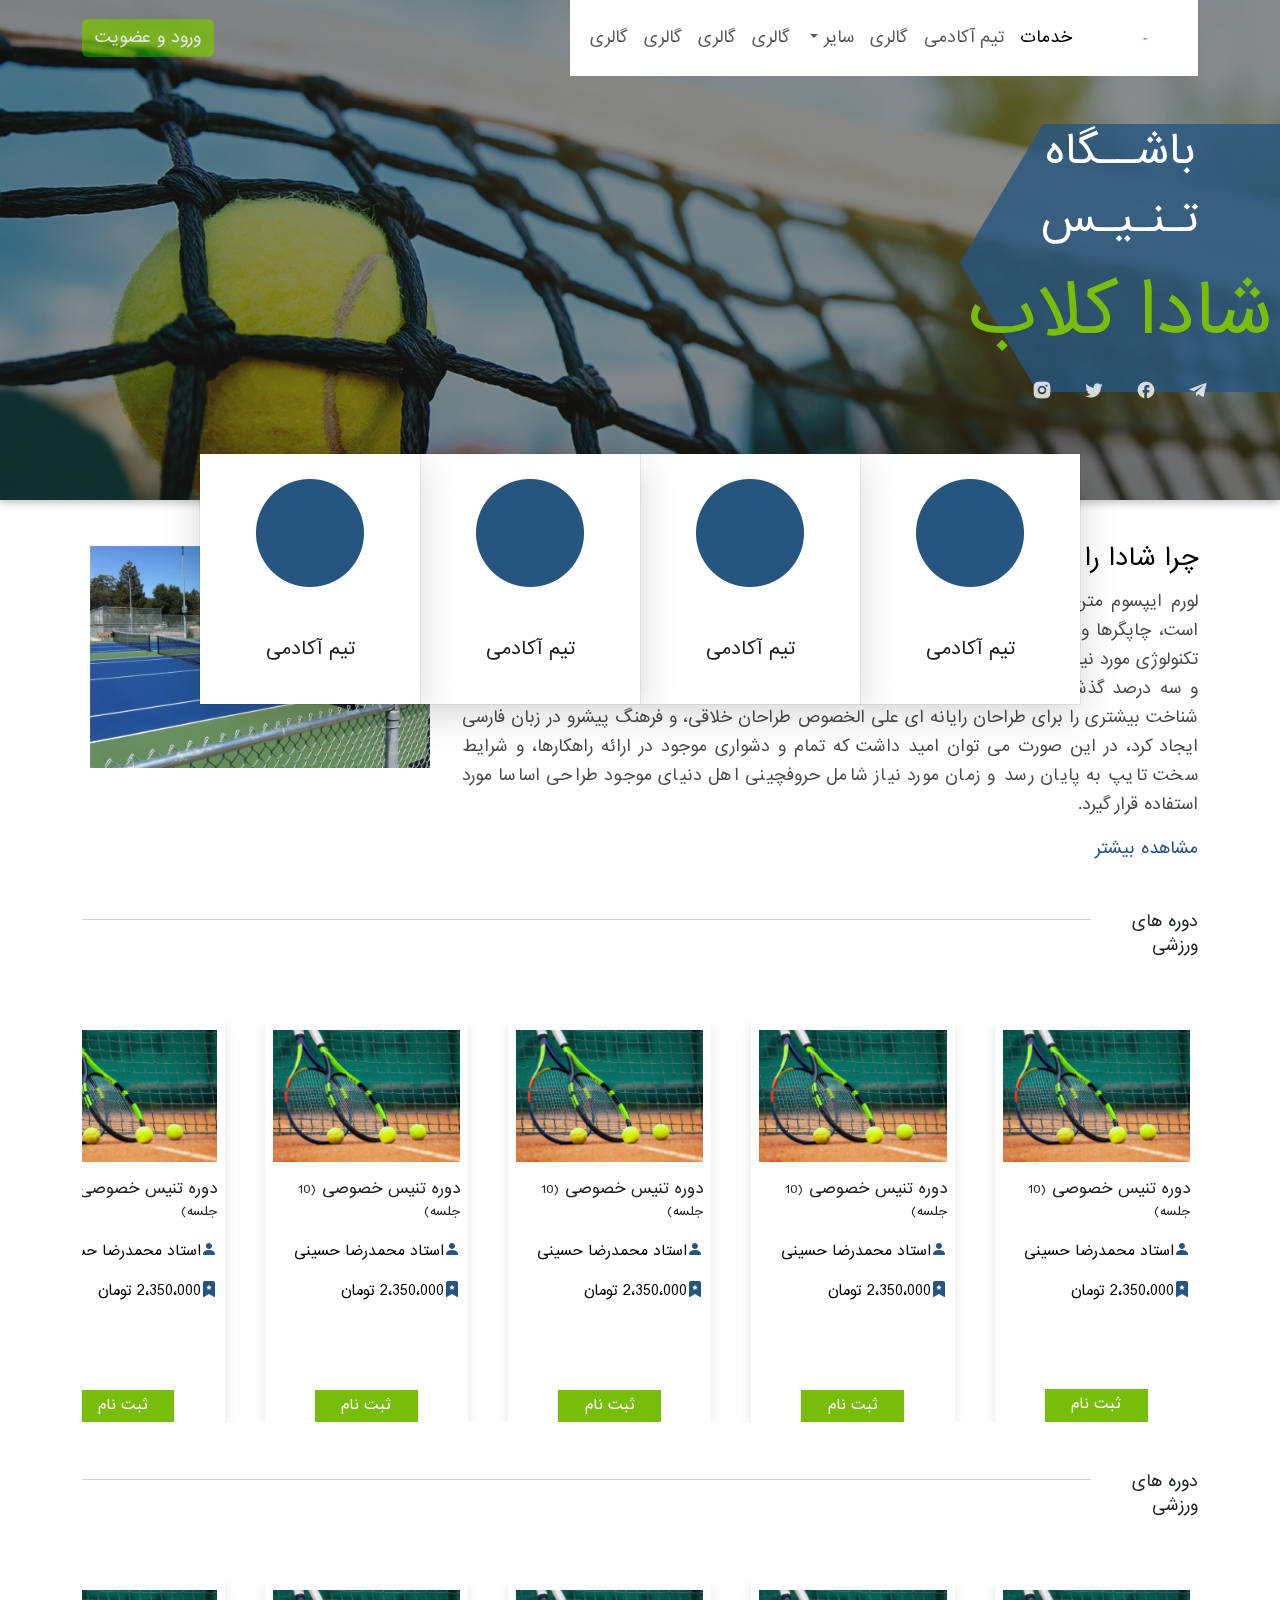
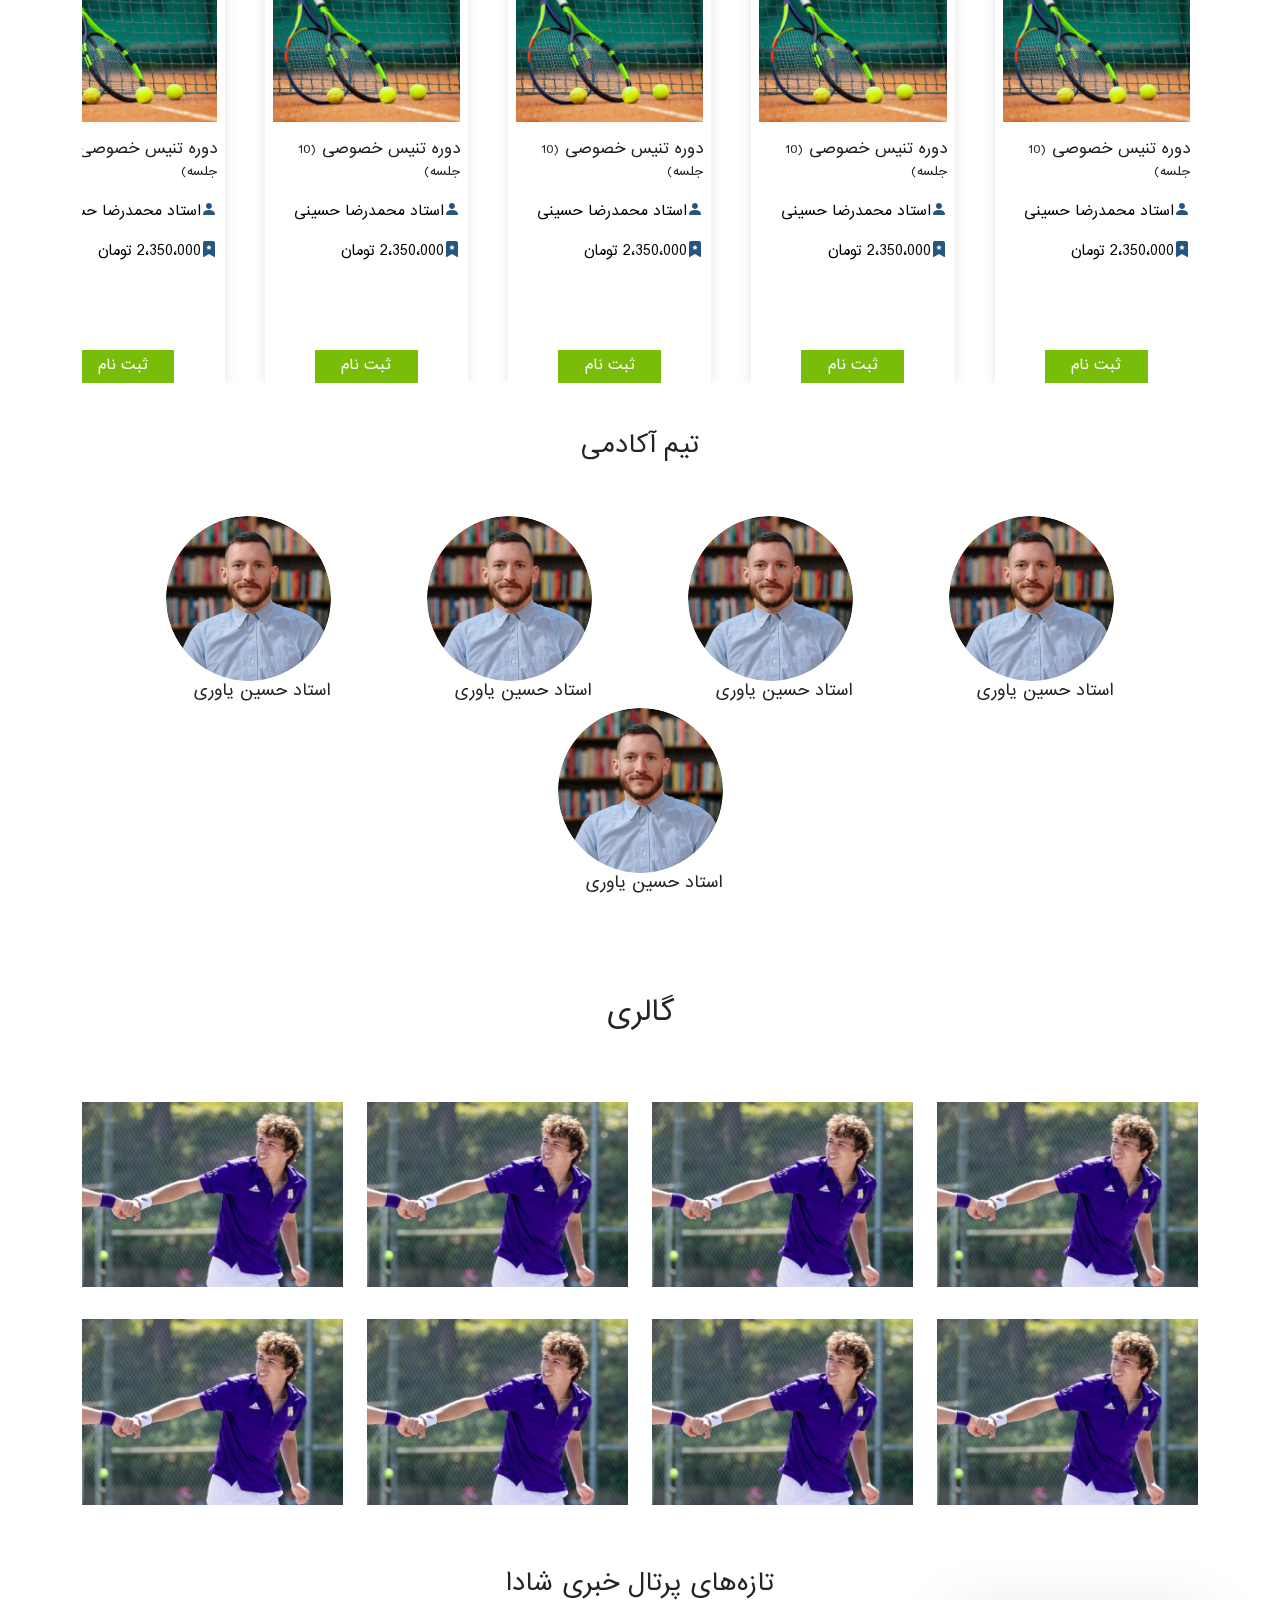
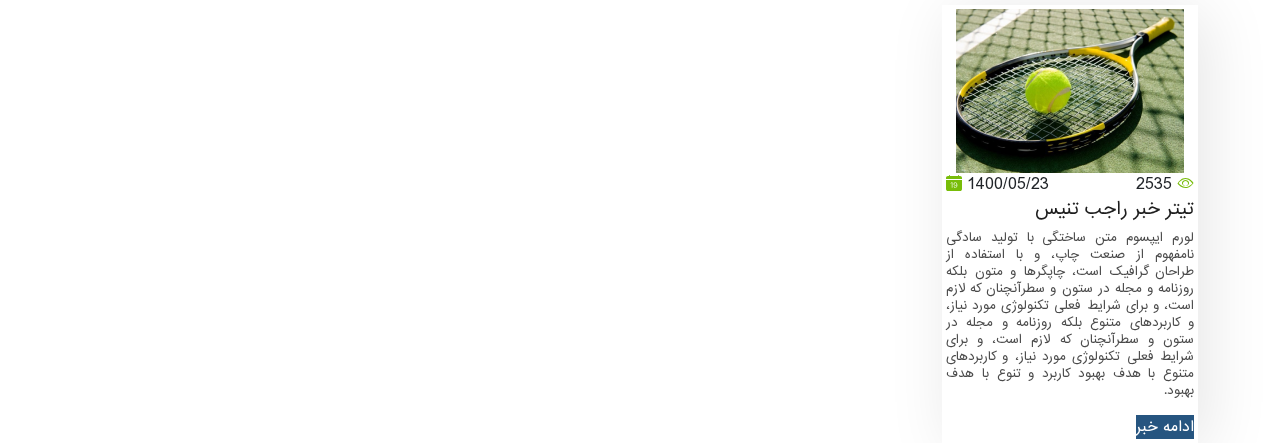
==== index.html @ c3fc20a5 "first page" ====
<!DOCTYPE html>
<html lang="en" dir="rtl">
  <head>
    <meta charset="UTF-8" />
    <meta http-equiv="X-UA-Compatible" content="IE=edge" />
    <meta name="viewport" content="width=device-width, initial-scale=1.0" />
    <title>تنیس</title>
    <link rel="stylesheet" href="./swiper-bundle.min.css" />
    <link rel="stylesheet" href="./bootstrap.min.css" />
    <link rel="stylesheet" href="style.css" />
    <script src="./bootstrap.bundle.min.js" defer></script>
    <script src="./swiper-bundle.min.js" defer></script>
    <link
      rel="stylesheet"
      href="https://cdn.jsdelivr.net/npm/bootstrap-icons@1.10.5/font/bootstrap-icons.css"
    />
  </head>
  <body style="position: relative">
    <!-- header  -->
    <header
      class="w-100"
      style="
        box-shadow: rgba(0, 0, 0, 0.24) 0px 3px 8px;
        background-image: url(./images/1.png);
        height: 500px;
      "
    >
      <div class="h-100">
        <div
          class="d-lg-flex d-none align-items-center container justify-content-between"
        >
          <nav class="navbar navbar-expand-lg navbar-light bg-white">
            <div class="container">
              <a class="navbar-brand" href="#">
                <img
                  src="./images/New_Project-removebg-preview.png"
                  style="width: 50px; height: 50px"
                  alt=""
                />
              </a>
              <button
                class="navbar-toggler"
                type="button"
                data-bs-toggle="collapse"
                data-bs-target="#navbarNavDropdown"
                aria-controls="navbarNavDropdown"
                aria-expanded="false"
                aria-label="Toggle navigation"
              >
                <span class="navbar-toggler-icon"></span>
              </button>
              <div class="collapse navbar-collapse" id="navbarNavDropdown">
                <ul class="navbar-nav">
                  <li class="nav-item">
                    <a class="nav-link active" aria-current="page" href="#"
                      >خدمات</a
                    >
                  </li>
                  <li class="nav-item">
                    <a class="nav-link" href="#">تیم آکادمی</a>
                  </li>
                  <li class="nav-item">
                    <a class="nav-link" href="#">گالری</a>
                  </li>
                  <li class="nav-item dropdown">
                    <a
                      class="nav-link dropdown-toggle"
                      href="#"
                      id="navbarDropdownMenuLink"
                      role="button"
                      data-bs-toggle="dropdown"
                      aria-expanded="false"
                    >
                      سایر
                    </a>
                    <ul
                      class="dropdown-menu"
                      aria-labelledby="navbarDropdownMenuLink"
                    >
                      <li>
                        <a class="dropdown-item" href="#">باشگاه مشتریان</a>
                      </li>
                      <li>
                        <a class="dropdown-item" href="#">تعرفه و تخفیف‌ها</a>
                      </li>
                      <li>
                        <a class="dropdown-item" href="#">تعرفه و تخفیف‌ها</a>
                      </li>
                    </ul>
                  </li>
                  <li class="nav-item">
                    <a class="nav-link" href="#">گالری</a>
                  </li>
                  <li class="nav-item">
                    <a class="nav-link" href="#">گالری</a>
                  </li>
                  <li class="nav-item">
                    <a class="nav-link" href="#">گالری</a>
                  </li>
                  <li class="nav-item">
                    <a class="nav-link" href="#">گالری</a>
                  </li>
                </ul>
              </div>
            </div>
          </nav>

          <div class="">
            <a href="#">
              <button
                class="btn h-100 text-black text-white"
                style="
                  background: #78bd09;
                  mix-blend-mode: hard-light;
                  opacity: 0.8;
                "
              >
                ورود و عضویت
              </button>
            </a>
          </div>
        </div>

        <div
          class="d-flex justify-content-center mt-5 flex-column mx-0"
          style="
            background-image: url(./images/Polygon\ 1.png);

            width: 25%;
            height: 268px;
          "
        >
          <h1
            style="
              font-style: normal;
              font-weight: 700;
              font-size: 40px;
              line-height: 68px;

              /* identical to box height */

              color: #ffffff;
              opacity: 1;
            "
            class="text-center"
          >
            باشــگاه تـنـیـس
            <span
              class="d-block"
              style="
                font-style: normal;
                font-weight: 700;
                font-size: 70px;
                line-height: 119px;

                /* identical to box height */

                color: #78bd09;
              "
              >شادا کلاب</span
            >
          </h1>
          <div class="d-flex justify-content-center" style="opacity: 1">
            <img src="./images/icon/bxl_telegram.png" class="mx-3" />
            <img src="./images/icon/ic_baseline-facebook.png" class="mx-3" />
            <img src="./images/icon/mdi_twitter.png" class="mx-3" />
            <img src="./images/icon/ri_instagram-fill.png" class="mx-3" />
          </div>
        </div>
      </div>
    </header>
    <div style="margin-top: -10px; height: auto">
      <div
        class="w-100 d-flex justify-content-center align-items-center"
        style="position: relative"
      >
        <div
          class="container d-flex justify-content-center align-items-center"
          style="position: absolute; top: -60px; z-index: 2000"
        >
          <div
            class="row w-100 justify-content-center align-items-center"
            style=""
          >
            <div
              class="col-lg-3 bg-white d-flex flex-column align-items-center justify-content-around my-4"
              style="
                box-shadow: rgba(0, 0, 0, 0.16) 0px 10px 36px 0px,
                  rgba(0, 0, 0, 0.06) 0px 0px 0px 1px;
                width: 220px;
                height: 250px;
              "
            >
              <img src="./images/21212121.png" alt="" />
              <p
                style="
                  font-style: normal;
                  font-weight: 500;
                  font-size: 18px;
                  text-align: center;
                  color: #1e1e1e;
                "
              >
                تیم آکادمی
              </p>
            </div>
            <div
              class="col-lg-3 bg-white d-flex flex-column align-items-center justify-content-around my-4"
              style="
                box-shadow: rgba(0, 0, 0, 0.16) 0px 10px 36px 0px,
                  rgba(0, 0, 0, 0.06) 0px 0px 0px 1px;
                width: 220px;
                height: 250px;
              "
            >
              <img src="./images/21212121.png" alt="" />
              <p
                style="
                  font-style: normal;
                  font-weight: 500;
                  font-size: 18px;
                  text-align: center;
                  color: #1e1e1e;
                "
              >
                تیم آکادمی
              </p>
            </div>
            <div
              class="col-lg-3 bg-white d-flex flex-column align-items-center justify-content-around my-4"
              style="
                box-shadow: rgba(0, 0, 0, 0.16) 0px 10px 36px 0px,
                  rgba(0, 0, 0, 0.06) 0px 0px 0px 1px;
                width: 220px;
                height: 250px;
              "
            >
              <img src="./images/21212121.png" alt="" />
              <p
                style="
                  font-style: normal;
                  font-weight: 500;
                  font-size: 18px;
                  text-align: center;
                  color: #1e1e1e;
                "
              >
                تیم آکادمی
              </p>
            </div>
            <div
              class="col-lg-3 bg-white d-flex flex-column align-items-center justify-content-around my-4"
              style="
                box-shadow: rgba(0, 0, 0, 0.16) 0px 10px 36px 0px,
                  rgba(0, 0, 0, 0.06) 0px 0px 0px 1px;
                width: 220px;
                height: 250px;
              "
            >
              <img src="./images/21212121.png" alt="" />
              <p
                style="
                  font-style: normal;
                  font-weight: 500;
                  font-size: 18px;
                  text-align: center;
                  color: #1e1e1e;
                "
              >
                تیم آکادمی
              </p>
            </div>
          </div>
        </div>
      </div>
    </div>

    <div class="container my-5">
      <div class="row">
        <div class="col-lg-8">
          <h2
            style="
              font-weight: 500;
              font-size: 24px;
              line-height: 41px;

              /* identical to box height */
              text-align: right;
              text-transform: uppercase;

              color: #000000;
            "
          >
            چرا شادا را انتخاب می‌کنیم؟
          </h2>
          <p
            style="
              font-weight: 400;
              font-size: 16px;
              line-height: 29px;
              text-align: justify;
              letter-spacing: 0.02em;

              color: #1e1e1e;

              opacity: 0.8;
            "
          >
            لورم ایپسوم متن ساختگی با تولید سادگی نامفهوم از صنعت چاپ، و با
            استفاده از طراحان گرافیک است، چاپگرها و متون بلکه روزنامه و مجله در
            ستون و سطرآنچنان که لازم است، و برای شرایط فعلی تکنولوژی مورد نیاز،
            و کاربردهای متنوع با هدف بهبود ابزارهای کاربردی می باشد، کتابهای
            زیادی در شصت و سه درصد گذشته حال و آینده، شناخت فراوان جامعه و
            متخصصان را می طلبد، تا با نرم افزارها شناخت بیشتری را برای طراحان
            رایانه ای علی الخصوص طراحان خلاقی، و فرهنگ پیشرو در زبان فارسی ایجاد
            کرد، در این صورت می توان امید داشت که تمام و دشواری موجود در ارائه
            راهکارها، و شرایط سخت تایپ به پایان رسد و زمان مورد نیاز شامل
            حروفچینی اهل دنیای موجود طراحی اساسا مورد استفاده قرار گیرد.
          </p>
          <div class="d-flex w-100 justify-content-end"></div>
          <a
            href="#"
            style="
              font-weight: 700;
              font-size: 16px;
              line-height: 27px;
              text-align: center;
              text-transform: uppercase;
              text-decoration: none;
              color: #265580;
            "
            >مشاهده بیشتر</a
          >
        </div>

        <div class="col-lg-4">
          <div class="">
            <img src="./images/Rectangle 20.png" class="img-fluid" alt="" />
          </div>
        </div>
      </div>
    </div>
    <div class="container my-5">
      <div class="d-flex">
        <div style="width: auto">
          <p>دوره های ورزشی</p>
        </div>
        <div style="width: fit-content">
          <img src="./images/Line 2.png" class="img-fluid w-100" alt="" />
        </div>
      </div>
    </div>
    <div class="container">
      <div class="swiper mySwiper" style="height: 400px">
        <div class="swiper-wrapper">
          <div class="swiper-slide">
            <div
              class="d-flex flex-column p-2"
              style="
                box-shadow: rgba(0, 0, 0, 0.1) 0px 4px 12px;
                height: 400px;
                position: relative;
              "
            >
              <img src="./images/Rectangle 12.png" class="img-fluid" alt="" />
              <h7
                class="my-3"
                style="
                  font-weight: 500;
                  font-size: 15px;

                  color: #1e1e1e;
                "
              >
                دوره‌ تنیس خصوصی
                <span style="font-size: 12px">(10 جلسه)</span>
              </h7>
              <div
                class="d-flex flex-column align-items-start justify-content-center"
              >
                <p>
                  <span class="bi bi-person-fill" style="color: #265580"
                    ><span
                      class="text-black"
                      style="
                        font-weight: 400;
                        font-size: 14px;
                        line-height: 20px;
                        text-align: right;

                        color: #1e1e1e;
                      "
                      >استاد محمدرضا حسینی</span
                    ></span
                  >
                </p>
                <p>
                  <span class="bi bi-bookmark-star-fill" style="color: #265580"
                    ><span
                      class="text-black"
                      style="
                        font-weight: 400;
                        font-size: 14px;
                        line-height: 20px;
                        text-align: right;

                        color: #1e1e1e;
                      "
                      >2،350،000 تومان</span
                    ></span
                  >
                </p>
              </div>
              <div
                class="w-100 h-100 my-5 d-flex justify-content-center"
                style=""
              >
                <a
                  href="#"
                  style="
                    background: #78bd09;
                    text-decoration: none;
                    width: 103px;
                    height: 33px;
                    text-align: center;
                    position: absolute;
                    bottom: 0;

                    font-size: 14px;
                    line-height: 31px;
                  "
                  class="text-white"
                >
                  ثبت نام
                </a>
              </div>
            </div>
          </div>
          <div class="swiper-slide">
            <div
              class="d-flex flex-column p-2"
              style="
                box-shadow: rgba(0, 0, 0, 0.1) 0px 4px 12px;

                position: relative;
              "
            >
              <img src="./images/Rectangle 12.png" class="img-fluid" alt="" />
              <h7
                class="my-3"
                style="
                  font-weight: 500;
                  font-size: 15px;

                  color: #1e1e1e;
                "
              >
                دوره‌ تنیس خصوصی
                <span style="font-size: 12px">(10 جلسه)</span>
              </h7>
              <div
                class="d-flex flex-column align-items-start justify-content-center"
              >
                <p>
                  <span class="bi bi-person-fill" style="color: #265580"
                    ><span
                      class="text-black"
                      style="
                        font-weight: 400;
                        font-size: 14px;
                        line-height: 20px;
                        text-align: right;

                        color: #1e1e1e;
                      "
                      >استاد محمدرضا حسینی</span
                    ></span
                  >
                </p>
                <p>
                  <span class="bi bi-bookmark-star-fill" style="color: #265580"
                    ><span
                      class="text-black"
                      style="
                        font-weight: 400;
                        font-size: 14px;
                        line-height: 20px;
                        text-align: right;

                        color: #1e1e1e;
                      "
                      >2،350،000 تومان</span
                    ></span
                  >
                </p>
              </div>
              <div
                class="w-100 h-100 my-5 d-flex justify-content-center"
                style=""
              >
                <a
                  href="#"
                  style="
                    background: #78bd09;
                    text-decoration: none;
                    width: 103px;
                    height: 33px;
                    text-align: center;
                    position: absolute;
                    bottom: 0;

                    font-size: 14px;
                    line-height: 31px;
                  "
                  class="text-white"
                >
                  ثبت نام
                </a>
              </div>
            </div>
          </div>
          <div class="swiper-slide">
            <div
              class="d-flex flex-column p-2"
              style="
                box-shadow: rgba(0, 0, 0, 0.1) 0px 4px 12px;

                position: relative;
              "
            >
              <img src="./images/Rectangle 12.png" class="img-fluid" alt="" />
              <h7
                class="my-3"
                style="
                  font-weight: 500;
                  font-size: 15px;

                  color: #1e1e1e;
                "
              >
                دوره‌ تنیس خصوصی
                <span style="font-size: 12px">(10 جلسه)</span>
              </h7>
              <div
                class="d-flex flex-column align-items-start justify-content-center"
              >
                <p>
                  <span class="bi bi-person-fill" style="color: #265580"
                    ><span
                      class="text-black"
                      style="
                        font-weight: 400;
                        font-size: 14px;
                        line-height: 20px;
                        text-align: right;

                        color: #1e1e1e;
                      "
                      >استاد محمدرضا حسینی</span
                    ></span
                  >
                </p>
                <p>
                  <span class="bi bi-bookmark-star-fill" style="color: #265580"
                    ><span
                      class="text-black"
                      style="
                        font-weight: 400;
                        font-size: 14px;
                        line-height: 20px;
                        text-align: right;

                        color: #1e1e1e;
                      "
                      >2،350،000 تومان</span
                    ></span
                  >
                </p>
              </div>
              <div
                class="w-100 h-100 my-5 d-flex justify-content-center"
                style=""
              >
                <a
                  href="#"
                  style="
                    background: #78bd09;
                    text-decoration: none;
                    width: 103px;
                    height: 33px;
                    text-align: center;
                    position: absolute;
                    bottom: 0;

                    font-size: 14px;
                    line-height: 31px;
                  "
                  class="text-white"
                >
                  ثبت نام
                </a>
              </div>
            </div>
          </div>
          <div class="swiper-slide">
            <div
              class="d-flex flex-column p-2"
              style="
                box-shadow: rgba(0, 0, 0, 0.1) 0px 4px 12px;

                position: relative;
              "
            >
              <img src="./images/Rectangle 12.png" class="img-fluid" alt="" />
              <h7
                class="my-3"
                style="
                  font-weight: 500;
                  font-size: 15px;

                  color: #1e1e1e;
                "
              >
                دوره‌ تنیس خصوصی
                <span style="font-size: 12px">(10 جلسه)</span>
              </h7>
              <div
                class="d-flex flex-column align-items-start justify-content-center"
              >
                <p>
                  <span class="bi bi-person-fill" style="color: #265580"
                    ><span
                      class="text-black"
                      style="
                        font-weight: 400;
                        font-size: 14px;
                        line-height: 20px;
                        text-align: right;

                        color: #1e1e1e;
                      "
                      >استاد محمدرضا حسینی</span
                    ></span
                  >
                </p>
                <p>
                  <span class="bi bi-bookmark-star-fill" style="color: #265580"
                    ><span
                      class="text-black"
                      style="
                        font-weight: 400;
                        font-size: 14px;
                        line-height: 20px;
                        text-align: right;

                        color: #1e1e1e;
                      "
                      >2،350،000 تومان</span
                    ></span
                  >
                </p>
              </div>
              <div
                class="w-100 h-100 my-5 d-flex justify-content-center"
                style=""
              >
                <a
                  href="#"
                  style="
                    background: #78bd09;
                    text-decoration: none;
                    width: 103px;
                    height: 33px;
                    text-align: center;
                    position: absolute;
                    bottom: 0;

                    font-size: 14px;
                    line-height: 31px;
                  "
                  class="text-white"
                >
                  ثبت نام
                </a>
              </div>
            </div>
          </div>
          <div class="swiper-slide">
            <div
              class="d-flex flex-column p-2"
              style="
                box-shadow: rgba(0, 0, 0, 0.1) 0px 4px 12px;

                position: relative;
              "
            >
              <img src="./images/Rectangle 12.png" class="img-fluid" alt="" />
              <h7
                class="my-3"
                style="
                  font-weight: 500;
                  font-size: 15px;

                  color: #1e1e1e;
                "
              >
                دوره‌ تنیس خصوصی
                <span style="font-size: 12px">(10 جلسه)</span>
              </h7>
              <div
                class="d-flex flex-column align-items-start justify-content-center"
              >
                <p>
                  <span class="bi bi-person-fill" style="color: #265580"
                    ><span
                      class="text-black"
                      style="
                        font-weight: 400;
                        font-size: 14px;
                        line-height: 20px;
                        text-align: right;

                        color: #1e1e1e;
                      "
                      >استاد محمدرضا حسینی</span
                    ></span
                  >
                </p>
                <p>
                  <span class="bi bi-bookmark-star-fill" style="color: #265580"
                    ><span
                      class="text-black"
                      style="
                        font-weight: 400;
                        font-size: 14px;
                        line-height: 20px;
                        text-align: right;

                        color: #1e1e1e;
                      "
                      >2،350،000 تومان</span
                    ></span
                  >
                </p>
              </div>
              <div
                class="w-100 h-100 my-5 d-flex justify-content-center"
                style=""
              >
                <a
                  href="#"
                  style="
                    background: #78bd09;
                    text-decoration: none;
                    width: 103px;
                    height: 33px;
                    text-align: center;
                    position: absolute;
                    bottom: 0;

                    font-size: 14px;
                    line-height: 31px;
                  "
                  class="text-white"
                >
                  ثبت نام
                </a>
              </div>
            </div>
          </div>
        </div>
      </div>
    </div>

    <div class="container my-5">
      <div class="d-flex">
        <div style="width: auto">
          <p>دوره های ورزشی</p>
        </div>
        <div style="width: fit-content">
          <img src="./images/Line 2.png" class="img-fluid w-100" alt="" />
        </div>
      </div>
    </div>
    <div class="container">
      <div class="swiper mySwiper1">
        <div class="swiper-wrapper">
          <div class="swiper-slide">
            <div
              class="d-flex flex-column p-2"
              style="
                box-shadow: rgba(0, 0, 0, 0.1) 0px 4px 12px;

                position: relative;
              "
            >
              <img src="./images/Rectangle 12.png" class="img-fluid" alt="" />
              <h7
                class="my-3"
                style="
                  font-weight: 500;
                  font-size: 15px;

                  color: #1e1e1e;
                "
              >
                دوره‌ تنیس خصوصی
                <span style="font-size: 12px">(10 جلسه)</span>
              </h7>
              <div
                class="d-flex flex-column align-items-start justify-content-center"
              >
                <p>
                  <span class="bi bi-person-fill" style="color: #265580"
                    ><span
                      class="text-black"
                      style="
                        font-weight: 400;
                        font-size: 14px;
                        line-height: 20px;
                        text-align: right;

                        color: #1e1e1e;
                      "
                      >استاد محمدرضا حسینی</span
                    ></span
                  >
                </p>
                <p>
                  <span class="bi bi-bookmark-star-fill" style="color: #265580"
                    ><span
                      class="text-black"
                      style="
                        font-weight: 400;
                        font-size: 14px;
                        line-height: 20px;
                        text-align: right;

                        color: #1e1e1e;
                      "
                      >2،350،000 تومان</span
                    ></span
                  >
                </p>
              </div>
              <div
                class="w-100 h-100 my-5 d-flex justify-content-center"
                style=""
              >
                <a
                  href="#"
                  style="
                    background: #78bd09;
                    text-decoration: none;
                    width: 103px;
                    height: 33px;
                    text-align: center;
                    position: absolute;
                    bottom: 0;

                    font-size: 14px;
                    line-height: 31px;
                  "
                  class="text-white"
                >
                  ثبت نام
                </a>
              </div>
            </div>
          </div>
          <div class="swiper-slide">
            <div
              class="d-flex flex-column p-2"
              style="
                box-shadow: rgba(0, 0, 0, 0.1) 0px 4px 12px;

                position: relative;
              "
            >
              <img src="./images/Rectangle 12.png" class="img-fluid" alt="" />
              <h7
                class="my-3"
                style="
                  font-weight: 500;
                  font-size: 15px;

                  color: #1e1e1e;
                "
              >
                دوره‌ تنیس خصوصی
                <span style="font-size: 12px">(10 جلسه)</span>
              </h7>
              <div
                class="d-flex flex-column align-items-start justify-content-center"
              >
                <p>
                  <span class="bi bi-person-fill" style="color: #265580"
                    ><span
                      class="text-black"
                      style="
                        font-weight: 400;
                        font-size: 14px;
                        line-height: 20px;
                        text-align: right;

                        color: #1e1e1e;
                      "
                      >استاد محمدرضا حسینی</span
                    ></span
                  >
                </p>
                <p>
                  <span class="bi bi-bookmark-star-fill" style="color: #265580"
                    ><span
                      class="text-black"
                      style="
                        font-weight: 400;
                        font-size: 14px;
                        line-height: 20px;
                        text-align: right;

                        color: #1e1e1e;
                      "
                      >2،350،000 تومان</span
                    ></span
                  >
                </p>
              </div>
              <div
                class="w-100 h-100 my-5 d-flex justify-content-center"
                style=""
              >
                <a
                  href="#"
                  style="
                    background: #78bd09;
                    text-decoration: none;
                    width: 103px;
                    height: 33px;
                    text-align: center;
                    position: absolute;
                    bottom: 0;

                    font-size: 14px;
                    line-height: 31px;
                  "
                  class="text-white"
                >
                  ثبت نام
                </a>
              </div>
            </div>
          </div>
          <div class="swiper-slide">
            <div
              class="d-flex flex-column p-2"
              style="
                box-shadow: rgba(0, 0, 0, 0.1) 0px 4px 12px;

                position: relative;
              "
            >
              <img src="./images/Rectangle 12.png" class="img-fluid" alt="" />
              <h7
                class="my-3"
                style="
                  font-weight: 500;
                  font-size: 15px;

                  color: #1e1e1e;
                "
              >
                دوره‌ تنیس خصوصی
                <span style="font-size: 12px">(10 جلسه)</span>
              </h7>
              <div
                class="d-flex flex-column align-items-start justify-content-center"
              >
                <p>
                  <span class="bi bi-person-fill" style="color: #265580"
                    ><span
                      class="text-black"
                      style="
                        font-weight: 400;
                        font-size: 14px;
                        line-height: 20px;
                        text-align: right;

                        color: #1e1e1e;
                      "
                      >استاد محمدرضا حسینی</span
                    ></span
                  >
                </p>
                <p>
                  <span class="bi bi-bookmark-star-fill" style="color: #265580"
                    ><span
                      class="text-black"
                      style="
                        font-weight: 400;
                        font-size: 14px;
                        line-height: 20px;
                        text-align: right;

                        color: #1e1e1e;
                      "
                      >2،350،000 تومان</span
                    ></span
                  >
                </p>
              </div>
              <div
                class="w-100 h-100 my-5 d-flex justify-content-center"
                style=""
              >
                <a
                  href="#"
                  style="
                    background: #78bd09;
                    text-decoration: none;
                    width: 103px;
                    height: 33px;
                    text-align: center;
                    position: absolute;
                    bottom: 0;

                    font-size: 14px;
                    line-height: 31px;
                  "
                  class="text-white"
                >
                  ثبت نام
                </a>
              </div>
            </div>
          </div>
          <div class="swiper-slide">
            <div
              class="d-flex flex-column p-2"
              style="
                box-shadow: rgba(0, 0, 0, 0.1) 0px 4px 12px;

                position: relative;
              "
            >
              <img src="./images/Rectangle 12.png" class="img-fluid" alt="" />
              <h7
                class="my-3"
                style="
                  font-weight: 500;
                  font-size: 15px;

                  color: #1e1e1e;
                "
              >
                دوره‌ تنیس خصوصی
                <span style="font-size: 12px">(10 جلسه)</span>
              </h7>
              <div
                class="d-flex flex-column align-items-start justify-content-center"
              >
                <p>
                  <span class="bi bi-person-fill" style="color: #265580"
                    ><span
                      class="text-black"
                      style="
                        font-weight: 400;
                        font-size: 14px;
                        line-height: 20px;
                        text-align: right;

                        color: #1e1e1e;
                      "
                      >استاد محمدرضا حسینی</span
                    ></span
                  >
                </p>
                <p>
                  <span class="bi bi-bookmark-star-fill" style="color: #265580"
                    ><span
                      class="text-black"
                      style="
                        font-weight: 400;
                        font-size: 14px;
                        line-height: 20px;
                        text-align: right;

                        color: #1e1e1e;
                      "
                      >2،350،000 تومان</span
                    ></span
                  >
                </p>
              </div>
              <div
                class="w-100 h-100 my-5 d-flex justify-content-center"
                style=""
              >
                <a
                  href="#"
                  style="
                    background: #78bd09;
                    text-decoration: none;
                    width: 103px;
                    height: 33px;
                    text-align: center;
                    position: absolute;
                    bottom: 0;

                    font-size: 14px;
                    line-height: 31px;
                  "
                  class="text-white"
                >
                  ثبت نام
                </a>
              </div>
            </div>
          </div>
          <div class="swiper-slide">
            <div
              class="d-flex flex-column p-2"
              style="
                box-shadow: rgba(0, 0, 0, 0.1) 0px 4px 12px;

                position: relative;
              "
            >
              <img src="./images/Rectangle 12.png" class="img-fluid" alt="" />
              <h7
                class="my-3"
                style="
                  font-weight: 500;
                  font-size: 15px;

                  color: #1e1e1e;
                "
              >
                دوره‌ تنیس خصوصی
                <span style="font-size: 12px">(10 جلسه)</span>
              </h7>
              <div
                class="d-flex flex-column align-items-start justify-content-center"
              >
                <p>
                  <span class="bi bi-person-fill" style="color: #265580"
                    ><span
                      class="text-black"
                      style="
                        font-weight: 400;
                        font-size: 14px;
                        line-height: 20px;
                        text-align: right;

                        color: #1e1e1e;
                      "
                      >استاد محمدرضا حسینی</span
                    ></span
                  >
                </p>
                <p>
                  <span class="bi bi-bookmark-star-fill" style="color: #265580"
                    ><span
                      class="text-black"
                      style="
                        font-weight: 400;
                        font-size: 14px;
                        line-height: 20px;
                        text-align: right;

                        color: #1e1e1e;
                      "
                      >2،350،000 تومان</span
                    ></span
                  >
                </p>
              </div>
              <div
                class="w-100 h-100 my-5 d-flex justify-content-center"
                style=""
              >
                <a
                  href="#"
                  style="
                    background: #78bd09;
                    text-decoration: none;
                    width: 103px;
                    height: 33px;
                    text-align: center;
                    position: absolute;
                    bottom: 0;

                    font-size: 14px;
                    line-height: 31px;
                  "
                  class="text-white"
                >
                  ثبت نام
                </a>
              </div>
            </div>
          </div>
        </div>
      </div>
    </div>

    <div class="container mt-5" style="max-width: 1900px; margin-top: 80px">
      <div
        class="d-flex flex-column my-5 align-items-center w-100 justify-content-center"
      >
        <h4>تیم آکادمی</h4>
        <div
          class="d-flex justify-content-center align-items-center flex-wrap my-5"
        >
          <div class="d-flex mx-5 flex-column justify-content-between">
            <img
              src="./images/Ellipse 4.png"
              class="img-fluid"
              style="border-radius: 50%"
              alt=""
            />
            <h6>استاد حسین یاوری</h6>
          </div>
          <div
            class="d-flex align-items-between mx-5 flex-column justify-content-between"
          >
            <img
              src="./images/Ellipse 4.png"
              class="img-fluid"
              style="border-radius: 50%"
              alt=""
            />
            <h6>استاد حسین یاوری</h6>
          </div>
          <div class="d-flex mx-5 flex-column justify-content-between">
            <img
              src="./images/Ellipse 4.png"
              class="img-fluid"
              style="border-radius: 50%"
              alt=""
            />
            <h6>استاد حسین یاوری</h6>
          </div>
          <div class="d-flex mx-5 flex-column justify-content-between">
            <img
              src="./images/Ellipse 4.png"
              class="img-fluid"
              style="border-radius: 50%"
              alt=""
            />
            <h6>استاد حسین یاوری</h6>
          </div>
          <div class="d-flex mx-5 flex-column justify-content-between">
            <img
              src="./images/Ellipse 4.png"
              class="img-fluid"
              style="border-radius: 50%"
              alt=""
            />
            <h6>استاد حسین یاوری</h6>
          </div>
        </div>
      </div>
    </div>

    <div class="container">
      <div class="d-flex flex-column align-items-center justify-content-center">
        <h3>گالری</h3>
        <div class="row my-5">
          <div
            class="col-lg-3 d-flex justify-content-center col-md-6 col-12 my-3"
          >
            <img src="./images/Rectangle 102.png" class="img-fluid" alt="" />
          </div>
          <div
            class="col-lg-3 d-flex justify-content-center col-md-6 col-12 my-3"
          >
            <img src="./images/Rectangle 102.png" class="img-fluid" alt="" />
          </div>
          <div
            class="col-lg-3 d-flex justify-content-center col-md-6 col-12 my-3"
          >
            <img src="./images/Rectangle 102.png" class="img-fluid" alt="" />
          </div>
          <div
            class="col-lg-3 d-flex justify-content-center col-md-6 col-12 my-3"
          >
            <img src="./images/Rectangle 102.png" class="img-fluid" alt="" />
          </div>
          <div
            class="col-lg-3 d-flex justify-content-center col-md-6 col-12 my-3"
          >
            <img src="./images/Rectangle 102.png" class="img-fluid" alt="" />
          </div>
          <div
            class="col-lg-3 d-flex justify-content-center col-md-6 col-12 my-3"
          >
            <img src="./images/Rectangle 102.png" class="img-fluid" alt="" />
          </div>
          <div
            class="col-lg-3 d-flex justify-content-center col-md-6 col-12 my-3"
          >
            <img src="./images/Rectangle 102.png" class="img-fluid" alt="" />
          </div>
          <div
            class="col-lg-3 d-flex justify-content-center col-md-6 col-12 my-3"
          >
            <img src="./images/Rectangle 102.png" class="img-fluid" alt="" />
          </div>
        </div>
      </div>
    </div>

    <div class="container">
      <h4 class="text-center">تازه‌های پرتال خبری شادا</h4>

      <div
        class="d-flex flex-column justify-content-center align-items-center p-1"
        style="box-shadow: 9px 7px 60px rgba(0, 0, 0, 0.1); width: 256px"
      >
        <img src="./images/212111.png" class="img-fluid" alt="" />
        <div class="d-flex justify-content-between w-100">
          <div class="">
            <span class="bi bi-eye" style="color: #78bd09"></span> 2535
          </div>
          <div class="">
            1400/05/23
            <span
              class="bi bi-calendar-date-fill"
              style="color: #78bd09"
            ></span>
          </div>
        </div>

        <h5
          class="w-100"
          style="
            font-weight: 500;
            font-size: 17px;
            line-height: 24px;

            text-align: right;

            color: #1e1e1e;
          "
        >
          تیتر خبر راجب تنیس
        </h5>
        <p
          style="
            font-weight: 400;
            font-size: 12px;
            line-height: 17px;
            text-align: justify;
            letter-spacing: 0.0168em;
            font-feature-settings: 'tnum' on, 'lnum' on;

            color: #1e1e1e;

            opacity: 0.8;
          "
        >
          لورم ایپسوم متن ساختگی با تولید سادگی نامفهوم از صنعت چاپ، و با
          استفاده از طراحان گرافیک است، چاپگرها و متون بلکه روزنامه و مجله در
          ستون و سطرآنچنان که لازم است، و برای شرایط فعلی تکنولوژی مورد نیاز، و
          کاربردهای متنوع بلکه روزنامه و مجله در ستون و سطرآنچنان که لازم است، و
          برای شرایط فعلی تکنولوژی مورد نیاز، و کاربردهای متنوع با هدف بهبود
          کاربرد و تنوع با هدف بهبود.
        </p>

        <div class="w-100">
          <a
            href="#"
            class="text-decoration-none text-white"
            style="background-color: #265580; font-size: 14px; color: #ffffff"
          >
            ادامه خبر
          </a>
        </div>
      </div>
    </div>

    <script src="./swiper-bundle.min.js"></script>
    <script>
      var swiper = new Swiper(".mySwiper", {
        breakpoints: {
          // when window width is >= 320px
          320: {
            slidesPerView: 1,
            spaceBetween: 20,
          },
          // when window width is >= 480px
          480: {
            slidesPerView: 1.5,
            spaceBetween: 30,
          },
          // when window width is >= 640px
          640: {
            slidesPerView: 2,
            spaceBetween: 40,
          },
          800: {
            slidesPerView: 3,
            spaceBetween: 40,
          },
          1100: {
            slidesPerView: 4.75,
            spaceBetween: 40,
          },
        },
      });
    </script>
    <script>
      var swiper1 = new Swiper(".mySwiper1", {
        breakpoints: {
          // when window width is >= 320px
          320: {
            slidesPerView: 1,
            spaceBetween: 20,
          },
          // when window width is >= 480px
          480: {
            slidesPerView: 1.5,
            spaceBetween: 30,
          },
          // when window width is >= 640px
          640: {
            slidesPerView: 2,
            spaceBetween: 40,
          },
          800: {
            slidesPerView: 2.75,
            spaceBetween: 40,
          },
          1100: {
            slidesPerView: 4.75,
            spaceBetween: 40,
          },
        },
        pagination: {
          el: ".swiper-pagination",
          clickable: true,
        },
      });
    </script>
  </body>
</html>
---- style.css ----
@font-face {
  font-family: "iransanss";
  src: url("./fonts/ir_sans.ttf");
  font-weight: bold;
}
@font-face {
  font-family: "iransanss-light";
  src: url("./fonts/ir_sans_light.ttf");
  font-weight: lighter;
}

html {
  direction: rtl;
}
body {
  font-family: iransanss;
}
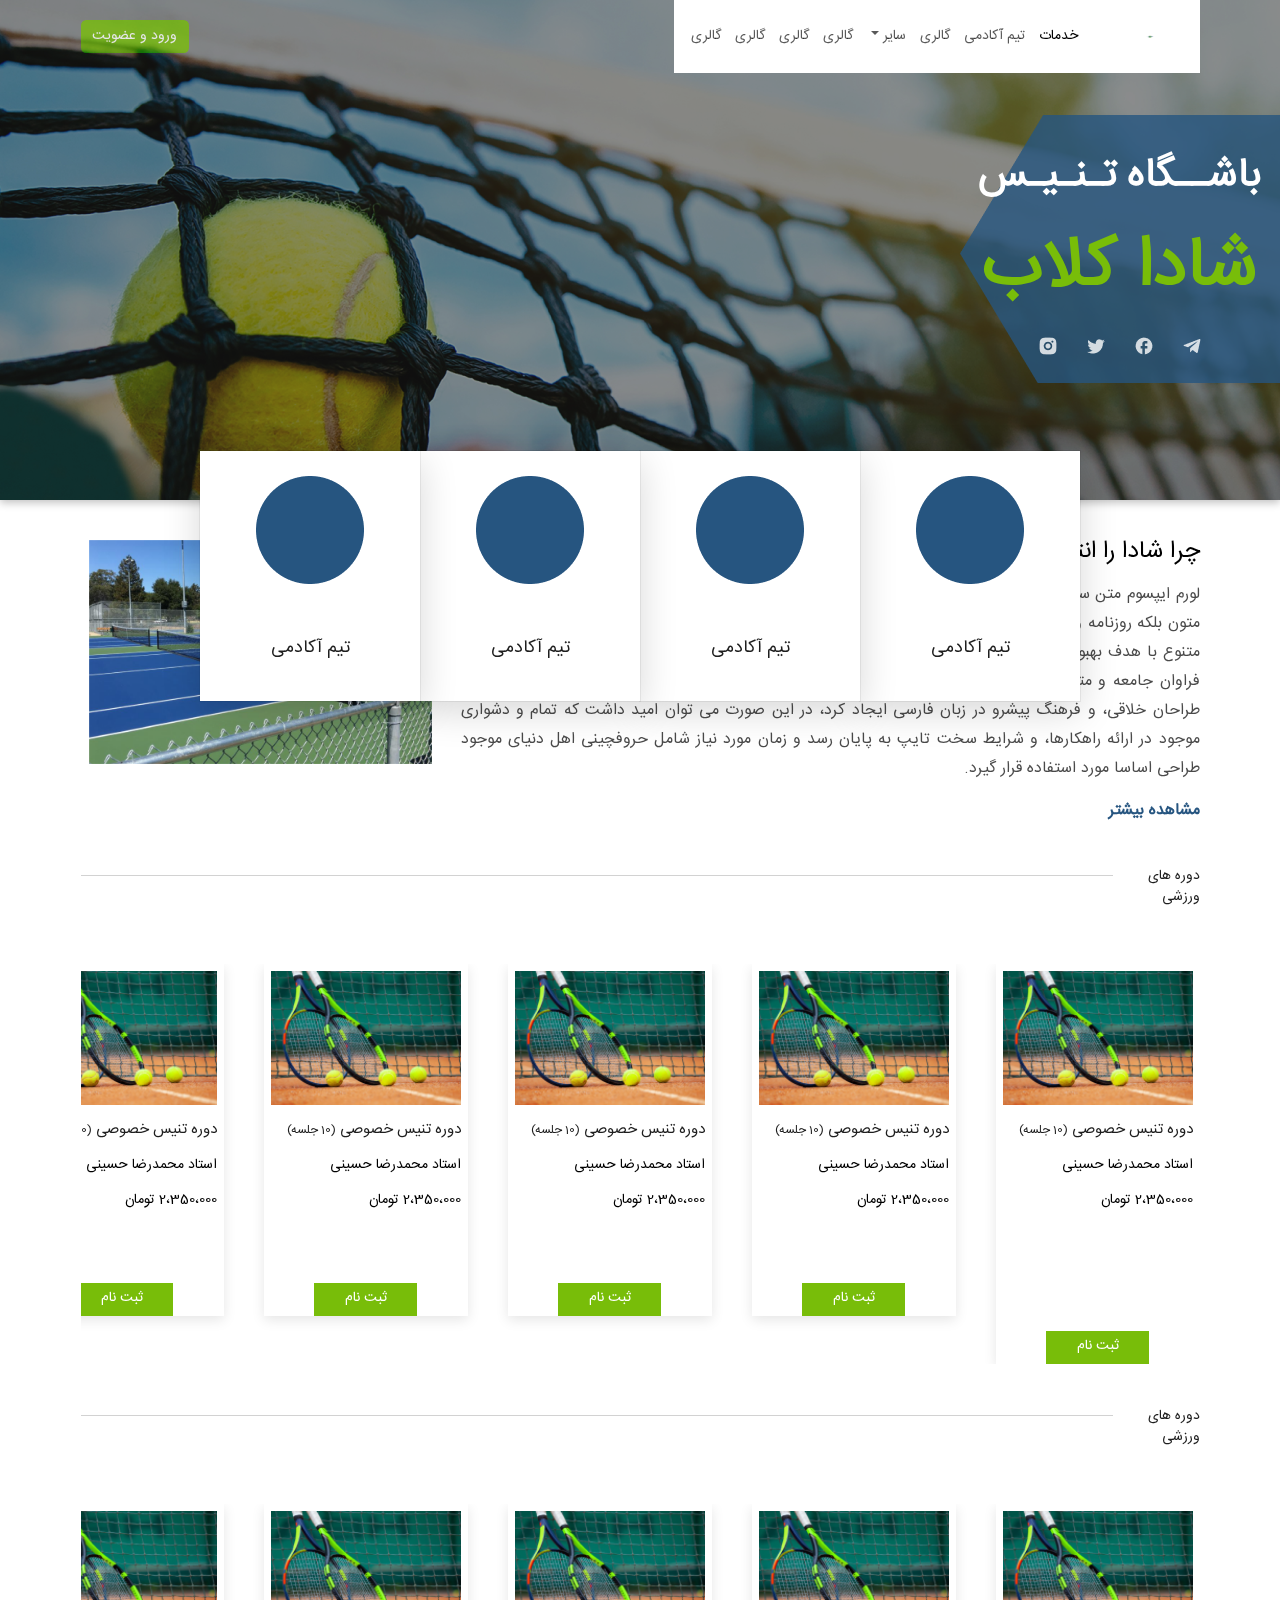
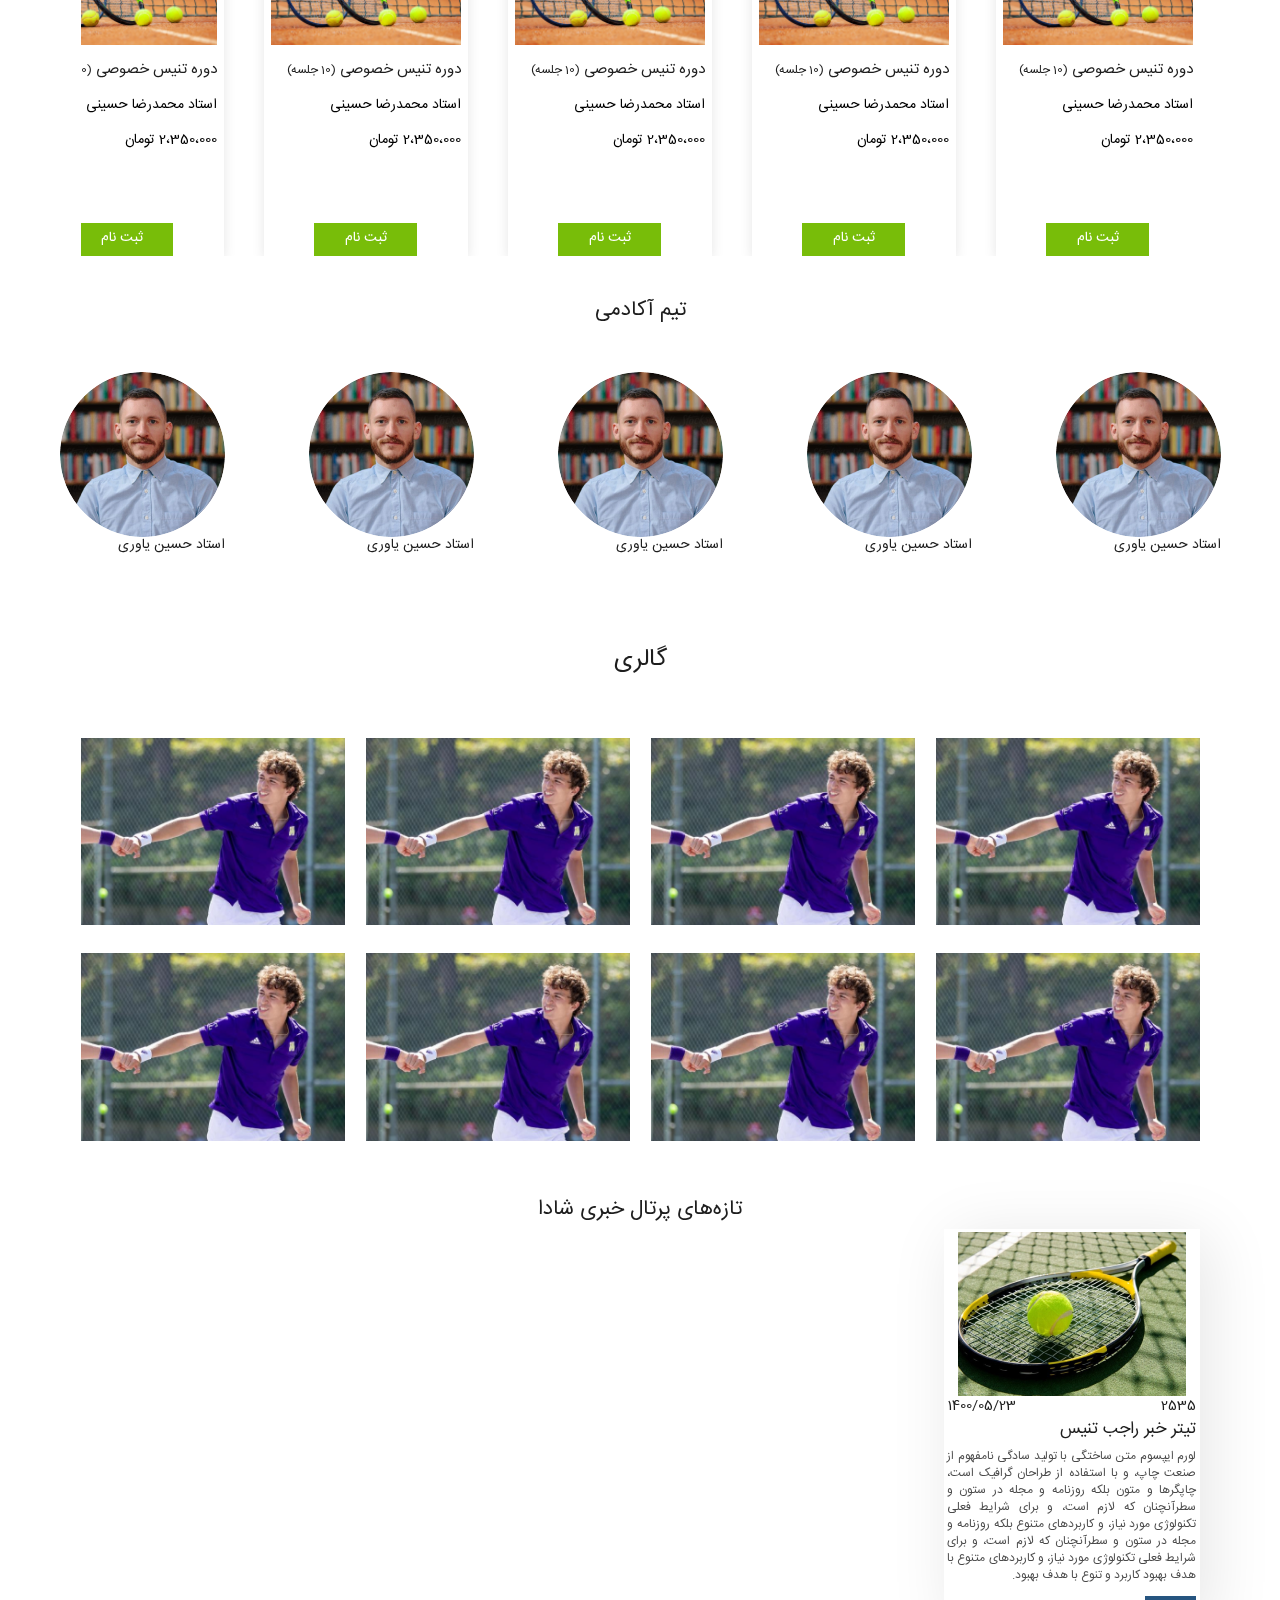
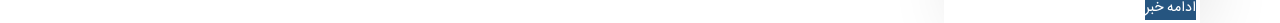
==== commit 0fb823e7: "first page changed" ====
--- a/index.html
+++ b/index.html
@@ -5,15 +5,9 @@
     <meta http-equiv="X-UA-Compatible" content="IE=edge" />
     <meta name="viewport" content="width=device-width, initial-scale=1.0" />
     <title>تنیس</title>
-    <link rel="stylesheet" href="./swiper-bundle.min.css" />
-    <link rel="stylesheet" href="./bootstrap.min.css" />
-    <link rel="stylesheet" href="style.css" />
-    <script src="./bootstrap.bundle.min.js" defer></script>
-    <script src="./swiper-bundle.min.js" defer></script>
-    <link
-      rel="stylesheet"
-      href="https://cdn.jsdelivr.net/npm/bootstrap-icons@1.10.5/font/bootstrap-icons.css"
-    />
+    <link rel="stylesheet" href="./css/swiper-bundle.min.css" />
+    <link rel="stylesheet" href="./css/bootstrap.min.css" />
+    <link rel="stylesheet" href="./css/style.css" />
   </head>
   <body style="position: relative">
     <!-- header  -->
@@ -169,137 +163,1215 @@
         </div>
       </div>
     </header>
-    <div style="margin-top: -10px; height: auto">
-      <div
-        class="w-100 d-flex justify-content-center align-items-center"
-        style="position: relative"
-      >
+    <main>
+      <div style="margin-top: -10px; height: auto">
         <div
-          class="container d-flex justify-content-center align-items-center"
-          style="position: absolute; top: -60px; z-index: 2000"
+          class="w-100 d-flex justify-content-center align-items-center"
+          style="position: relative"
         >
           <div
-            class="row w-100 justify-content-center align-items-center"
-            style=""
+            class="container d-flex justify-content-center align-items-center"
+            style="position: absolute; top: -60px; z-index: 2000"
           >
             <div
-              class="col-lg-3 bg-white d-flex flex-column align-items-center justify-content-around my-4"
-              style="
-                box-shadow: rgba(0, 0, 0, 0.16) 0px 10px 36px 0px,
-                  rgba(0, 0, 0, 0.06) 0px 0px 0px 1px;
-                width: 220px;
-                height: 250px;
-              "
+              class="row w-100 justify-content-center align-items-center"
+              style=""
             >
-              <img src="./images/21212121.png" alt="" />
-              <p
+              <div
+                class="col-lg-3 bg-white d-flex flex-column align-items-center justify-content-around my-4"
                 style="
-                  font-style: normal;
-                  font-weight: 500;
-                  font-size: 18px;
-                  text-align: center;
-                  color: #1e1e1e;
+                  box-shadow: rgba(0, 0, 0, 0.16) 0px 10px 36px 0px,
+                    rgba(0, 0, 0, 0.06) 0px 0px 0px 1px;
+                  width: 220px;
+                  height: 250px;
                 "
               >
-                تیم آکادمی
-              </p>
-            </div>
-            <div
-              class="col-lg-3 bg-white d-flex flex-column align-items-center justify-content-around my-4"
-              style="
-                box-shadow: rgba(0, 0, 0, 0.16) 0px 10px 36px 0px,
-                  rgba(0, 0, 0, 0.06) 0px 0px 0px 1px;
-                width: 220px;
-                height: 250px;
-              "
-            >
-              <img src="./images/21212121.png" alt="" />
-              <p
+                <img src="./images/21212121.png" alt="" />
+                <p
+                  style="
+                    font-style: normal;
+                    font-weight: 500;
+                    font-size: 18px;
+                    text-align: center;
+                    color: #1e1e1e;
+                  "
+                >
+                  تیم آکادمی
+                </p>
+              </div>
+              <div
+                class="col-lg-3 bg-white d-flex flex-column align-items-center justify-content-around my-4"
                 style="
-                  font-style: normal;
-                  font-weight: 500;
-                  font-size: 18px;
-                  text-align: center;
-                  color: #1e1e1e;
+                  box-shadow: rgba(0, 0, 0, 0.16) 0px 10px 36px 0px,
+                    rgba(0, 0, 0, 0.06) 0px 0px 0px 1px;
+                  width: 220px;
+                  height: 250px;
                 "
               >
-                تیم آکادمی
-              </p>
-            </div>
-            <div
-              class="col-lg-3 bg-white d-flex flex-column align-items-center justify-content-around my-4"
-              style="
-                box-shadow: rgba(0, 0, 0, 0.16) 0px 10px 36px 0px,
-                  rgba(0, 0, 0, 0.06) 0px 0px 0px 1px;
-                width: 220px;
-                height: 250px;
-              "
-            >
-              <img src="./images/21212121.png" alt="" />
-              <p
+                <img src="./images/21212121.png" alt="" />
+                <p
+                  style="
+                    font-style: normal;
+                    font-weight: 500;
+                    font-size: 18px;
+                    text-align: center;
+                    color: #1e1e1e;
+                  "
+                >
+                  تیم آکادمی
+                </p>
+              </div>
+              <div
+                class="col-lg-3 bg-white d-flex flex-column align-items-center justify-content-around my-4"
                 style="
-                  font-style: normal;
-                  font-weight: 500;
-                  font-size: 18px;
-                  text-align: center;
-                  color: #1e1e1e;
+                  box-shadow: rgba(0, 0, 0, 0.16) 0px 10px 36px 0px,
+                    rgba(0, 0, 0, 0.06) 0px 0px 0px 1px;
+                  width: 220px;
+                  height: 250px;
                 "
               >
-                تیم آکادمی
-              </p>
-            </div>
-            <div
-              class="col-lg-3 bg-white d-flex flex-column align-items-center justify-content-around my-4"
-              style="
-                box-shadow: rgba(0, 0, 0, 0.16) 0px 10px 36px 0px,
-                  rgba(0, 0, 0, 0.06) 0px 0px 0px 1px;
-                width: 220px;
-                height: 250px;
-              "
-            >
-              <img src="./images/21212121.png" alt="" />
-              <p
+                <img src="./images/21212121.png" alt="" />
+                <p
+                  style="
+                    font-style: normal;
+                    font-weight: 500;
+                    font-size: 18px;
+                    text-align: center;
+                    color: #1e1e1e;
+                  "
+                >
+                  تیم آکادمی
+                </p>
+              </div>
+              <div
+                class="col-lg-3 bg-white d-flex flex-column align-items-center justify-content-around my-4"
                 style="
-                  font-style: normal;
-                  font-weight: 500;
-                  font-size: 18px;
-                  text-align: center;
-                  color: #1e1e1e;
+                  box-shadow: rgba(0, 0, 0, 0.16) 0px 10px 36px 0px,
+                    rgba(0, 0, 0, 0.06) 0px 0px 0px 1px;
+                  width: 220px;
+                  height: 250px;
                 "
               >
-                تیم آکادمی
-              </p>
+                <img src="./images/21212121.png" alt="" />
+                <p
+                  style="
+                    font-style: normal;
+                    font-weight: 500;
+                    font-size: 18px;
+                    text-align: center;
+                    color: #1e1e1e;
+                  "
+                >
+                  تیم آکادمی
+                </p>
+              </div>
             </div>
           </div>
         </div>
       </div>
-    </div>
-
-    <div class="container my-5">
-      <div class="row">
-        <div class="col-lg-8">
-          <h2
+
+      <div class="container my-5">
+        <div class="row">
+          <div class="col-lg-8">
+            <h2
+              style="
+                font-weight: 500;
+                font-size: 24px;
+                line-height: 41px;
+
+                /* identical to box height */
+                text-align: right;
+                text-transform: uppercase;
+
+                color: #000000;
+              "
+            >
+              چرا شادا را انتخاب می‌کنیم؟
+            </h2>
+            <p
+              style="
+                font-weight: 400;
+                font-size: 16px;
+                line-height: 29px;
+                text-align: justify;
+                letter-spacing: 0.02em;
+
+                color: #1e1e1e;
+
+                opacity: 0.8;
+              "
+            >
+              لورم ایپسوم متن ساختگی با تولید سادگی نامفهوم از صنعت چاپ، و با
+              استفاده از طراحان گرافیک است، چاپگرها و متون بلکه روزنامه و مجله
+              در ستون و سطرآنچنان که لازم است، و برای شرایط فعلی تکنولوژی مورد
+              نیاز، و کاربردهای متنوع با هدف بهبود ابزارهای کاربردی می باشد،
+              کتابهای زیادی در شصت و سه درصد گذشته حال و آینده، شناخت فراوان
+              جامعه و متخصصان را می طلبد، تا با نرم افزارها شناخت بیشتری را برای
+              طراحان رایانه ای علی الخصوص طراحان خلاقی، و فرهنگ پیشرو در زبان
+              فارسی ایجاد کرد، در این صورت می توان امید داشت که تمام و دشواری
+              موجود در ارائه راهکارها، و شرایط سخت تایپ به پایان رسد و زمان مورد
+              نیاز شامل حروفچینی اهل دنیای موجود طراحی اساسا مورد استفاده قرار
+              گیرد.
+            </p>
+            <div class="d-flex w-100 justify-content-end"></div>
+            <a
+              href="#"
+              style="
+                font-weight: 700;
+                font-size: 16px;
+                line-height: 27px;
+                text-align: center;
+                text-transform: uppercase;
+                text-decoration: none;
+                color: #265580;
+              "
+              >مشاهده بیشتر</a
+            >
+          </div>
+
+          <div class="col-lg-4">
+            <div class="">
+              <img src="./images/Rectangle 20.png" class="img-fluid" alt="" />
+            </div>
+          </div>
+        </div>
+      </div>
+      <div class="container my-5">
+        <div class="d-flex">
+          <div style="width: auto">
+            <p>دوره های ورزشی</p>
+          </div>
+          <div style="width: fit-content">
+            <img src="./images/Line 2.png" class="img-fluid w-100" alt="" />
+          </div>
+        </div>
+      </div>
+      <div class="container">
+        <div class="swiper mySwiper" style="height: 400px">
+          <div class="swiper-wrapper">
+            <div class="swiper-slide">
+              <div
+                class="d-flex flex-column p-2"
+                style="
+                  box-shadow: rgba(0, 0, 0, 0.1) 0px 4px 12px;
+                  height: 400px;
+                  position: relative;
+                "
+              >
+                <img src="./images/Rectangle 12.png" class="img-fluid" alt="" />
+                <h7
+                  class="my-3"
+                  style="
+                    font-weight: 500;
+                    font-size: 15px;
+
+                    color: #1e1e1e;
+                  "
+                >
+                  دوره‌ تنیس خصوصی
+                  <span style="font-size: 12px">(10 جلسه)</span>
+                </h7>
+                <div
+                  class="d-flex flex-column align-items-start justify-content-center"
+                >
+                  <p>
+                    <span class="bi bi-person-fill" style="color: #265580"
+                      ><span
+                        class="text-black"
+                        style="
+                          font-weight: 400;
+                          font-size: 14px;
+                          line-height: 20px;
+                          text-align: right;
+
+                          color: #1e1e1e;
+                        "
+                        >استاد محمدرضا حسینی</span
+                      ></span
+                    >
+                  </p>
+                  <p>
+                    <span
+                      class="bi bi-bookmark-star-fill"
+                      style="color: #265580"
+                      ><span
+                        class="text-black"
+                        style="
+                          font-weight: 400;
+                          font-size: 14px;
+                          line-height: 20px;
+                          text-align: right;
+
+                          color: #1e1e1e;
+                        "
+                        >2،350،000 تومان</span
+                      ></span
+                    >
+                  </p>
+                </div>
+                <div
+                  class="w-100 h-100 my-5 d-flex justify-content-center"
+                  style=""
+                >
+                  <a
+                    href="#"
+                    style="
+                      background: #78bd09;
+                      text-decoration: none;
+                      width: 103px;
+                      height: 33px;
+                      text-align: center;
+                      position: absolute;
+                      bottom: 0;
+
+                      font-size: 14px;
+                      line-height: 31px;
+                    "
+                    class="text-white"
+                  >
+                    ثبت نام
+                  </a>
+                </div>
+              </div>
+            </div>
+            <div class="swiper-slide">
+              <div
+                class="d-flex flex-column p-2"
+                style="
+                  box-shadow: rgba(0, 0, 0, 0.1) 0px 4px 12px;
+
+                  position: relative;
+                "
+              >
+                <img src="./images/Rectangle 12.png" class="img-fluid" alt="" />
+                <h7
+                  class="my-3"
+                  style="
+                    font-weight: 500;
+                    font-size: 15px;
+
+                    color: #1e1e1e;
+                  "
+                >
+                  دوره‌ تنیس خصوصی
+                  <span style="font-size: 12px">(10 جلسه)</span>
+                </h7>
+                <div
+                  class="d-flex flex-column align-items-start justify-content-center"
+                >
+                  <p>
+                    <span class="bi bi-person-fill" style="color: #265580"
+                      ><span
+                        class="text-black"
+                        style="
+                          font-weight: 400;
+                          font-size: 14px;
+                          line-height: 20px;
+                          text-align: right;
+
+                          color: #1e1e1e;
+                        "
+                        >استاد محمدرضا حسینی</span
+                      ></span
+                    >
+                  </p>
+                  <p>
+                    <span
+                      class="bi bi-bookmark-star-fill"
+                      style="color: #265580"
+                      ><span
+                        class="text-black"
+                        style="
+                          font-weight: 400;
+                          font-size: 14px;
+                          line-height: 20px;
+                          text-align: right;
+
+                          color: #1e1e1e;
+                        "
+                        >2،350،000 تومان</span
+                      ></span
+                    >
+                  </p>
+                </div>
+                <div
+                  class="w-100 h-100 my-5 d-flex justify-content-center"
+                  style=""
+                >
+                  <a
+                    href="#"
+                    style="
+                      background: #78bd09;
+                      text-decoration: none;
+                      width: 103px;
+                      height: 33px;
+                      text-align: center;
+                      position: absolute;
+                      bottom: 0;
+
+                      font-size: 14px;
+                      line-height: 31px;
+                    "
+                    class="text-white"
+                  >
+                    ثبت نام
+                  </a>
+                </div>
+              </div>
+            </div>
+            <div class="swiper-slide">
+              <div
+                class="d-flex flex-column p-2"
+                style="
+                  box-shadow: rgba(0, 0, 0, 0.1) 0px 4px 12px;
+
+                  position: relative;
+                "
+              >
+                <img src="./images/Rectangle 12.png" class="img-fluid" alt="" />
+                <h7
+                  class="my-3"
+                  style="
+                    font-weight: 500;
+                    font-size: 15px;
+
+                    color: #1e1e1e;
+                  "
+                >
+                  دوره‌ تنیس خصوصی
+                  <span style="font-size: 12px">(10 جلسه)</span>
+                </h7>
+                <div
+                  class="d-flex flex-column align-items-start justify-content-center"
+                >
+                  <p>
+                    <span class="bi bi-person-fill" style="color: #265580"
+                      ><span
+                        class="text-black"
+                        style="
+                          font-weight: 400;
+                          font-size: 14px;
+                          line-height: 20px;
+                          text-align: right;
+
+                          color: #1e1e1e;
+                        "
+                        >استاد محمدرضا حسینی</span
+                      ></span
+                    >
+                  </p>
+                  <p>
+                    <span
+                      class="bi bi-bookmark-star-fill"
+                      style="color: #265580"
+                      ><span
+                        class="text-black"
+                        style="
+                          font-weight: 400;
+                          font-size: 14px;
+                          line-height: 20px;
+                          text-align: right;
+
+                          color: #1e1e1e;
+                        "
+                        >2،350،000 تومان</span
+                      ></span
+                    >
+                  </p>
+                </div>
+                <div
+                  class="w-100 h-100 my-5 d-flex justify-content-center"
+                  style=""
+                >
+                  <a
+                    href="#"
+                    style="
+                      background: #78bd09;
+                      text-decoration: none;
+                      width: 103px;
+                      height: 33px;
+                      text-align: center;
+                      position: absolute;
+                      bottom: 0;
+
+                      font-size: 14px;
+                      line-height: 31px;
+                    "
+                    class="text-white"
+                  >
+                    ثبت نام
+                  </a>
+                </div>
+              </div>
+            </div>
+            <div class="swiper-slide">
+              <div
+                class="d-flex flex-column p-2"
+                style="
+                  box-shadow: rgba(0, 0, 0, 0.1) 0px 4px 12px;
+
+                  position: relative;
+                "
+              >
+                <img src="./images/Rectangle 12.png" class="img-fluid" alt="" />
+                <h7
+                  class="my-3"
+                  style="
+                    font-weight: 500;
+                    font-size: 15px;
+
+                    color: #1e1e1e;
+                  "
+                >
+                  دوره‌ تنیس خصوصی
+                  <span style="font-size: 12px">(10 جلسه)</span>
+                </h7>
+                <div
+                  class="d-flex flex-column align-items-start justify-content-center"
+                >
+                  <p>
+                    <span class="bi bi-person-fill" style="color: #265580"
+                      ><span
+                        class="text-black"
+                        style="
+                          font-weight: 400;
+                          font-size: 14px;
+                          line-height: 20px;
+                          text-align: right;
+
+                          color: #1e1e1e;
+                        "
+                        >استاد محمدرضا حسینی</span
+                      ></span
+                    >
+                  </p>
+                  <p>
+                    <span
+                      class="bi bi-bookmark-star-fill"
+                      style="color: #265580"
+                      ><span
+                        class="text-black"
+                        style="
+                          font-weight: 400;
+                          font-size: 14px;
+                          line-height: 20px;
+                          text-align: right;
+
+                          color: #1e1e1e;
+                        "
+                        >2،350،000 تومان</span
+                      ></span
+                    >
+                  </p>
+                </div>
+                <div
+                  class="w-100 h-100 my-5 d-flex justify-content-center"
+                  style=""
+                >
+                  <a
+                    href="#"
+                    style="
+                      background: #78bd09;
+                      text-decoration: none;
+                      width: 103px;
+                      height: 33px;
+                      text-align: center;
+                      position: absolute;
+                      bottom: 0;
+
+                      font-size: 14px;
+                      line-height: 31px;
+                    "
+                    class="text-white"
+                  >
+                    ثبت نام
+                  </a>
+                </div>
+              </div>
+            </div>
+            <div class="swiper-slide">
+              <div
+                class="d-flex flex-column p-2"
+                style="
+                  box-shadow: rgba(0, 0, 0, 0.1) 0px 4px 12px;
+
+                  position: relative;
+                "
+              >
+                <img src="./images/Rectangle 12.png" class="img-fluid" alt="" />
+                <h7
+                  class="my-3"
+                  style="
+                    font-weight: 500;
+                    font-size: 15px;
+
+                    color: #1e1e1e;
+                  "
+                >
+                  دوره‌ تنیس خصوصی
+                  <span style="font-size: 12px">(10 جلسه)</span>
+                </h7>
+                <div
+                  class="d-flex flex-column align-items-start justify-content-center"
+                >
+                  <p>
+                    <span class="bi bi-person-fill" style="color: #265580"
+                      ><span
+                        class="text-black"
+                        style="
+                          font-weight: 400;
+                          font-size: 14px;
+                          line-height: 20px;
+                          text-align: right;
+
+                          color: #1e1e1e;
+                        "
+                        >استاد محمدرضا حسینی</span
+                      ></span
+                    >
+                  </p>
+                  <p>
+                    <span
+                      class="bi bi-bookmark-star-fill"
+                      style="color: #265580"
+                      ><span
+                        class="text-black"
+                        style="
+                          font-weight: 400;
+                          font-size: 14px;
+                          line-height: 20px;
+                          text-align: right;
+
+                          color: #1e1e1e;
+                        "
+                        >2،350،000 تومان</span
+                      ></span
+                    >
+                  </p>
+                </div>
+                <div
+                  class="w-100 h-100 my-5 d-flex justify-content-center"
+                  style=""
+                >
+                  <a
+                    href="#"
+                    style="
+                      background: #78bd09;
+                      text-decoration: none;
+                      width: 103px;
+                      height: 33px;
+                      text-align: center;
+                      position: absolute;
+                      bottom: 0;
+
+                      font-size: 14px;
+                      line-height: 31px;
+                    "
+                    class="text-white"
+                  >
+                    ثبت نام
+                  </a>
+                </div>
+              </div>
+            </div>
+          </div>
+        </div>
+      </div>
+
+      <div class="container my-5">
+        <div class="d-flex">
+          <div style="width: auto">
+            <p>دوره های ورزشی</p>
+          </div>
+          <div style="width: fit-content">
+            <img src="./images/Line 2.png" class="img-fluid w-100" alt="" />
+          </div>
+        </div>
+      </div>
+      <div class="container">
+        <div class="swiper mySwiper1">
+          <div class="swiper-wrapper">
+            <div class="swiper-slide">
+              <div
+                class="d-flex flex-column p-2"
+                style="
+                  box-shadow: rgba(0, 0, 0, 0.1) 0px 4px 12px;
+
+                  position: relative;
+                "
+              >
+                <img src="./images/Rectangle 12.png" class="img-fluid" alt="" />
+                <h7
+                  class="my-3"
+                  style="
+                    font-weight: 500;
+                    font-size: 15px;
+
+                    color: #1e1e1e;
+                  "
+                >
+                  دوره‌ تنیس خصوصی
+                  <span style="font-size: 12px">(10 جلسه)</span>
+                </h7>
+                <div
+                  class="d-flex flex-column align-items-start justify-content-center"
+                >
+                  <p>
+                    <span class="bi bi-person-fill" style="color: #265580"
+                      ><span
+                        class="text-black"
+                        style="
+                          font-weight: 400;
+                          font-size: 14px;
+                          line-height: 20px;
+                          text-align: right;
+
+                          color: #1e1e1e;
+                        "
+                        >استاد محمدرضا حسینی</span
+                      ></span
+                    >
+                  </p>
+                  <p>
+                    <span
+                      class="bi bi-bookmark-star-fill"
+                      style="color: #265580"
+                      ><span
+                        class="text-black"
+                        style="
+                          font-weight: 400;
+                          font-size: 14px;
+                          line-height: 20px;
+                          text-align: right;
+
+                          color: #1e1e1e;
+                        "
+                        >2،350،000 تومان</span
+                      ></span
+                    >
+                  </p>
+                </div>
+                <div
+                  class="w-100 h-100 my-5 d-flex justify-content-center"
+                  style=""
+                >
+                  <a
+                    href="#"
+                    style="
+                      background: #78bd09;
+                      text-decoration: none;
+                      width: 103px;
+                      height: 33px;
+                      text-align: center;
+                      position: absolute;
+                      bottom: 0;
+
+                      font-size: 14px;
+                      line-height: 31px;
+                    "
+                    class="text-white"
+                  >
+                    ثبت نام
+                  </a>
+                </div>
+              </div>
+            </div>
+            <div class="swiper-slide">
+              <div
+                class="d-flex flex-column p-2"
+                style="
+                  box-shadow: rgba(0, 0, 0, 0.1) 0px 4px 12px;
+
+                  position: relative;
+                "
+              >
+                <img src="./images/Rectangle 12.png" class="img-fluid" alt="" />
+                <h7
+                  class="my-3"
+                  style="
+                    font-weight: 500;
+                    font-size: 15px;
+
+                    color: #1e1e1e;
+                  "
+                >
+                  دوره‌ تنیس خصوصی
+                  <span style="font-size: 12px">(10 جلسه)</span>
+                </h7>
+                <div
+                  class="d-flex flex-column align-items-start justify-content-center"
+                >
+                  <p>
+                    <span class="bi bi-person-fill" style="color: #265580"
+                      ><span
+                        class="text-black"
+                        style="
+                          font-weight: 400;
+                          font-size: 14px;
+                          line-height: 20px;
+                          text-align: right;
+
+                          color: #1e1e1e;
+                        "
+                        >استاد محمدرضا حسینی</span
+                      ></span
+                    >
+                  </p>
+                  <p>
+                    <span
+                      class="bi bi-bookmark-star-fill"
+                      style="color: #265580"
+                      ><span
+                        class="text-black"
+                        style="
+                          font-weight: 400;
+                          font-size: 14px;
+                          line-height: 20px;
+                          text-align: right;
+
+                          color: #1e1e1e;
+                        "
+                        >2،350،000 تومان</span
+                      ></span
+                    >
+                  </p>
+                </div>
+                <div
+                  class="w-100 h-100 my-5 d-flex justify-content-center"
+                  style=""
+                >
+                  <a
+                    href="#"
+                    style="
+                      background: #78bd09;
+                      text-decoration: none;
+                      width: 103px;
+                      height: 33px;
+                      text-align: center;
+                      position: absolute;
+                      bottom: 0;
+
+                      font-size: 14px;
+                      line-height: 31px;
+                    "
+                    class="text-white"
+                  >
+                    ثبت نام
+                  </a>
+                </div>
+              </div>
+            </div>
+            <div class="swiper-slide">
+              <div
+                class="d-flex flex-column p-2"
+                style="
+                  box-shadow: rgba(0, 0, 0, 0.1) 0px 4px 12px;
+
+                  position: relative;
+                "
+              >
+                <img src="./images/Rectangle 12.png" class="img-fluid" alt="" />
+                <h7
+                  class="my-3"
+                  style="
+                    font-weight: 500;
+                    font-size: 15px;
+
+                    color: #1e1e1e;
+                  "
+                >
+                  دوره‌ تنیس خصوصی
+                  <span style="font-size: 12px">(10 جلسه)</span>
+                </h7>
+                <div
+                  class="d-flex flex-column align-items-start justify-content-center"
+                >
+                  <p>
+                    <span class="bi bi-person-fill" style="color: #265580"
+                      ><span
+                        class="text-black"
+                        style="
+                          font-weight: 400;
+                          font-size: 14px;
+                          line-height: 20px;
+                          text-align: right;
+
+                          color: #1e1e1e;
+                        "
+                        >استاد محمدرضا حسینی</span
+                      ></span
+                    >
+                  </p>
+                  <p>
+                    <span
+                      class="bi bi-bookmark-star-fill"
+                      style="color: #265580"
+                      ><span
+                        class="text-black"
+                        style="
+                          font-weight: 400;
+                          font-size: 14px;
+                          line-height: 20px;
+                          text-align: right;
+
+                          color: #1e1e1e;
+                        "
+                        >2،350،000 تومان</span
+                      ></span
+                    >
+                  </p>
+                </div>
+                <div
+                  class="w-100 h-100 my-5 d-flex justify-content-center"
+                  style=""
+                >
+                  <a
+                    href="#"
+                    style="
+                      background: #78bd09;
+                      text-decoration: none;
+                      width: 103px;
+                      height: 33px;
+                      text-align: center;
+                      position: absolute;
+                      bottom: 0;
+
+                      font-size: 14px;
+                      line-height: 31px;
+                    "
+                    class="text-white"
+                  >
+                    ثبت نام
+                  </a>
+                </div>
+              </div>
+            </div>
+            <div class="swiper-slide">
+              <div
+                class="d-flex flex-column p-2"
+                style="
+                  box-shadow: rgba(0, 0, 0, 0.1) 0px 4px 12px;
+
+                  position: relative;
+                "
+              >
+                <img src="./images/Rectangle 12.png" class="img-fluid" alt="" />
+                <h7
+                  class="my-3"
+                  style="
+                    font-weight: 500;
+                    font-size: 15px;
+
+                    color: #1e1e1e;
+                  "
+                >
+                  دوره‌ تنیس خصوصی
+                  <span style="font-size: 12px">(10 جلسه)</span>
+                </h7>
+                <div
+                  class="d-flex flex-column align-items-start justify-content-center"
+                >
+                  <p>
+                    <span class="bi bi-person-fill" style="color: #265580"
+                      ><span
+                        class="text-black"
+                        style="
+                          font-weight: 400;
+                          font-size: 14px;
+                          line-height: 20px;
+                          text-align: right;
+
+                          color: #1e1e1e;
+                        "
+                        >استاد محمدرضا حسینی</span
+                      ></span
+                    >
+                  </p>
+                  <p>
+                    <span
+                      class="bi bi-bookmark-star-fill"
+                      style="color: #265580"
+                      ><span
+                        class="text-black"
+                        style="
+                          font-weight: 400;
+                          font-size: 14px;
+                          line-height: 20px;
+                          text-align: right;
+
+                          color: #1e1e1e;
+                        "
+                        >2،350،000 تومان</span
+                      ></span
+                    >
+                  </p>
+                </div>
+                <div
+                  class="w-100 h-100 my-5 d-flex justify-content-center"
+                  style=""
+                >
+                  <a
+                    href="#"
+                    style="
+                      background: #78bd09;
+                      text-decoration: none;
+                      width: 103px;
+                      height: 33px;
+                      text-align: center;
+                      position: absolute;
+                      bottom: 0;
+
+                      font-size: 14px;
+                      line-height: 31px;
+                    "
+                    class="text-white"
+                  >
+                    ثبت نام
+                  </a>
+                </div>
+              </div>
+            </div>
+            <div class="swiper-slide">
+              <div
+                class="d-flex flex-column p-2"
+                style="
+                  box-shadow: rgba(0, 0, 0, 0.1) 0px 4px 12px;
+
+                  position: relative;
+                "
+              >
+                <img src="./images/Rectangle 12.png" class="img-fluid" alt="" />
+                <h7
+                  class="my-3"
+                  style="
+                    font-weight: 500;
+                    font-size: 15px;
+
+                    color: #1e1e1e;
+                  "
+                >
+                  دوره‌ تنیس خصوصی
+                  <span style="font-size: 12px">(10 جلسه)</span>
+                </h7>
+                <div
+                  class="d-flex flex-column align-items-start justify-content-center"
+                >
+                  <p>
+                    <span class="bi bi-person-fill" style="color: #265580"
+                      ><span
+                        class="text-black"
+                        style="
+                          font-weight: 400;
+                          font-size: 14px;
+                          line-height: 20px;
+                          text-align: right;
+
+                          color: #1e1e1e;
+                        "
+                        >استاد محمدرضا حسینی</span
+                      ></span
+                    >
+                  </p>
+                  <p>
+                    <span
+                      class="bi bi-bookmark-star-fill"
+                      style="color: #265580"
+                      ><span
+                        class="text-black"
+                        style="
+                          font-weight: 400;
+                          font-size: 14px;
+                          line-height: 20px;
+                          text-align: right;
+
+                          color: #1e1e1e;
+                        "
+                        >2،350،000 تومان</span
+                      ></span
+                    >
+                  </p>
+                </div>
+                <div
+                  class="w-100 h-100 my-5 d-flex justify-content-center"
+                  style=""
+                >
+                  <a
+                    href="#"
+                    style="
+                      background: #78bd09;
+                      text-decoration: none;
+                      width: 103px;
+                      height: 33px;
+                      text-align: center;
+                      position: absolute;
+                      bottom: 0;
+
+                      font-size: 14px;
+                      line-height: 31px;
+                    "
+                    class="text-white"
+                  >
+                    ثبت نام
+                  </a>
+                </div>
+              </div>
+            </div>
+          </div>
+        </div>
+      </div>
+
+      <div class="container mt-5" style="max-width: 1900px; margin-top: 80px">
+        <div
+          class="d-flex flex-column my-5 align-items-center w-100 justify-content-center"
+        >
+          <h4>تیم آکادمی</h4>
+          <div
+            class="d-flex justify-content-center align-items-center flex-wrap my-5"
+          >
+            <div class="d-flex mx-5 flex-column justify-content-between">
+              <img
+                src="./images/Ellipse 4.png"
+                class="img-fluid"
+                style="border-radius: 50%"
+                alt=""
+              />
+              <h6>استاد حسین یاوری</h6>
+            </div>
+            <div
+              class="d-flex align-items-between mx-5 flex-column justify-content-between"
+            >
+              <img
+                src="./images/Ellipse 4.png"
+                class="img-fluid"
+                style="border-radius: 50%"
+                alt=""
+              />
+              <h6>استاد حسین یاوری</h6>
+            </div>
+            <div class="d-flex mx-5 flex-column justify-content-between">
+              <img
+                src="./images/Ellipse 4.png"
+                class="img-fluid"
+                style="border-radius: 50%"
+                alt=""
+              />
+              <h6>استاد حسین یاوری</h6>
+            </div>
+            <div class="d-flex mx-5 flex-column justify-content-between">
+              <img
+                src="./images/Ellipse 4.png"
+                class="img-fluid"
+                style="border-radius: 50%"
+                alt=""
+              />
+              <h6>استاد حسین یاوری</h6>
+            </div>
+            <div class="d-flex mx-5 flex-column justify-content-between">
+              <img
+                src="./images/Ellipse 4.png"
+                class="img-fluid"
+                style="border-radius: 50%"
+                alt=""
+              />
+              <h6>استاد حسین یاوری</h6>
+            </div>
+          </div>
+        </div>
+      </div>
+
+      <div class="container">
+        <div
+          class="d-flex flex-column align-items-center justify-content-center"
+        >
+          <h3>گالری</h3>
+          <div class="row my-5">
+            <div
+              class="col-lg-3 d-flex justify-content-center col-md-6 col-12 my-3"
+            >
+              <img src="./images/Rectangle 102.png" class="img-fluid" alt="" />
+            </div>
+            <div
+              class="col-lg-3 d-flex justify-content-center col-md-6 col-12 my-3"
+            >
+              <img src="./images/Rectangle 102.png" class="img-fluid" alt="" />
+            </div>
+            <div
+              class="col-lg-3 d-flex justify-content-center col-md-6 col-12 my-3"
+            >
+              <img src="./images/Rectangle 102.png" class="img-fluid" alt="" />
+            </div>
+            <div
+              class="col-lg-3 d-flex justify-content-center col-md-6 col-12 my-3"
+            >
+              <img src="./images/Rectangle 102.png" class="img-fluid" alt="" />
+            </div>
+            <div
+              class="col-lg-3 d-flex justify-content-center col-md-6 col-12 my-3"
+            >
+              <img src="./images/Rectangle 102.png" class="img-fluid" alt="" />
+            </div>
+            <div
+              class="col-lg-3 d-flex justify-content-center col-md-6 col-12 my-3"
+            >
+              <img src="./images/Rectangle 102.png" class="img-fluid" alt="" />
+            </div>
+            <div
+              class="col-lg-3 d-flex justify-content-center col-md-6 col-12 my-3"
+            >
+              <img src="./images/Rectangle 102.png" class="img-fluid" alt="" />
+            </div>
+            <div
+              class="col-lg-3 d-flex justify-content-center col-md-6 col-12 my-3"
+            >
+              <img src="./images/Rectangle 102.png" class="img-fluid" alt="" />
+            </div>
+          </div>
+        </div>
+      </div>
+
+      <div class="container">
+        <h4 class="text-center">تازه‌های پرتال خبری شادا</h4>
+
+        <div
+          class="d-flex flex-column justify-content-center align-items-center p-1"
+          style="box-shadow: 9px 7px 60px rgba(0, 0, 0, 0.1); width: 256px"
+        >
+          <img src="./images/212111.png" class="img-fluid" alt="" />
+          <div class="d-flex justify-content-between w-100">
+            <div class="">
+              <span class="bi bi-eye" style="color: #78bd09"></span> 2535
+            </div>
+            <div class="">
+              1400/05/23
+              <span
+                class="bi bi-calendar-date-fill"
+                style="color: #78bd09"
+              ></span>
+            </div>
+          </div>
+
+          <h5
+            class="w-100"
             style="
               font-weight: 500;
-              font-size: 24px;
-              line-height: 41px;
-
-              /* identical to box height */
+              font-size: 17px;
+              line-height: 24px;
+
               text-align: right;
-              text-transform: uppercase;
-
-              color: #000000;
+
+              color: #1e1e1e;
             "
           >
-            چرا شادا را انتخاب می‌کنیم؟
-          </h2>
+            تیتر خبر راجب تنیس
+          </h5>
           <p
             style="
               font-weight: 400;
-              font-size: 16px;
-              line-height: 29px;
+              font-size: 12px;
+              line-height: 17px;
               text-align: justify;
-              letter-spacing: 0.02em;
+              letter-spacing: 0.0168em;
+              font-feature-settings: 'tnum' on, 'lnum' on;
 
               color: #1e1e1e;
 
@@ -309,1078 +1381,28 @@
             لورم ایپسوم متن ساختگی با تولید سادگی نامفهوم از صنعت چاپ، و با
             استفاده از طراحان گرافیک است، چاپگرها و متون بلکه روزنامه و مجله در
             ستون و سطرآنچنان که لازم است، و برای شرایط فعلی تکنولوژی مورد نیاز،
-            و کاربردهای متنوع با هدف بهبود ابزارهای کاربردی می باشد، کتابهای
-            زیادی در شصت و سه درصد گذشته حال و آینده، شناخت فراوان جامعه و
-            متخصصان را می طلبد، تا با نرم افزارها شناخت بیشتری را برای طراحان
-            رایانه ای علی الخصوص طراحان خلاقی، و فرهنگ پیشرو در زبان فارسی ایجاد
-            کرد، در این صورت می توان امید داشت که تمام و دشواری موجود در ارائه
-            راهکارها، و شرایط سخت تایپ به پایان رسد و زمان مورد نیاز شامل
-            حروفچینی اهل دنیای موجود طراحی اساسا مورد استفاده قرار گیرد.
+            و کاربردهای متنوع بلکه روزنامه و مجله در ستون و سطرآنچنان که لازم
+            است، و برای شرایط فعلی تکنولوژی مورد نیاز، و کاربردهای متنوع با هدف
+            بهبود کاربرد و تنوع با هدف بهبود.
           </p>
-          <div class="d-flex w-100 justify-content-end"></div>
-          <a
-            href="#"
-            style="
-              font-weight: 700;
-              font-size: 16px;
-              line-height: 27px;
-              text-align: center;
-              text-transform: uppercase;
-              text-decoration: none;
-              color: #265580;
-            "
-            >مشاهده بیشتر</a
-          >
-        </div>
-
-        <div class="col-lg-4">
-          <div class="">
-            <img src="./images/Rectangle 20.png" class="img-fluid" alt="" />
+
+          <div class="w-100">
+            <a
+              href="#"
+              class="text-decoration-none text-white"
+              style="background-color: #265580; font-size: 14px; color: #ffffff"
+            >
+              ادامه خبر
+            </a>
           </div>
         </div>
       </div>
-    </div>
-    <div class="container my-5">
-      <div class="d-flex">
-        <div style="width: auto">
-          <p>دوره های ورزشی</p>
-        </div>
-        <div style="width: fit-content">
-          <img src="./images/Line 2.png" class="img-fluid w-100" alt="" />
-        </div>
-      </div>
-    </div>
-    <div class="container">
-      <div class="swiper mySwiper" style="height: 400px">
-        <div class="swiper-wrapper">
-          <div class="swiper-slide">
-            <div
-              class="d-flex flex-column p-2"
-              style="
-                box-shadow: rgba(0, 0, 0, 0.1) 0px 4px 12px;
-                height: 400px;
-                position: relative;
-              "
-            >
-              <img src="./images/Rectangle 12.png" class="img-fluid" alt="" />
-              <h7
-                class="my-3"
-                style="
-                  font-weight: 500;
-                  font-size: 15px;
-
-                  color: #1e1e1e;
-                "
-              >
-                دوره‌ تنیس خصوصی
-                <span style="font-size: 12px">(10 جلسه)</span>
-              </h7>
-              <div
-                class="d-flex flex-column align-items-start justify-content-center"
-              >
-                <p>
-                  <span class="bi bi-person-fill" style="color: #265580"
-                    ><span
-                      class="text-black"
-                      style="
-                        font-weight: 400;
-                        font-size: 14px;
-                        line-height: 20px;
-                        text-align: right;
-
-                        color: #1e1e1e;
-                      "
-                      >استاد محمدرضا حسینی</span
-                    ></span
-                  >
-                </p>
-                <p>
-                  <span class="bi bi-bookmark-star-fill" style="color: #265580"
-                    ><span
-                      class="text-black"
-                      style="
-                        font-weight: 400;
-                        font-size: 14px;
-                        line-height: 20px;
-                        text-align: right;
-
-                        color: #1e1e1e;
-                      "
-                      >2،350،000 تومان</span
-                    ></span
-                  >
-                </p>
-              </div>
-              <div
-                class="w-100 h-100 my-5 d-flex justify-content-center"
-                style=""
-              >
-                <a
-                  href="#"
-                  style="
-                    background: #78bd09;
-                    text-decoration: none;
-                    width: 103px;
-                    height: 33px;
-                    text-align: center;
-                    position: absolute;
-                    bottom: 0;
-
-                    font-size: 14px;
-                    line-height: 31px;
-                  "
-                  class="text-white"
-                >
-                  ثبت نام
-                </a>
-              </div>
-            </div>
-          </div>
-          <div class="swiper-slide">
-            <div
-              class="d-flex flex-column p-2"
-              style="
-                box-shadow: rgba(0, 0, 0, 0.1) 0px 4px 12px;
-
-                position: relative;
-              "
-            >
-              <img src="./images/Rectangle 12.png" class="img-fluid" alt="" />
-              <h7
-                class="my-3"
-                style="
-                  font-weight: 500;
-                  font-size: 15px;
-
-                  color: #1e1e1e;
-                "
-              >
-                دوره‌ تنیس خصوصی
-                <span style="font-size: 12px">(10 جلسه)</span>
-              </h7>
-              <div
-                class="d-flex flex-column align-items-start justify-content-center"
-              >
-                <p>
-                  <span class="bi bi-person-fill" style="color: #265580"
-                    ><span
-                      class="text-black"
-                      style="
-                        font-weight: 400;
-                        font-size: 14px;
-                        line-height: 20px;
-                        text-align: right;
-
-                        color: #1e1e1e;
-                      "
-                      >استاد محمدرضا حسینی</span
-                    ></span
-                  >
-                </p>
-                <p>
-                  <span class="bi bi-bookmark-star-fill" style="color: #265580"
-                    ><span
-                      class="text-black"
-                      style="
-                        font-weight: 400;
-                        font-size: 14px;
-                        line-height: 20px;
-                        text-align: right;
-
-                        color: #1e1e1e;
-                      "
-                      >2،350،000 تومان</span
-                    ></span
-                  >
-                </p>
-              </div>
-              <div
-                class="w-100 h-100 my-5 d-flex justify-content-center"
-                style=""
-              >
-                <a
-                  href="#"
-                  style="
-                    background: #78bd09;
-                    text-decoration: none;
-                    width: 103px;
-                    height: 33px;
-                    text-align: center;
-                    position: absolute;
-                    bottom: 0;
-
-                    font-size: 14px;
-                    line-height: 31px;
-                  "
-                  class="text-white"
-                >
-                  ثبت نام
-                </a>
-              </div>
-            </div>
-          </div>
-          <div class="swiper-slide">
-            <div
-              class="d-flex flex-column p-2"
-              style="
-                box-shadow: rgba(0, 0, 0, 0.1) 0px 4px 12px;
-
-                position: relative;
-              "
-            >
-              <img src="./images/Rectangle 12.png" class="img-fluid" alt="" />
-              <h7
-                class="my-3"
-                style="
-                  font-weight: 500;
-                  font-size: 15px;
-
-                  color: #1e1e1e;
-                "
-              >
-                دوره‌ تنیس خصوصی
-                <span style="font-size: 12px">(10 جلسه)</span>
-              </h7>
-              <div
-                class="d-flex flex-column align-items-start justify-content-center"
-              >
-                <p>
-                  <span class="bi bi-person-fill" style="color: #265580"
-                    ><span
-                      class="text-black"
-                      style="
-                        font-weight: 400;
-                        font-size: 14px;
-                        line-height: 20px;
-                        text-align: right;
-
-                        color: #1e1e1e;
-                      "
-                      >استاد محمدرضا حسینی</span
-                    ></span
-                  >
-                </p>
-                <p>
-                  <span class="bi bi-bookmark-star-fill" style="color: #265580"
-                    ><span
-                      class="text-black"
-                      style="
-                        font-weight: 400;
-                        font-size: 14px;
-                        line-height: 20px;
-                        text-align: right;
-
-                        color: #1e1e1e;
-                      "
-                      >2،350،000 تومان</span
-                    ></span
-                  >
-                </p>
-              </div>
-              <div
-                class="w-100 h-100 my-5 d-flex justify-content-center"
-                style=""
-              >
-                <a
-                  href="#"
-                  style="
-                    background: #78bd09;
-                    text-decoration: none;
-                    width: 103px;
-                    height: 33px;
-                    text-align: center;
-                    position: absolute;
-                    bottom: 0;
-
-                    font-size: 14px;
-                    line-height: 31px;
-                  "
-                  class="text-white"
-                >
-                  ثبت نام
-                </a>
-              </div>
-            </div>
-          </div>
-          <div class="swiper-slide">
-            <div
-              class="d-flex flex-column p-2"
-              style="
-                box-shadow: rgba(0, 0, 0, 0.1) 0px 4px 12px;
-
-                position: relative;
-              "
-            >
-              <img src="./images/Rectangle 12.png" class="img-fluid" alt="" />
-              <h7
-                class="my-3"
-                style="
-                  font-weight: 500;
-                  font-size: 15px;
-
-                  color: #1e1e1e;
-                "
-              >
-                دوره‌ تنیس خصوصی
-                <span style="font-size: 12px">(10 جلسه)</span>
-              </h7>
-              <div
-                class="d-flex flex-column align-items-start justify-content-center"
-              >
-                <p>
-                  <span class="bi bi-person-fill" style="color: #265580"
-                    ><span
-                      class="text-black"
-                      style="
-                        font-weight: 400;
-                        font-size: 14px;
-                        line-height: 20px;
-                        text-align: right;
-
-                        color: #1e1e1e;
-                      "
-                      >استاد محمدرضا حسینی</span
-                    ></span
-                  >
-                </p>
-                <p>
-                  <span class="bi bi-bookmark-star-fill" style="color: #265580"
-                    ><span
-                      class="text-black"
-                      style="
-                        font-weight: 400;
-                        font-size: 14px;
-                        line-height: 20px;
-                        text-align: right;
-
-                        color: #1e1e1e;
-                      "
-                      >2،350،000 تومان</span
-                    ></span
-                  >
-                </p>
-              </div>
-              <div
-                class="w-100 h-100 my-5 d-flex justify-content-center"
-                style=""
-              >
-                <a
-                  href="#"
-                  style="
-                    background: #78bd09;
-                    text-decoration: none;
-                    width: 103px;
-                    height: 33px;
-                    text-align: center;
-                    position: absolute;
-                    bottom: 0;
-
-                    font-size: 14px;
-                    line-height: 31px;
-                  "
-                  class="text-white"
-                >
-                  ثبت نام
-                </a>
-              </div>
-            </div>
-          </div>
-          <div class="swiper-slide">
-            <div
-              class="d-flex flex-column p-2"
-              style="
-                box-shadow: rgba(0, 0, 0, 0.1) 0px 4px 12px;
-
-                position: relative;
-              "
-            >
-              <img src="./images/Rectangle 12.png" class="img-fluid" alt="" />
-              <h7
-                class="my-3"
-                style="
-                  font-weight: 500;
-                  font-size: 15px;
-
-                  color: #1e1e1e;
-                "
-              >
-                دوره‌ تنیس خصوصی
-                <span style="font-size: 12px">(10 جلسه)</span>
-              </h7>
-              <div
-                class="d-flex flex-column align-items-start justify-content-center"
-              >
-                <p>
-                  <span class="bi bi-person-fill" style="color: #265580"
-                    ><span
-                      class="text-black"
-                      style="
-                        font-weight: 400;
-                        font-size: 14px;
-                        line-height: 20px;
-                        text-align: right;
-
-                        color: #1e1e1e;
-                      "
-                      >استاد محمدرضا حسینی</span
-                    ></span
-                  >
-                </p>
-                <p>
-                  <span class="bi bi-bookmark-star-fill" style="color: #265580"
-                    ><span
-                      class="text-black"
-                      style="
-                        font-weight: 400;
-                        font-size: 14px;
-                        line-height: 20px;
-                        text-align: right;
-
-                        color: #1e1e1e;
-                      "
-                      >2،350،000 تومان</span
-                    ></span
-                  >
-                </p>
-              </div>
-              <div
-                class="w-100 h-100 my-5 d-flex justify-content-center"
-                style=""
-              >
-                <a
-                  href="#"
-                  style="
-                    background: #78bd09;
-                    text-decoration: none;
-                    width: 103px;
-                    height: 33px;
-                    text-align: center;
-                    position: absolute;
-                    bottom: 0;
-
-                    font-size: 14px;
-                    line-height: 31px;
-                  "
-                  class="text-white"
-                >
-                  ثبت نام
-                </a>
-              </div>
-            </div>
-          </div>
-        </div>
-      </div>
-    </div>
-
-    <div class="container my-5">
-      <div class="d-flex">
-        <div style="width: auto">
-          <p>دوره های ورزشی</p>
-        </div>
-        <div style="width: fit-content">
-          <img src="./images/Line 2.png" class="img-fluid w-100" alt="" />
-        </div>
-      </div>
-    </div>
-    <div class="container">
-      <div class="swiper mySwiper1">
-        <div class="swiper-wrapper">
-          <div class="swiper-slide">
-            <div
-              class="d-flex flex-column p-2"
-              style="
-                box-shadow: rgba(0, 0, 0, 0.1) 0px 4px 12px;
-
-                position: relative;
-              "
-            >
-              <img src="./images/Rectangle 12.png" class="img-fluid" alt="" />
-              <h7
-                class="my-3"
-                style="
-                  font-weight: 500;
-                  font-size: 15px;
-
-                  color: #1e1e1e;
-                "
-              >
-                دوره‌ تنیس خصوصی
-                <span style="font-size: 12px">(10 جلسه)</span>
-              </h7>
-              <div
-                class="d-flex flex-column align-items-start justify-content-center"
-              >
-                <p>
-                  <span class="bi bi-person-fill" style="color: #265580"
-                    ><span
-                      class="text-black"
-                      style="
-                        font-weight: 400;
-                        font-size: 14px;
-                        line-height: 20px;
-                        text-align: right;
-
-                        color: #1e1e1e;
-                      "
-                      >استاد محمدرضا حسینی</span
-                    ></span
-                  >
-                </p>
-                <p>
-                  <span class="bi bi-bookmark-star-fill" style="color: #265580"
-                    ><span
-                      class="text-black"
-                      style="
-                        font-weight: 400;
-                        font-size: 14px;
-                        line-height: 20px;
-                        text-align: right;
-
-                        color: #1e1e1e;
-                      "
-                      >2،350،000 تومان</span
-                    ></span
-                  >
-                </p>
-              </div>
-              <div
-                class="w-100 h-100 my-5 d-flex justify-content-center"
-                style=""
-              >
-                <a
-                  href="#"
-                  style="
-                    background: #78bd09;
-                    text-decoration: none;
-                    width: 103px;
-                    height: 33px;
-                    text-align: center;
-                    position: absolute;
-                    bottom: 0;
-
-                    font-size: 14px;
-                    line-height: 31px;
-                  "
-                  class="text-white"
-                >
-                  ثبت نام
-                </a>
-              </div>
-            </div>
-          </div>
-          <div class="swiper-slide">
-            <div
-              class="d-flex flex-column p-2"
-              style="
-                box-shadow: rgba(0, 0, 0, 0.1) 0px 4px 12px;
-
-                position: relative;
-              "
-            >
-              <img src="./images/Rectangle 12.png" class="img-fluid" alt="" />
-              <h7
-                class="my-3"
-                style="
-                  font-weight: 500;
-                  font-size: 15px;
-
-                  color: #1e1e1e;
-                "
-              >
-                دوره‌ تنیس خصوصی
-                <span style="font-size: 12px">(10 جلسه)</span>
-              </h7>
-              <div
-                class="d-flex flex-column align-items-start justify-content-center"
-              >
-                <p>
-                  <span class="bi bi-person-fill" style="color: #265580"
-                    ><span
-                      class="text-black"
-                      style="
-                        font-weight: 400;
-                        font-size: 14px;
-                        line-height: 20px;
-                        text-align: right;
-
-                        color: #1e1e1e;
-                      "
-                      >استاد محمدرضا حسینی</span
-                    ></span
-                  >
-                </p>
-                <p>
-                  <span class="bi bi-bookmark-star-fill" style="color: #265580"
-                    ><span
-                      class="text-black"
-                      style="
-                        font-weight: 400;
-                        font-size: 14px;
-                        line-height: 20px;
-                        text-align: right;
-
-                        color: #1e1e1e;
-                      "
-                      >2،350،000 تومان</span
-                    ></span
-                  >
-                </p>
-              </div>
-              <div
-                class="w-100 h-100 my-5 d-flex justify-content-center"
-                style=""
-              >
-                <a
-                  href="#"
-                  style="
-                    background: #78bd09;
-                    text-decoration: none;
-                    width: 103px;
-                    height: 33px;
-                    text-align: center;
-                    position: absolute;
-                    bottom: 0;
-
-                    font-size: 14px;
-                    line-height: 31px;
-                  "
-                  class="text-white"
-                >
-                  ثبت نام
-                </a>
-              </div>
-            </div>
-          </div>
-          <div class="swiper-slide">
-            <div
-              class="d-flex flex-column p-2"
-              style="
-                box-shadow: rgba(0, 0, 0, 0.1) 0px 4px 12px;
-
-                position: relative;
-              "
-            >
-              <img src="./images/Rectangle 12.png" class="img-fluid" alt="" />
-              <h7
-                class="my-3"
-                style="
-                  font-weight: 500;
-                  font-size: 15px;
-
-                  color: #1e1e1e;
-                "
-              >
-                دوره‌ تنیس خصوصی
-                <span style="font-size: 12px">(10 جلسه)</span>
-              </h7>
-              <div
-                class="d-flex flex-column align-items-start justify-content-center"
-              >
-                <p>
-                  <span class="bi bi-person-fill" style="color: #265580"
-                    ><span
-                      class="text-black"
-                      style="
-                        font-weight: 400;
-                        font-size: 14px;
-                        line-height: 20px;
-                        text-align: right;
-
-                        color: #1e1e1e;
-                      "
-                      >استاد محمدرضا حسینی</span
-                    ></span
-                  >
-                </p>
-                <p>
-                  <span class="bi bi-bookmark-star-fill" style="color: #265580"
-                    ><span
-                      class="text-black"
-                      style="
-                        font-weight: 400;
-                        font-size: 14px;
-                        line-height: 20px;
-                        text-align: right;
-
-                        color: #1e1e1e;
-                      "
-                      >2،350،000 تومان</span
-                    ></span
-                  >
-                </p>
-              </div>
-              <div
-                class="w-100 h-100 my-5 d-flex justify-content-center"
-                style=""
-              >
-                <a
-                  href="#"
-                  style="
-                    background: #78bd09;
-                    text-decoration: none;
-                    width: 103px;
-                    height: 33px;
-                    text-align: center;
-                    position: absolute;
-                    bottom: 0;
-
-                    font-size: 14px;
-                    line-height: 31px;
-                  "
-                  class="text-white"
-                >
-                  ثبت نام
-                </a>
-              </div>
-            </div>
-          </div>
-          <div class="swiper-slide">
-            <div
-              class="d-flex flex-column p-2"
-              style="
-                box-shadow: rgba(0, 0, 0, 0.1) 0px 4px 12px;
-
-                position: relative;
-              "
-            >
-              <img src="./images/Rectangle 12.png" class="img-fluid" alt="" />
-              <h7
-                class="my-3"
-                style="
-                  font-weight: 500;
-                  font-size: 15px;
-
-                  color: #1e1e1e;
-                "
-              >
-                دوره‌ تنیس خصوصی
-                <span style="font-size: 12px">(10 جلسه)</span>
-              </h7>
-              <div
-                class="d-flex flex-column align-items-start justify-content-center"
-              >
-                <p>
-                  <span class="bi bi-person-fill" style="color: #265580"
-                    ><span
-                      class="text-black"
-                      style="
-                        font-weight: 400;
-                        font-size: 14px;
-                        line-height: 20px;
-                        text-align: right;
-
-                        color: #1e1e1e;
-                      "
-                      >استاد محمدرضا حسینی</span
-                    ></span
-                  >
-                </p>
-                <p>
-                  <span class="bi bi-bookmark-star-fill" style="color: #265580"
-                    ><span
-                      class="text-black"
-                      style="
-                        font-weight: 400;
-                        font-size: 14px;
-                        line-height: 20px;
-                        text-align: right;
-
-                        color: #1e1e1e;
-                      "
-                      >2،350،000 تومان</span
-                    ></span
-                  >
-                </p>
-              </div>
-              <div
-                class="w-100 h-100 my-5 d-flex justify-content-center"
-                style=""
-              >
-                <a
-                  href="#"
-                  style="
-                    background: #78bd09;
-                    text-decoration: none;
-                    width: 103px;
-                    height: 33px;
-                    text-align: center;
-                    position: absolute;
-                    bottom: 0;
-
-                    font-size: 14px;
-                    line-height: 31px;
-                  "
-                  class="text-white"
-                >
-                  ثبت نام
-                </a>
-              </div>
-            </div>
-          </div>
-          <div class="swiper-slide">
-            <div
-              class="d-flex flex-column p-2"
-              style="
-                box-shadow: rgba(0, 0, 0, 0.1) 0px 4px 12px;
-
-                position: relative;
-              "
-            >
-              <img src="./images/Rectangle 12.png" class="img-fluid" alt="" />
-              <h7
-                class="my-3"
-                style="
-                  font-weight: 500;
-                  font-size: 15px;
-
-                  color: #1e1e1e;
-                "
-              >
-                دوره‌ تنیس خصوصی
-                <span style="font-size: 12px">(10 جلسه)</span>
-              </h7>
-              <div
-                class="d-flex flex-column align-items-start justify-content-center"
-              >
-                <p>
-                  <span class="bi bi-person-fill" style="color: #265580"
-                    ><span
-                      class="text-black"
-                      style="
-                        font-weight: 400;
-                        font-size: 14px;
-                        line-height: 20px;
-                        text-align: right;
-
-                        color: #1e1e1e;
-                      "
-                      >استاد محمدرضا حسینی</span
-                    ></span
-                  >
-                </p>
-                <p>
-                  <span class="bi bi-bookmark-star-fill" style="color: #265580"
-                    ><span
-                      class="text-black"
-                      style="
-                        font-weight: 400;
-                        font-size: 14px;
-                        line-height: 20px;
-                        text-align: right;
-
-                        color: #1e1e1e;
-                      "
-                      >2،350،000 تومان</span
-                    ></span
-                  >
-                </p>
-              </div>
-              <div
-                class="w-100 h-100 my-5 d-flex justify-content-center"
-                style=""
-              >
-                <a
-                  href="#"
-                  style="
-                    background: #78bd09;
-                    text-decoration: none;
-                    width: 103px;
-                    height: 33px;
-                    text-align: center;
-                    position: absolute;
-                    bottom: 0;
-
-                    font-size: 14px;
-                    line-height: 31px;
-                  "
-                  class="text-white"
-                >
-                  ثبت نام
-                </a>
-              </div>
-            </div>
-          </div>
-        </div>
-      </div>
-    </div>
-
-    <div class="container mt-5" style="max-width: 1900px; margin-top: 80px">
-      <div
-        class="d-flex flex-column my-5 align-items-center w-100 justify-content-center"
-      >
-        <h4>تیم آکادمی</h4>
-        <div
-          class="d-flex justify-content-center align-items-center flex-wrap my-5"
-        >
-          <div class="d-flex mx-5 flex-column justify-content-between">
-            <img
-              src="./images/Ellipse 4.png"
-              class="img-fluid"
-              style="border-radius: 50%"
-              alt=""
-            />
-            <h6>استاد حسین یاوری</h6>
-          </div>
-          <div
-            class="d-flex align-items-between mx-5 flex-column justify-content-between"
-          >
-            <img
-              src="./images/Ellipse 4.png"
-              class="img-fluid"
-              style="border-radius: 50%"
-              alt=""
-            />
-            <h6>استاد حسین یاوری</h6>
-          </div>
-          <div class="d-flex mx-5 flex-column justify-content-between">
-            <img
-              src="./images/Ellipse 4.png"
-              class="img-fluid"
-              style="border-radius: 50%"
-              alt=""
-            />
-            <h6>استاد حسین یاوری</h6>
-          </div>
-          <div class="d-flex mx-5 flex-column justify-content-between">
-            <img
-              src="./images/Ellipse 4.png"
-              class="img-fluid"
-              style="border-radius: 50%"
-              alt=""
-            />
-            <h6>استاد حسین یاوری</h6>
-          </div>
-          <div class="d-flex mx-5 flex-column justify-content-between">
-            <img
-              src="./images/Ellipse 4.png"
-              class="img-fluid"
-              style="border-radius: 50%"
-              alt=""
-            />
-            <h6>استاد حسین یاوری</h6>
-          </div>
-        </div>
-      </div>
-    </div>
-
-    <div class="container">
-      <div class="d-flex flex-column align-items-center justify-content-center">
-        <h3>گالری</h3>
-        <div class="row my-5">
-          <div
-            class="col-lg-3 d-flex justify-content-center col-md-6 col-12 my-3"
-          >
-            <img src="./images/Rectangle 102.png" class="img-fluid" alt="" />
-          </div>
-          <div
-            class="col-lg-3 d-flex justify-content-center col-md-6 col-12 my-3"
-          >
-            <img src="./images/Rectangle 102.png" class="img-fluid" alt="" />
-          </div>
-          <div
-            class="col-lg-3 d-flex justify-content-center col-md-6 col-12 my-3"
-          >
-            <img src="./images/Rectangle 102.png" class="img-fluid" alt="" />
-          </div>
-          <div
-            class="col-lg-3 d-flex justify-content-center col-md-6 col-12 my-3"
-          >
-            <img src="./images/Rectangle 102.png" class="img-fluid" alt="" />
-          </div>
-          <div
-            class="col-lg-3 d-flex justify-content-center col-md-6 col-12 my-3"
-          >
-            <img src="./images/Rectangle 102.png" class="img-fluid" alt="" />
-          </div>
-          <div
-            class="col-lg-3 d-flex justify-content-center col-md-6 col-12 my-3"
-          >
-            <img src="./images/Rectangle 102.png" class="img-fluid" alt="" />
-          </div>
-          <div
-            class="col-lg-3 d-flex justify-content-center col-md-6 col-12 my-3"
-          >
-            <img src="./images/Rectangle 102.png" class="img-fluid" alt="" />
-          </div>
-          <div
-            class="col-lg-3 d-flex justify-content-center col-md-6 col-12 my-3"
-          >
-            <img src="./images/Rectangle 102.png" class="img-fluid" alt="" />
-          </div>
-        </div>
-      </div>
-    </div>
-
-    <div class="container">
-      <h4 class="text-center">تازه‌های پرتال خبری شادا</h4>
-
-      <div
-        class="d-flex flex-column justify-content-center align-items-center p-1"
-        style="box-shadow: 9px 7px 60px rgba(0, 0, 0, 0.1); width: 256px"
-      >
-        <img src="./images/212111.png" class="img-fluid" alt="" />
-        <div class="d-flex justify-content-between w-100">
-          <div class="">
-            <span class="bi bi-eye" style="color: #78bd09"></span> 2535
-          </div>
-          <div class="">
-            1400/05/23
-            <span
-              class="bi bi-calendar-date-fill"
-              style="color: #78bd09"
-            ></span>
-          </div>
-        </div>
-
-        <h5
-          class="w-100"
-          style="
-            font-weight: 500;
-            font-size: 17px;
-            line-height: 24px;
-
-            text-align: right;
-
-            color: #1e1e1e;
-          "
-        >
-          تیتر خبر راجب تنیس
-        </h5>
-        <p
-          style="
-            font-weight: 400;
-            font-size: 12px;
-            line-height: 17px;
-            text-align: justify;
-            letter-spacing: 0.0168em;
-            font-feature-settings: 'tnum' on, 'lnum' on;
-
-            color: #1e1e1e;
-
-            opacity: 0.8;
-          "
-        >
-          لورم ایپسوم متن ساختگی با تولید سادگی نامفهوم از صنعت چاپ، و با
-          استفاده از طراحان گرافیک است، چاپگرها و متون بلکه روزنامه و مجله در
-          ستون و سطرآنچنان که لازم است، و برای شرایط فعلی تکنولوژی مورد نیاز، و
-          کاربردهای متنوع بلکه روزنامه و مجله در ستون و سطرآنچنان که لازم است، و
-          برای شرایط فعلی تکنولوژی مورد نیاز، و کاربردهای متنوع با هدف بهبود
-          کاربرد و تنوع با هدف بهبود.
-        </p>
-
-        <div class="w-100">
-          <a
-            href="#"
-            class="text-decoration-none text-white"
-            style="background-color: #265580; font-size: 14px; color: #ffffff"
-          >
-            ادامه خبر
-          </a>
-        </div>
-      </div>
-    </div>
-
-    <script src="./swiper-bundle.min.js"></script>
+    </main>
+
+    <footer></footer>
+
+    <script src="./script/bootstrap.bundle.min.js"></script>
+    <script src="./script/swiper-bundle.min.js"></script>
     <script>
       var swiper = new Swiper(".mySwiper", {
         breakpoints: {
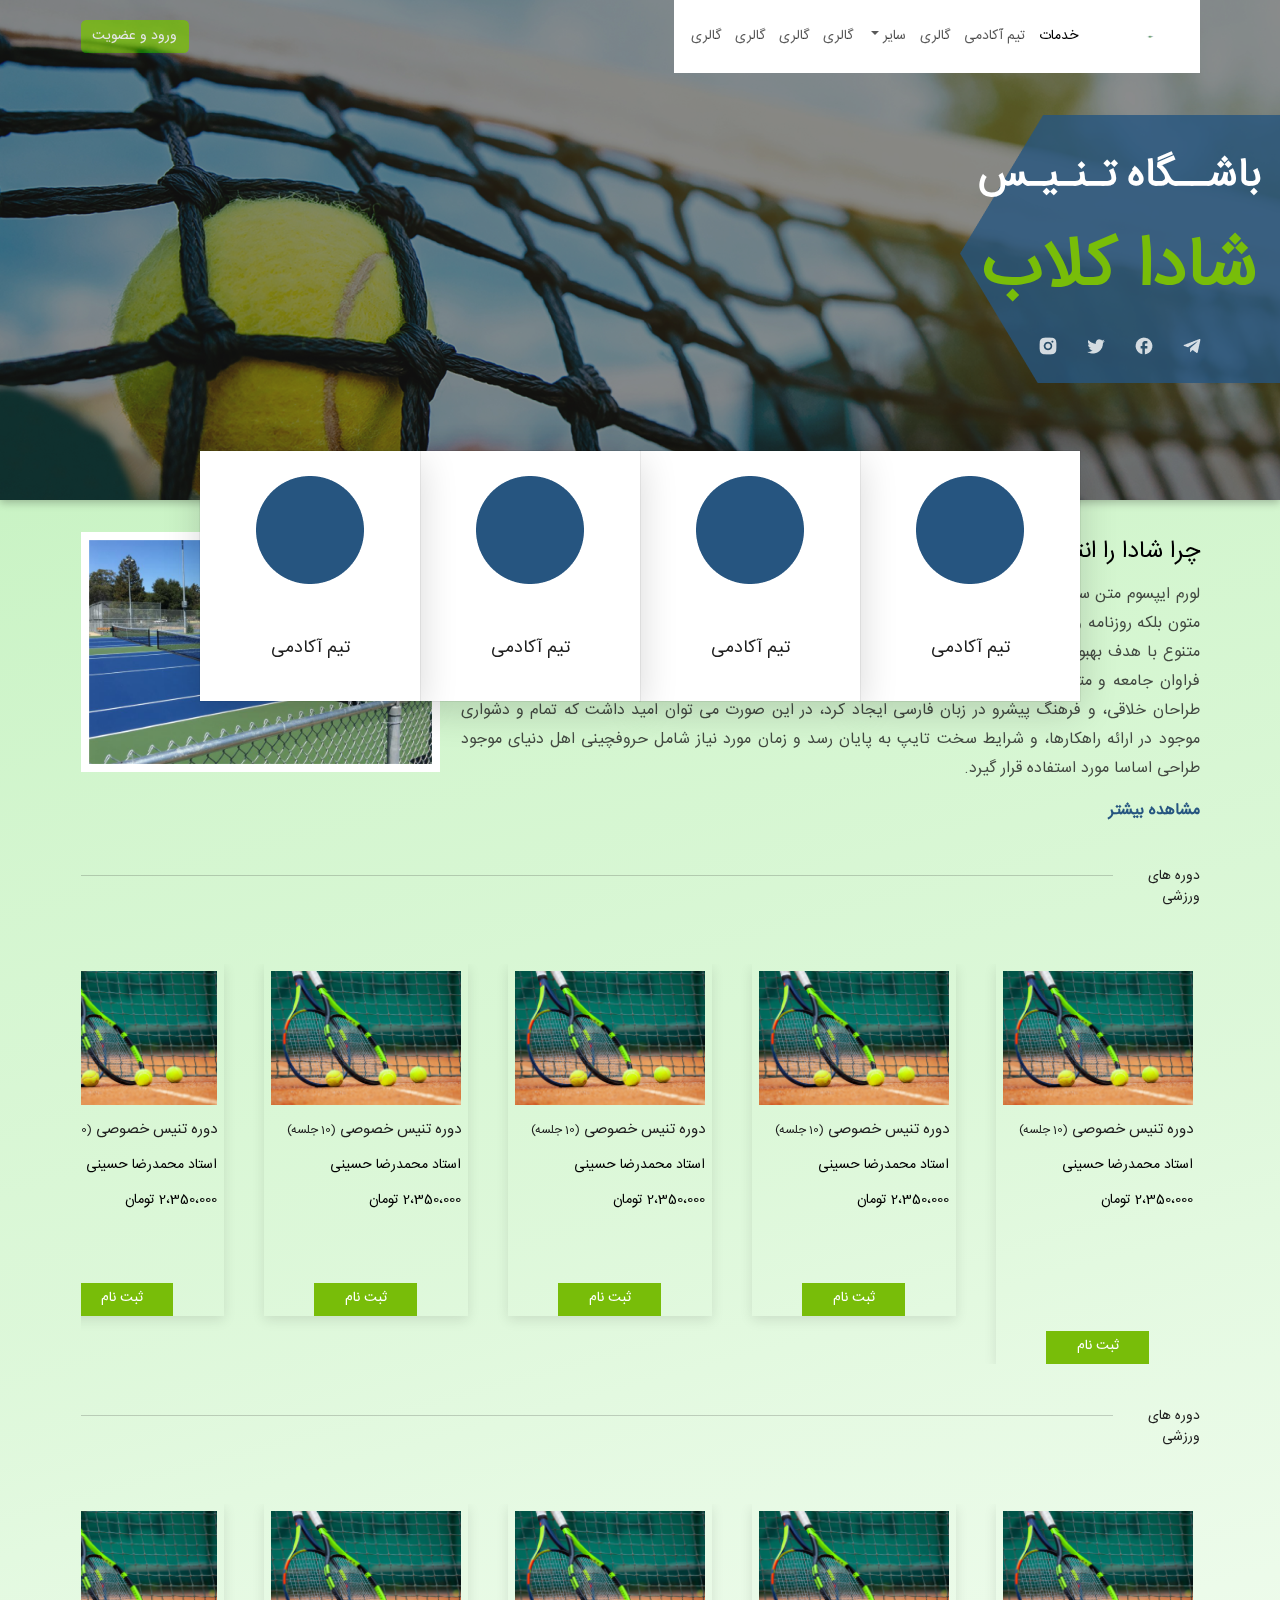
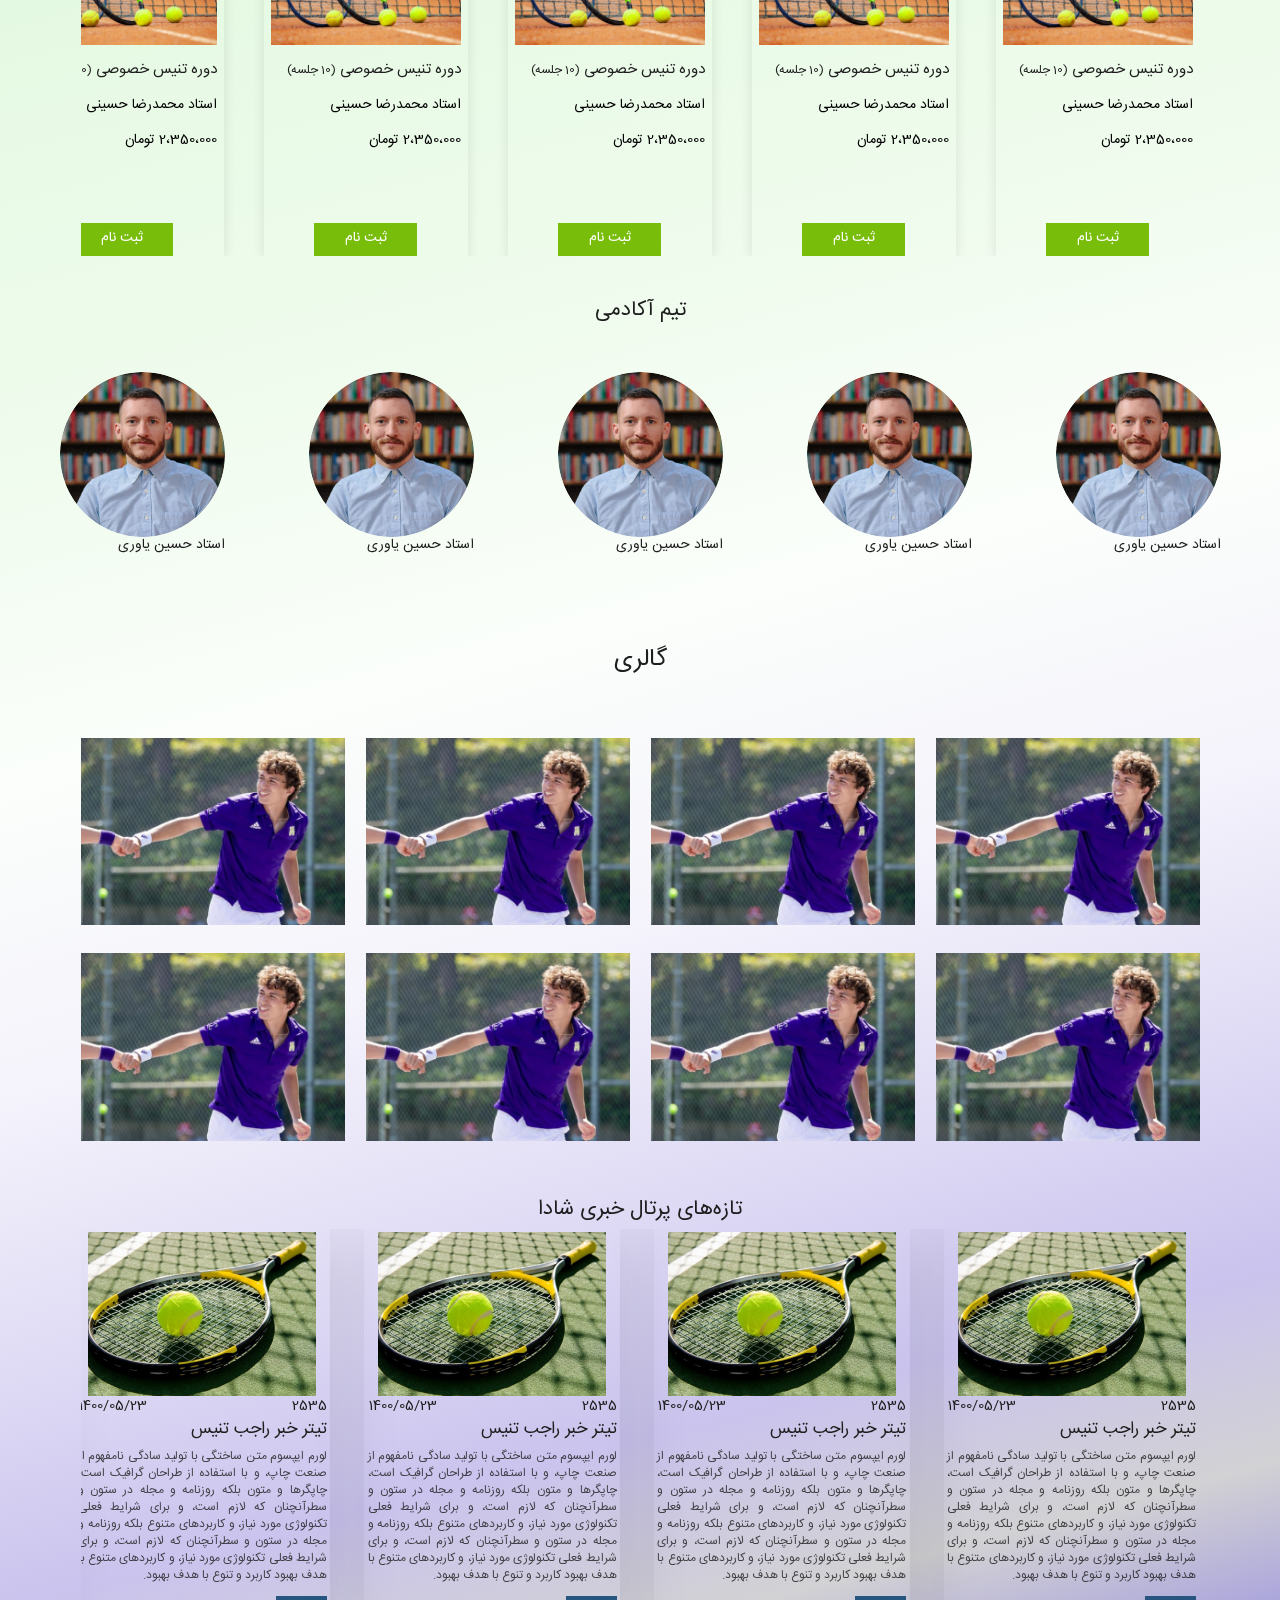
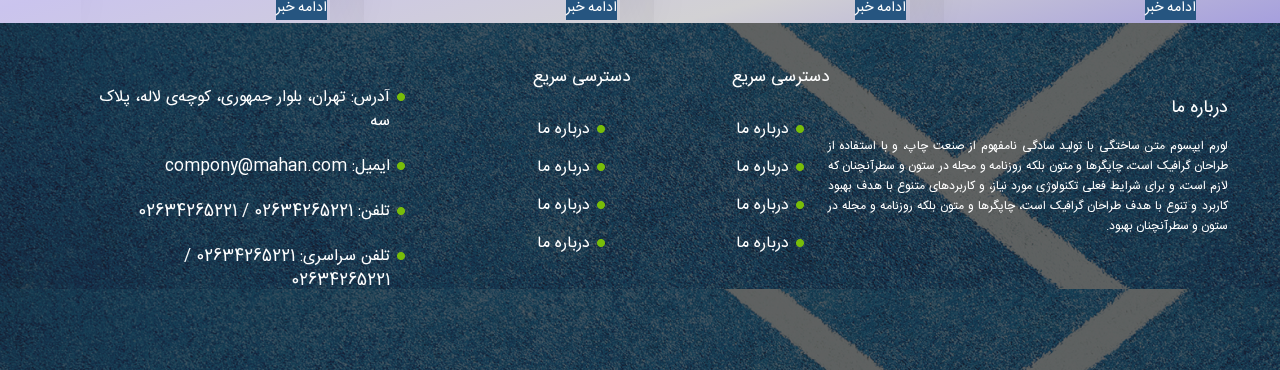
==== commit 347e5598: "chnage for footer main gradiant bg" ====
--- a/index.html
+++ b/index.html
@@ -9,7 +9,28 @@
     <link rel="stylesheet" href="./css/bootstrap.min.css" />
     <link rel="stylesheet" href="./css/style.css" />
   </head>
-  <body style="position: relative">
+  <body
+    style="
+      position: relative;
+      background-image: linear-gradient(
+        345deg,
+        hsl(240deg 52% 61%) 0%,
+        hsl(0, 0%, 75%) 4%,
+        hsl(246deg 54% 73%) 8%,
+        hwb(260 82% 17%) 13%,
+        hsl(249deg 55% 85%) 18%,
+        hsl(250deg 56% 91%) 24%,
+        hsl(251deg 57% 97%) 31%,
+        hsl(112deg 68% 99%) 39%,
+        hsl(112deg 68% 96%) 47%,
+        hsl(113deg 68% 94%) 56%,
+        hsl(113deg 67% 91%) 66%,
+        hsl(113deg 67% 89%) 77%,
+        hsl(114deg 66% 86%) 88%,
+        hsl(114deg 66% 84%) 100%
+      );
+    "
+  >
     <!-- header  -->
     <header
       class="w-100"
@@ -1331,75 +1352,559 @@
 
       <div class="container">
         <h4 class="text-center">تازه‌های پرتال خبری شادا</h4>
-
-        <div
-          class="d-flex flex-column justify-content-center align-items-center p-1"
-          style="box-shadow: 9px 7px 60px rgba(0, 0, 0, 0.1); width: 256px"
-        >
-          <img src="./images/212111.png" class="img-fluid" alt="" />
-          <div class="d-flex justify-content-between w-100">
-            <div class="">
-              <span class="bi bi-eye" style="color: #78bd09"></span> 2535
-            </div>
-            <div class="">
-              1400/05/23
-              <span
-                class="bi bi-calendar-date-fill"
-                style="color: #78bd09"
-              ></span>
-            </div>
-          </div>
-
-          <h5
-            class="w-100"
-            style="
-              font-weight: 500;
-              font-size: 17px;
-              line-height: 24px;
-
-              text-align: right;
-
-              color: #1e1e1e;
-            "
-          >
-            تیتر خبر راجب تنیس
-          </h5>
-          <p
-            style="
-              font-weight: 400;
-              font-size: 12px;
-              line-height: 17px;
-              text-align: justify;
-              letter-spacing: 0.0168em;
-              font-feature-settings: 'tnum' on, 'lnum' on;
-
-              color: #1e1e1e;
-
-              opacity: 0.8;
-            "
-          >
-            لورم ایپسوم متن ساختگی با تولید سادگی نامفهوم از صنعت چاپ، و با
-            استفاده از طراحان گرافیک است، چاپگرها و متون بلکه روزنامه و مجله در
-            ستون و سطرآنچنان که لازم است، و برای شرایط فعلی تکنولوژی مورد نیاز،
-            و کاربردهای متنوع بلکه روزنامه و مجله در ستون و سطرآنچنان که لازم
-            است، و برای شرایط فعلی تکنولوژی مورد نیاز، و کاربردهای متنوع با هدف
-            بهبود کاربرد و تنوع با هدف بهبود.
-          </p>
-
-          <div class="w-100">
-            <a
-              href="#"
-              class="text-decoration-none text-white"
-              style="background-color: #265580; font-size: 14px; color: #ffffff"
-            >
-              ادامه خبر
-            </a>
+        <div class="swiper mySwiper2">
+          <div class="swiper-wrapper">
+            <div class="swiper-slide">
+              <div
+                class="d-flex flex-column justify-content-center align-items-center p-1"
+                style="
+                  box-shadow: 9px 7px 60px rgba(0, 0, 0, 0.1);
+                  width: 256px;
+                "
+              >
+                <img src="./images/212111.png" class="img-fluid" alt="" />
+                <div class="d-flex justify-content-between w-100">
+                  <div class="">
+                    <span class="bi bi-eye" style="color: #78bd09"></span> 2535
+                  </div>
+                  <div class="">
+                    1400/05/23
+                    <span
+                      class="bi bi-calendar-date-fill"
+                      style="color: #78bd09"
+                    ></span>
+                  </div>
+                </div>
+
+                <h5
+                  class="w-100"
+                  style="
+                    font-weight: 500;
+                    font-size: 17px;
+                    line-height: 24px;
+
+                    text-align: right;
+
+                    color: #1e1e1e;
+                  "
+                >
+                  تیتر خبر راجب تنیس
+                </h5>
+                <p
+                  style="
+                    font-weight: 400;
+                    font-size: 12px;
+                    line-height: 17px;
+                    text-align: justify;
+                    letter-spacing: 0.0168em;
+                    font-feature-settings: 'tnum' on, 'lnum' on;
+
+                    color: #1e1e1e;
+
+                    opacity: 0.8;
+                  "
+                >
+                  لورم ایپسوم متن ساختگی با تولید سادگی نامفهوم از صنعت چاپ، و
+                  با استفاده از طراحان گرافیک است، چاپگرها و متون بلکه روزنامه و
+                  مجله در ستون و سطرآنچنان که لازم است، و برای شرایط فعلی
+                  تکنولوژی مورد نیاز، و کاربردهای متنوع بلکه روزنامه و مجله در
+                  ستون و سطرآنچنان که لازم است، و برای شرایط فعلی تکنولوژی مورد
+                  نیاز، و کاربردهای متنوع با هدف بهبود کاربرد و تنوع با هدف
+                  بهبود.
+                </p>
+
+                <div class="w-100">
+                  <a
+                    href="#"
+                    class="text-decoration-none text-white"
+                    style="
+                      background-color: #265580;
+                      font-size: 14px;
+                      color: #ffffff;
+                    "
+                  >
+                    ادامه خبر
+                  </a>
+                </div>
+              </div>
+            </div>
+            <div class="swiper-slide">
+              <div
+                class="d-flex flex-column justify-content-center align-items-center p-1"
+                style="
+                  box-shadow: 9px 7px 60px rgba(0, 0, 0, 0.1);
+                  width: 256px;
+                "
+              >
+                <img src="./images/212111.png" class="img-fluid" alt="" />
+                <div class="d-flex justify-content-between w-100">
+                  <div class="">
+                    <span class="bi bi-eye" style="color: #78bd09"></span> 2535
+                  </div>
+                  <div class="">
+                    1400/05/23
+                    <span
+                      class="bi bi-calendar-date-fill"
+                      style="color: #78bd09"
+                    ></span>
+                  </div>
+                </div>
+
+                <h5
+                  class="w-100"
+                  style="
+                    font-weight: 500;
+                    font-size: 17px;
+                    line-height: 24px;
+
+                    text-align: right;
+
+                    color: #1e1e1e;
+                  "
+                >
+                  تیتر خبر راجب تنیس
+                </h5>
+                <p
+                  style="
+                    font-weight: 400;
+                    font-size: 12px;
+                    line-height: 17px;
+                    text-align: justify;
+                    letter-spacing: 0.0168em;
+                    font-feature-settings: 'tnum' on, 'lnum' on;
+
+                    color: #1e1e1e;
+
+                    opacity: 0.8;
+                  "
+                >
+                  لورم ایپسوم متن ساختگی با تولید سادگی نامفهوم از صنعت چاپ، و
+                  با استفاده از طراحان گرافیک است، چاپگرها و متون بلکه روزنامه و
+                  مجله در ستون و سطرآنچنان که لازم است، و برای شرایط فعلی
+                  تکنولوژی مورد نیاز، و کاربردهای متنوع بلکه روزنامه و مجله در
+                  ستون و سطرآنچنان که لازم است، و برای شرایط فعلی تکنولوژی مورد
+                  نیاز، و کاربردهای متنوع با هدف بهبود کاربرد و تنوع با هدف
+                  بهبود.
+                </p>
+
+                <div class="w-100">
+                  <a
+                    href="#"
+                    class="text-decoration-none text-white"
+                    style="
+                      background-color: #265580;
+                      font-size: 14px;
+                      color: #ffffff;
+                    "
+                  >
+                    ادامه خبر
+                  </a>
+                </div>
+              </div>
+            </div>
+            <div class="swiper-slide">
+              <div
+                class="d-flex flex-column justify-content-center align-items-center p-1"
+                style="
+                  box-shadow: 9px 7px 60px rgba(0, 0, 0, 0.1);
+                  width: 256px;
+                "
+              >
+                <img src="./images/212111.png" class="img-fluid" alt="" />
+                <div class="d-flex justify-content-between w-100">
+                  <div class="">
+                    <span class="bi bi-eye" style="color: #78bd09"></span> 2535
+                  </div>
+                  <div class="">
+                    1400/05/23
+                    <span
+                      class="bi bi-calendar-date-fill"
+                      style="color: #78bd09"
+                    ></span>
+                  </div>
+                </div>
+
+                <h5
+                  class="w-100"
+                  style="
+                    font-weight: 500;
+                    font-size: 17px;
+                    line-height: 24px;
+
+                    text-align: right;
+
+                    color: #1e1e1e;
+                  "
+                >
+                  تیتر خبر راجب تنیس
+                </h5>
+                <p
+                  style="
+                    font-weight: 400;
+                    font-size: 12px;
+                    line-height: 17px;
+                    text-align: justify;
+                    letter-spacing: 0.0168em;
+                    font-feature-settings: 'tnum' on, 'lnum' on;
+
+                    color: #1e1e1e;
+
+                    opacity: 0.8;
+                  "
+                >
+                  لورم ایپسوم متن ساختگی با تولید سادگی نامفهوم از صنعت چاپ، و
+                  با استفاده از طراحان گرافیک است، چاپگرها و متون بلکه روزنامه و
+                  مجله در ستون و سطرآنچنان که لازم است، و برای شرایط فعلی
+                  تکنولوژی مورد نیاز، و کاربردهای متنوع بلکه روزنامه و مجله در
+                  ستون و سطرآنچنان که لازم است، و برای شرایط فعلی تکنولوژی مورد
+                  نیاز، و کاربردهای متنوع با هدف بهبود کاربرد و تنوع با هدف
+                  بهبود.
+                </p>
+
+                <div class="w-100">
+                  <a
+                    href="#"
+                    class="text-decoration-none text-white"
+                    style="
+                      background-color: #265580;
+                      font-size: 14px;
+                      color: #ffffff;
+                    "
+                  >
+                    ادامه خبر
+                  </a>
+                </div>
+              </div>
+            </div>
+            <div class="swiper-slide">
+              <div
+                class="d-flex flex-column justify-content-center align-items-center p-1"
+                style="
+                  box-shadow: 9px 7px 60px rgba(0, 0, 0, 0.1);
+                  width: 256px;
+                "
+              >
+                <img src="./images/212111.png" class="img-fluid" alt="" />
+                <div class="d-flex justify-content-between w-100">
+                  <div class="">
+                    <span class="bi bi-eye" style="color: #78bd09"></span> 2535
+                  </div>
+                  <div class="">
+                    1400/05/23
+                    <span
+                      class="bi bi-calendar-date-fill"
+                      style="color: #78bd09"
+                    ></span>
+                  </div>
+                </div>
+
+                <h5
+                  class="w-100"
+                  style="
+                    font-weight: 500;
+                    font-size: 17px;
+                    line-height: 24px;
+
+                    text-align: right;
+
+                    color: #1e1e1e;
+                  "
+                >
+                  تیتر خبر راجب تنیس
+                </h5>
+                <p
+                  style="
+                    font-weight: 400;
+                    font-size: 12px;
+                    line-height: 17px;
+                    text-align: justify;
+                    letter-spacing: 0.0168em;
+                    font-feature-settings: 'tnum' on, 'lnum' on;
+
+                    color: #1e1e1e;
+
+                    opacity: 0.8;
+                  "
+                >
+                  لورم ایپسوم متن ساختگی با تولید سادگی نامفهوم از صنعت چاپ، و
+                  با استفاده از طراحان گرافیک است، چاپگرها و متون بلکه روزنامه و
+                  مجله در ستون و سطرآنچنان که لازم است، و برای شرایط فعلی
+                  تکنولوژی مورد نیاز، و کاربردهای متنوع بلکه روزنامه و مجله در
+                  ستون و سطرآنچنان که لازم است، و برای شرایط فعلی تکنولوژی مورد
+                  نیاز، و کاربردهای متنوع با هدف بهبود کاربرد و تنوع با هدف
+                  بهبود.
+                </p>
+
+                <div class="w-100">
+                  <a
+                    href="#"
+                    class="text-decoration-none text-white"
+                    style="
+                      background-color: #265580;
+                      font-size: 14px;
+                      color: #ffffff;
+                    "
+                  >
+                    ادامه خبر
+                  </a>
+                </div>
+              </div>
+            </div>
+            <div class="swiper-slide">
+              <div
+                class="d-flex flex-column justify-content-center align-items-center p-1"
+                style="
+                  box-shadow: 9px 7px 60px rgba(0, 0, 0, 0.1);
+                  width: 256px;
+                "
+              >
+                <img src="./images/212111.png" class="img-fluid" alt="" />
+                <div class="d-flex justify-content-between w-100">
+                  <div class="">
+                    <span class="bi bi-eye" style="color: #78bd09"></span> 2535
+                  </div>
+                  <div class="">
+                    1400/05/23
+                    <span
+                      class="bi bi-calendar-date-fill"
+                      style="color: #78bd09"
+                    ></span>
+                  </div>
+                </div>
+
+                <h5
+                  class="w-100"
+                  style="
+                    font-weight: 500;
+                    font-size: 17px;
+                    line-height: 24px;
+
+                    text-align: right;
+
+                    color: #1e1e1e;
+                  "
+                >
+                  تیتر خبر راجب تنیس
+                </h5>
+                <p
+                  style="
+                    font-weight: 400;
+                    font-size: 12px;
+                    line-height: 17px;
+                    text-align: justify;
+                    letter-spacing: 0.0168em;
+                    font-feature-settings: 'tnum' on, 'lnum' on;
+
+                    color: #1e1e1e;
+
+                    opacity: 0.8;
+                  "
+                >
+                  لورم ایپسوم متن ساختگی با تولید سادگی نامفهوم از صنعت چاپ، و
+                  با استفاده از طراحان گرافیک است، چاپگرها و متون بلکه روزنامه و
+                  مجله در ستون و سطرآنچنان که لازم است، و برای شرایط فعلی
+                  تکنولوژی مورد نیاز، و کاربردهای متنوع بلکه روزنامه و مجله در
+                  ستون و سطرآنچنان که لازم است، و برای شرایط فعلی تکنولوژی مورد
+                  نیاز، و کاربردهای متنوع با هدف بهبود کاربرد و تنوع با هدف
+                  بهبود.
+                </p>
+
+                <div class="w-100">
+                  <a
+                    href="#"
+                    class="text-decoration-none text-white"
+                    style="
+                      background-color: #265580;
+                      font-size: 14px;
+                      color: #ffffff;
+                    "
+                  >
+                    ادامه خبر
+                  </a>
+                </div>
+              </div>
+            </div>
           </div>
         </div>
       </div>
     </main>
 
-    <footer></footer>
+    <footer
+      class="w-100 p-4"
+      style="
+        position: relative;
+        background: url(./images/high-angle-paddle-tennis-field\ 1.png);
+        object-fit: cover;
+      "
+    >
+      <div class="container" style="max-width: 2000px">
+        <div class="row p-4" style="z-index: 10">
+          <div
+            class="col-lg-4 col-12 d-flex flex-column justify-content-sart align-items-start"
+            style="z-index: 10"
+          >
+            <img
+              src="./images/نگامارکت، هایپرمارکت همراه.png"
+              style="width: 184px Height 21px"
+              alt=""
+            />
+            <p
+              style="
+                font-weight: 500;
+                font-size: 18px;
+                margin-top: 30px;
+                line-height: 150%;
+                /* or 22px */
+
+                display: flex;
+                align-items: center;
+                text-align: center;
+                letter-spacing: 0.0168em;
+                font-feature-settings: 'tnum' on, 'lnum' on;
+
+                color: #ffffff;
+              "
+            >
+              درباره ما
+            </p>
+            <p
+              style="
+                font-weight: 400;
+                font-size: 12px;
+                line-height: 20px;
+                text-align: justify;
+                width: 400px;
+                letter-spacing: 0.0168em;
+                font-feature-settings: 'tnum' on, 'lnum' on;
+
+                color: #ffffff;
+              "
+            >
+              لورم ایپسوم متن ساختگی با تولید سادگی نامفهوم از صنعت چاپ، و با
+              استفاده از طراحان گرافیک است، چاپگرها و متون بلکه روزنامه و مجله
+              در ستون و سطرآنچنان که لازم است، و برای شرایط فعلی تکنولوژی مورد
+              نیاز، و کاربردهای متنوع با هدف بهبود کاربرد و تنوع با هدف طراحان
+              گرافیک است، چاپگرها و متون بلکه روزنامه و مجله در ستون و سطرآنچنان
+              بهبود.
+            </p>
+          </div>
+          <div class="col-lg-2 col-12 d-flex flex-column" style="z-index: 10">
+            <p class="text-white" style="font-size: 17px">دسترسی سریع</p>
+            <ul>
+              <li class="my-3" style="list-style: url(./images/Ellipse\ 6.png)">
+                <a
+                  style="text-decoration: none; font-size: 16px"
+                  href=""
+                  class="text-white"
+                  >درباره ما
+                </a>
+              </li>
+              <li class="my-3" style="list-style: url(./images/Ellipse\ 6.png)">
+                <a
+                  style="text-decoration: none; font-size: 16px"
+                  href=""
+                  class="text-white"
+                  >درباره ما
+                </a>
+              </li>
+              <li class="my-3" style="list-style: url(./images/Ellipse\ 6.png)">
+                <a
+                  style="text-decoration: none; font-size: 16px"
+                  href=""
+                  class="text-white"
+                  >درباره ما
+                </a>
+              </li>
+              <li class="my-3" style="list-style: url(./images/Ellipse\ 6.png)">
+                <a
+                  style="text-decoration: none; font-size: 16px"
+                  href=""
+                  class="text-white"
+                  >درباره ما
+                </a>
+              </li>
+            </ul>
+          </div>
+          <div class="col-lg-2 col-12 d-flex flex-column" style="z-index: 10">
+            <p class="text-white" style="font-size: 17px">دسترسی سریع</p>
+            <ul>
+              <li class="my-3" style="list-style: url(./images/Ellipse\ 6.png)">
+                <a
+                  style="text-decoration: none; font-size: 16px"
+                  href=""
+                  class="text-white"
+                  >درباره ما
+                </a>
+              </li>
+              <li class="my-3" style="list-style: url(./images/Ellipse\ 6.png)">
+                <a
+                  style="text-decoration: none; font-size: 16px"
+                  href=""
+                  class="text-white"
+                  >درباره ما
+                </a>
+              </li>
+              <li class="my-3" style="list-style: url(./images/Ellipse\ 6.png)">
+                <a
+                  style="text-decoration: none; font-size: 16px"
+                  href=""
+                  class="text-white"
+                  >درباره ما
+                </a>
+              </li>
+              <li class="my-3" style="list-style: url(./images/Ellipse\ 6.png)">
+                <a
+                  style="text-decoration: none; font-size: 16px"
+                  href=""
+                  class="text-white"
+                  >درباره ما
+                </a>
+              </li>
+            </ul>
+          </div>
+
+          <div
+            class="col-lg-4 col-12 d-flex justify-content-start flex-column"
+            style="z-index: 10"
+          >
+            <ul>
+              <li class="my-4" style="list-style: url(./images/Ellipse\ 6.png)">
+                <a
+                  style="text-decoration: none; font-size: 16px"
+                  href=""
+                  class="text-white"
+                  >آدرس: تهران، بلوار جمهوری، کوچه‌ی لاله، پلاک سه
+                </a>
+              </li>
+              <li class="my-4" style="list-style: url(./images/Ellipse\ 6.png)">
+                <a
+                  style="text-decoration: none; font-size: 16px"
+                  href=""
+                  class="text-white"
+                  >ایمیل: compony@mahan.com</a
+                >
+              </li>
+              <li class="my-4" style="list-style: url(./images/Ellipse\ 6.png)">
+                <a
+                  style="text-decoration: none; font-size: 16px"
+                  href=""
+                  class="text-white"
+                  >تلفن: 02634265221 / 02634265221
+                </a>
+              </li>
+              <li class="my-4" style="list-style: url(./images/Ellipse\ 6.png)">
+                <a
+                  style="text-decoration: none; font-size: 16px"
+                  href=""
+                  class="text-white"
+                  >تلفن سراسری: 02634265221 / 02634265221
+                </a>
+              </li>
+            </ul>
+          </div>
+        </div>
+      </div>
+    </footer>
 
     <script src="./script/bootstrap.bundle.min.js"></script>
     <script src="./script/swiper-bundle.min.js"></script>
@@ -1465,5 +1970,26 @@
         },
       });
     </script>
+    <script>
+      var swiper2 = new Swiper(".mySwiper2", {
+        breakpoints: {
+          // when window width is >= 320px
+          320: {
+            slidesPerView: 2,
+            spaceBetween: 20,
+          },
+          // when window width is >= 480px
+          480: {
+            slidesPerView: 3,
+            spaceBetween: 30,
+          },
+          // when window width is >= 640px
+          640: {
+            slidesPerView: 4,
+            spaceBetween: 40,
+          },
+        },
+      });
+    </script>
   </body>
 </html>
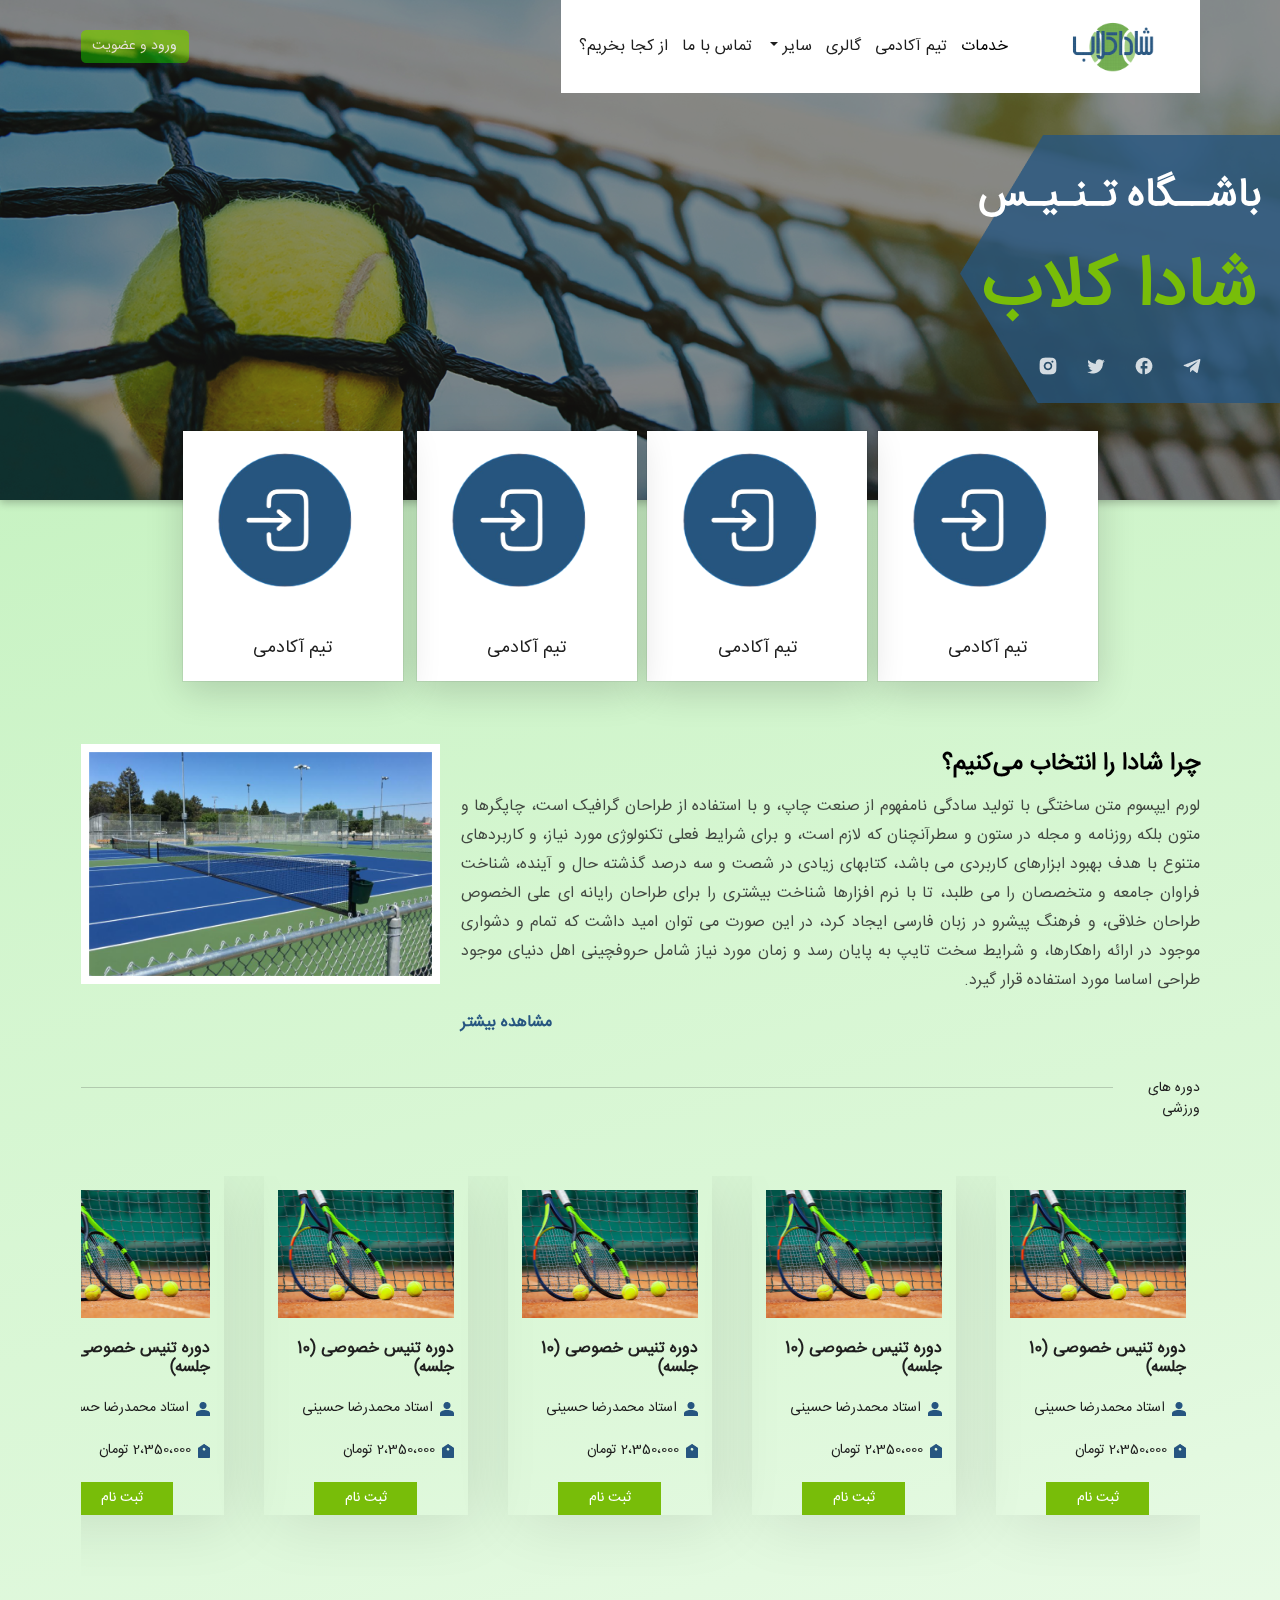
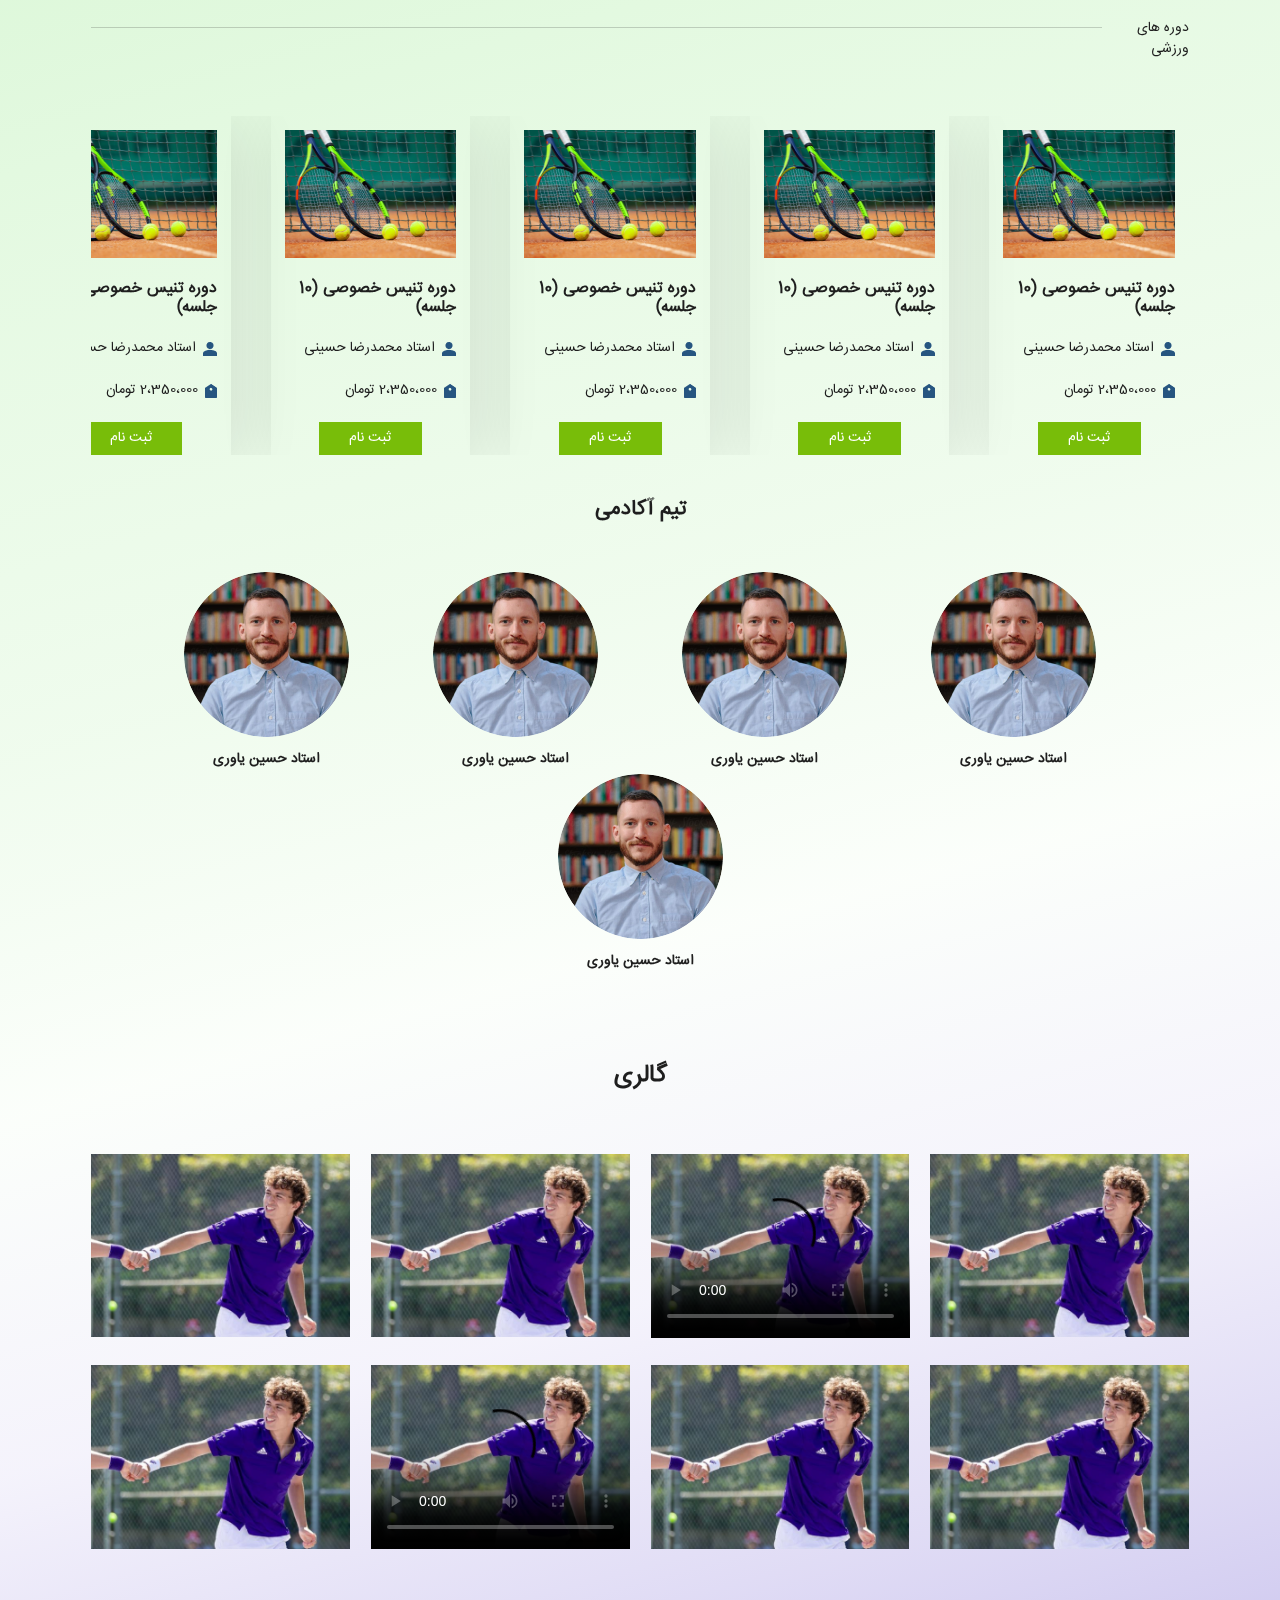
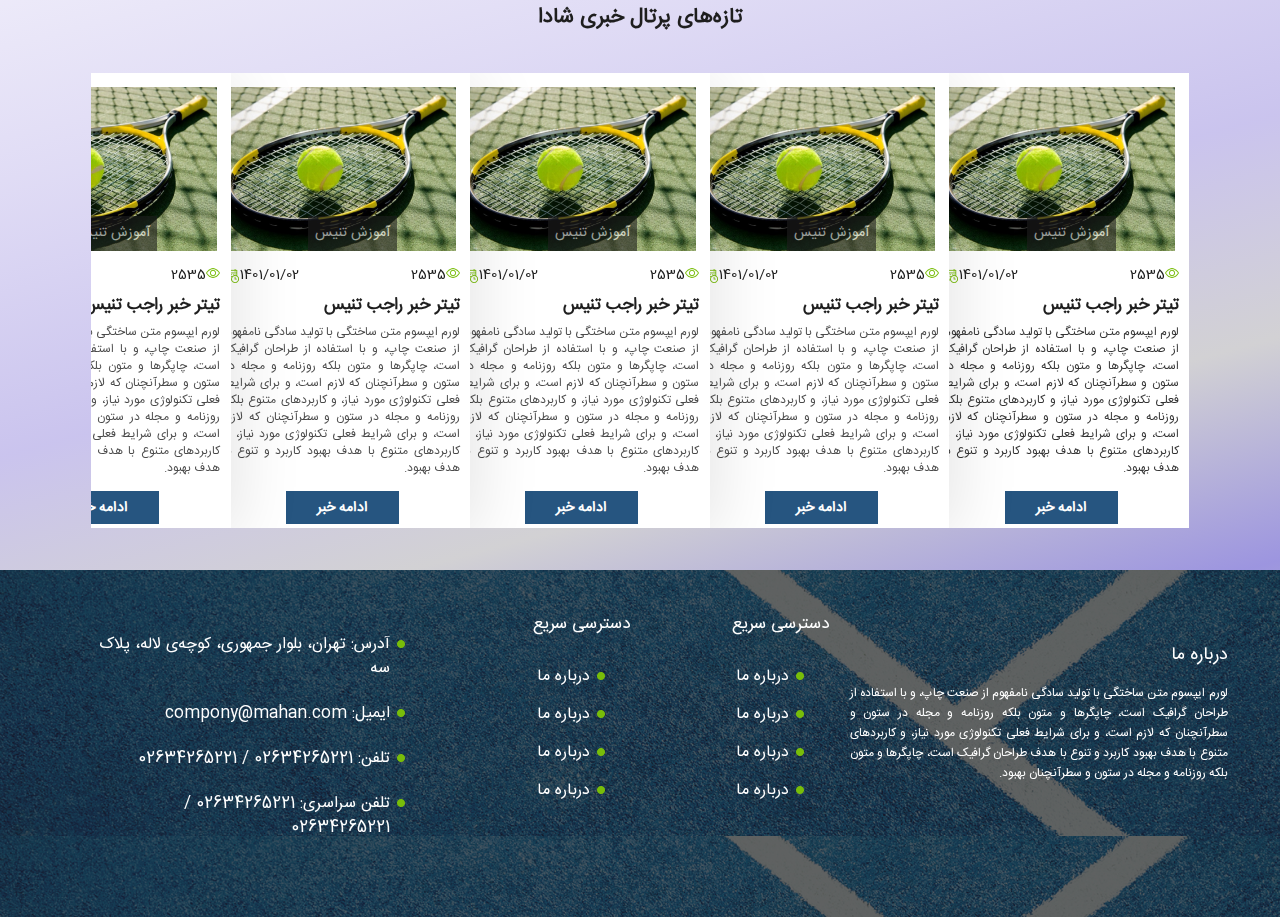
==== commit 6ddce074: "chnage for service and card post tutorial and video in galery" ====
--- a/index.html
+++ b/index.html
@@ -7,8 +7,26 @@
     <title>تنیس</title>
     <link rel="stylesheet" href="./css/swiper-bundle.min.css" />
     <link rel="stylesheet" href="./css/bootstrap.min.css" />
+    <link
+      rel="stylesheet"
+      href="https://cdn.jsdelivr.net/npm/bootstrap-icons@1.10.5/font/bootstrap-icons.css"
+    />
     <link rel="stylesheet" href="./css/style.css" />
   </head>
+  <style>
+    .nav-link {
+      font-weight: 500;
+      font-size: 16px;
+      line-height: 27px;
+
+      color: #1e1e1e;
+    }
+    @media only screen and (max-width: 950px) {
+      .d-l-a {
+        width: 80% !important;
+      }
+    }
+  </style>
   <body
     style="
       position: relative;
@@ -48,8 +66,8 @@
             <div class="container">
               <a class="navbar-brand" href="#">
                 <img
-                  src="./images/New_Project-removebg-preview.png"
-                  style="width: 50px; height: 50px"
+                  src="./images/Capture-removebg-preview.png"
+                  style="width: 120px; height: 70px"
                   alt=""
                 />
               </a>
@@ -104,16 +122,10 @@
                     </ul>
                   </li>
                   <li class="nav-item">
-                    <a class="nav-link" href="#">گالری</a>
+                    <a class="nav-link" href="#">تماس با ما</a>
                   </li>
                   <li class="nav-item">
-                    <a class="nav-link" href="#">گالری</a>
-                  </li>
-                  <li class="nav-item">
-                    <a class="nav-link" href="#">گالری</a>
-                  </li>
-                  <li class="nav-item">
-                    <a class="nav-link" href="#">گالری</a>
+                    <a class="nav-link" href="#">از کجا بخریم؟</a>
                   </li>
                 </ul>
               </div>
@@ -137,7 +149,7 @@
         </div>
 
         <div
-          class="d-flex justify-content-center mt-5 flex-column mx-0"
+          class="d-flex d-l-a justify-content-center mt-5 flex-column mx-0"
           style="
             background-image: url(./images/Polygon\ 1.png);
 
@@ -185,21 +197,18 @@
       </div>
     </header>
     <main>
-      <div style="margin-top: -10px; height: auto">
-        <div
-          class="w-100 d-flex justify-content-center align-items-center"
-          style="position: relative"
-        >
+      <div style="margin-top: -90px; height: auto">
+        <div class="w-100 d-flex justify-content-center align-items-center">
           <div
             class="container d-flex justify-content-center align-items-center"
-            style="position: absolute; top: -60px; z-index: 2000"
+            style="z-index: 2000"
           >
             <div
               class="row w-100 justify-content-center align-items-center"
               style=""
             >
               <div
-                class="col-lg-3 bg-white d-flex flex-column align-items-center justify-content-around my-4"
+                class="col-lg-3 mx-2 bg-white d-flex flex-column align-items-center justify-content-around my-4"
                 style="
                   box-shadow: rgba(0, 0, 0, 0.16) 0px 10px 36px 0px,
                     rgba(0, 0, 0, 0.06) 0px 0px 0px 1px;
@@ -207,7 +216,11 @@
                   height: 250px;
                 "
               >
-                <img src="./images/21212121.png" alt="" />
+                <img
+                  src="./images/Captursdsdsde-removebg-preview.png "
+                  class="img-fluid"
+                  alt=""
+                />
                 <p
                   style="
                     font-style: normal;
@@ -221,7 +234,7 @@
                 </p>
               </div>
               <div
-                class="col-lg-3 bg-white d-flex flex-column align-items-center justify-content-around my-4"
+                class="col-lg-3 bg-white mx-1 d-flex flex-column align-items-center justify-content-around my-4"
                 style="
                   box-shadow: rgba(0, 0, 0, 0.16) 0px 10px 36px 0px,
                     rgba(0, 0, 0, 0.06) 0px 0px 0px 1px;
@@ -229,7 +242,11 @@
                   height: 250px;
                 "
               >
-                <img src="./images/21212121.png" alt="" />
+                <img
+                  src="./images/Captursdsdsde-removebg-preview.png "
+                  class="img-fluid"
+                  alt=""
+                />
                 <p
                   style="
                     font-style: normal;
@@ -243,7 +260,7 @@
                 </p>
               </div>
               <div
-                class="col-lg-3 bg-white d-flex flex-column align-items-center justify-content-around my-4"
+                class="col-lg-3 mx-2 bg-white d-flex flex-column align-items-center justify-content-around my-4"
                 style="
                   box-shadow: rgba(0, 0, 0, 0.16) 0px 10px 36px 0px,
                     rgba(0, 0, 0, 0.06) 0px 0px 0px 1px;
@@ -251,7 +268,11 @@
                   height: 250px;
                 "
               >
-                <img src="./images/21212121.png" alt="" />
+                <img
+                  src="./images/Captursdsdsde-removebg-preview.png "
+                  class="img-fluid"
+                  alt=""
+                />
                 <p
                   style="
                     font-style: normal;
@@ -265,7 +286,7 @@
                 </p>
               </div>
               <div
-                class="col-lg-3 bg-white d-flex flex-column align-items-center justify-content-around my-4"
+                class="col-lg-3 mx-2 bg-white d-flex flex-column align-items-center justify-content-around my-4"
                 style="
                   box-shadow: rgba(0, 0, 0, 0.16) 0px 10px 36px 0px,
                     rgba(0, 0, 0, 0.06) 0px 0px 0px 1px;
@@ -273,7 +294,11 @@
                   height: 250px;
                 "
               >
-                <img src="./images/21212121.png" alt="" />
+                <img
+                  src="./images/Captursdsdsde-removebg-preview.png "
+                  class="img-fluid"
+                  alt=""
+                />
                 <p
                   style="
                     font-style: normal;
@@ -295,6 +320,7 @@
         <div class="row">
           <div class="col-lg-8">
             <h2
+              class="fw-bold"
               style="
                 font-weight: 500;
                 font-size: 24px;
@@ -334,20 +360,21 @@
               نیاز شامل حروفچینی اهل دنیای موجود طراحی اساسا مورد استفاده قرار
               گیرد.
             </p>
-            <div class="d-flex w-100 justify-content-end"></div>
-            <a
-              href="#"
-              style="
-                font-weight: 700;
-                font-size: 16px;
-                line-height: 27px;
-                text-align: center;
-                text-transform: uppercase;
-                text-decoration: none;
-                color: #265580;
-              "
-              >مشاهده بیشتر</a
-            >
+            <div class="d-flex w-100 justify-content-end">
+              <a
+                href="#"
+                style="
+                  font-weight: 700;
+                  font-size: 16px;
+                  line-height: 27px;
+                  text-align: center;
+                  text-transform: uppercase;
+                  text-decoration: none;
+                  color: #265580;
+                "
+                >مشاهده بیشتر</a
+              >
+            </div>
           </div>
 
           <div class="col-lg-4">
@@ -372,1355 +399,1063 @@
           <div class="swiper-wrapper">
             <div class="swiper-slide">
               <div
-                class="d-flex flex-column p-2"
-                style="
-                  box-shadow: rgba(0, 0, 0, 0.1) 0px 4px 12px;
-                  height: 400px;
-                  position: relative;
-                "
-              >
-                <img src="./images/Rectangle 12.png" class="img-fluid" alt="" />
-                <h7
-                  class="my-3"
-                  style="
-                    font-weight: 500;
-                    font-size: 15px;
-
-                    color: #1e1e1e;
-                  "
-                >
-                  دوره‌ تنیس خصوصی
-                  <span style="font-size: 12px">(10 جلسه)</span>
-                </h7>
-                <div
-                  class="d-flex flex-column align-items-start justify-content-center"
-                >
-                  <p>
-                    <span class="bi bi-person-fill" style="color: #265580"
-                      ><span
-                        class="text-black"
-                        style="
-                          font-weight: 400;
-                          font-size: 14px;
-                          line-height: 20px;
-                          text-align: right;
-
-                          color: #1e1e1e;
-                        "
-                        >استاد محمدرضا حسینی</span
-                      ></span
-                    >
-                  </p>
-                  <p>
-                    <span
-                      class="bi bi-bookmark-star-fill"
-                      style="color: #265580"
-                      ><span
-                        class="text-black"
-                        style="
-                          font-weight: 400;
-                          font-size: 14px;
-                          line-height: 20px;
-                          text-align: right;
-
-                          color: #1e1e1e;
-                        "
-                        >2،350،000 تومان</span
-                      ></span
-                    >
-                  </p>
-                </div>
-                <div
-                  class="w-100 h-100 my-5 d-flex justify-content-center"
-                  style=""
-                >
-                  <a
-                    href="#"
+                class="w-100 p-3 pb-0"
+                style="box-shadow: 9px 7px 60px rgba(0, 0, 0, 0.1)"
+              >
+                <img
+                  class="w-100"
+                  style="height: 128px"
+                  src="../images/Rectangle 12 (1).png"
+                />
+                <h3 class="fw-bold mt-4" style="font-size: 16px">
+                  دوره‌ تنیس خصوصی (10 جلسه)
+                </h3>
+                <div class="mt-4 d-flex align-items-center">
+                  <img src="/images/icon/Vector (5).png" />
+                  <label class="me-2">استاد محمدرضا حسینی</label>
+                </div>
+                <div class="mt-4 d-flex align-items-center">
+                  <img src="/images/icon/Vector (6).png" />
+                  <label class="me-2">2،350،000 تومان</label>
+                </div>
+                <div class="w-100 mt-4 d-flex justify-content-center">
+                  <button
                     style="
-                      background: #78bd09;
-                      text-decoration: none;
-                      width: 103px;
-                      height: 33px;
-                      text-align: center;
-                      position: absolute;
-                      bottom: 0;
-
-                      font-size: 14px;
-                      line-height: 31px;
+                      min-width: 103px;
+                      min-height: 33px;
+                      background-color: #78bd09;
+                      border: none;
+                      color: #ffff;
                     "
-                    class="text-white"
                   >
                     ثبت نام
-                  </a>
+                  </button>
                 </div>
               </div>
             </div>
             <div class="swiper-slide">
               <div
-                class="d-flex flex-column p-2"
-                style="
-                  box-shadow: rgba(0, 0, 0, 0.1) 0px 4px 12px;
-
-                  position: relative;
-                "
-              >
-                <img src="./images/Rectangle 12.png" class="img-fluid" alt="" />
-                <h7
-                  class="my-3"
-                  style="
-                    font-weight: 500;
-                    font-size: 15px;
-
-                    color: #1e1e1e;
-                  "
-                >
-                  دوره‌ تنیس خصوصی
-                  <span style="font-size: 12px">(10 جلسه)</span>
-                </h7>
-                <div
-                  class="d-flex flex-column align-items-start justify-content-center"
-                >
-                  <p>
-                    <span class="bi bi-person-fill" style="color: #265580"
-                      ><span
-                        class="text-black"
-                        style="
-                          font-weight: 400;
-                          font-size: 14px;
-                          line-height: 20px;
-                          text-align: right;
-
-                          color: #1e1e1e;
-                        "
-                        >استاد محمدرضا حسینی</span
-                      ></span
-                    >
-                  </p>
-                  <p>
-                    <span
-                      class="bi bi-bookmark-star-fill"
-                      style="color: #265580"
-                      ><span
-                        class="text-black"
-                        style="
-                          font-weight: 400;
-                          font-size: 14px;
-                          line-height: 20px;
-                          text-align: right;
-
-                          color: #1e1e1e;
-                        "
-                        >2،350،000 تومان</span
-                      ></span
-                    >
-                  </p>
-                </div>
-                <div
-                  class="w-100 h-100 my-5 d-flex justify-content-center"
-                  style=""
-                >
-                  <a
-                    href="#"
+                class="w-100 p-3 pb-0"
+                style="box-shadow: 9px 7px 60px rgba(0, 0, 0, 0.1)"
+              >
+                <img
+                  class="w-100"
+                  style="height: 128px"
+                  src="../images/Rectangle 12 (1).png"
+                />
+                <h3 class="fw-bold mt-4" style="font-size: 16px">
+                  دوره‌ تنیس خصوصی (10 جلسه)
+                </h3>
+                <div class="mt-4 d-flex align-items-center">
+                  <img src="/images/icon/Vector (5).png" />
+                  <label class="me-2">استاد محمدرضا حسینی</label>
+                </div>
+                <div class="mt-4 d-flex align-items-center">
+                  <img src="/images/icon/Vector (6).png" />
+                  <label class="me-2">2،350،000 تومان</label>
+                </div>
+                <div class="w-100 mt-4 d-flex justify-content-center">
+                  <button
                     style="
-                      background: #78bd09;
-                      text-decoration: none;
-                      width: 103px;
-                      height: 33px;
-                      text-align: center;
-                      position: absolute;
-                      bottom: 0;
-
-                      font-size: 14px;
-                      line-height: 31px;
+                      min-width: 103px;
+                      min-height: 33px;
+                      background-color: #78bd09;
+                      border: none;
+                      color: #ffff;
                     "
-                    class="text-white"
                   >
                     ثبت نام
-                  </a>
+                  </button>
                 </div>
               </div>
             </div>
             <div class="swiper-slide">
               <div
-                class="d-flex flex-column p-2"
-                style="
-                  box-shadow: rgba(0, 0, 0, 0.1) 0px 4px 12px;
-
-                  position: relative;
-                "
-              >
-                <img src="./images/Rectangle 12.png" class="img-fluid" alt="" />
-                <h7
-                  class="my-3"
-                  style="
-                    font-weight: 500;
-                    font-size: 15px;
-
-                    color: #1e1e1e;
-                  "
-                >
-                  دوره‌ تنیس خصوصی
-                  <span style="font-size: 12px">(10 جلسه)</span>
-                </h7>
-                <div
-                  class="d-flex flex-column align-items-start justify-content-center"
-                >
-                  <p>
-                    <span class="bi bi-person-fill" style="color: #265580"
-                      ><span
-                        class="text-black"
-                        style="
-                          font-weight: 400;
-                          font-size: 14px;
-                          line-height: 20px;
-                          text-align: right;
-
-                          color: #1e1e1e;
-                        "
-                        >استاد محمدرضا حسینی</span
-                      ></span
-                    >
-                  </p>
-                  <p>
-                    <span
-                      class="bi bi-bookmark-star-fill"
-                      style="color: #265580"
-                      ><span
-                        class="text-black"
-                        style="
-                          font-weight: 400;
-                          font-size: 14px;
-                          line-height: 20px;
-                          text-align: right;
-
-                          color: #1e1e1e;
-                        "
-                        >2،350،000 تومان</span
-                      ></span
-                    >
-                  </p>
-                </div>
-                <div
-                  class="w-100 h-100 my-5 d-flex justify-content-center"
-                  style=""
-                >
-                  <a
-                    href="#"
+                class="w-100 p-3 pb-0"
+                style="box-shadow: 9px 7px 60px rgba(0, 0, 0, 0.1)"
+              >
+                <img
+                  class="w-100"
+                  style="height: 128px"
+                  src="../images/Rectangle 12 (1).png"
+                />
+                <h3 class="fw-bold mt-4" style="font-size: 16px">
+                  دوره‌ تنیس خصوصی (10 جلسه)
+                </h3>
+                <div class="mt-4 d-flex align-items-center">
+                  <img src="/images/icon/Vector (5).png" />
+                  <label class="me-2">استاد محمدرضا حسینی</label>
+                </div>
+                <div class="mt-4 d-flex align-items-center">
+                  <img src="/images/icon/Vector (6).png" />
+                  <label class="me-2">2،350،000 تومان</label>
+                </div>
+                <div class="w-100 mt-4 d-flex justify-content-center">
+                  <button
                     style="
-                      background: #78bd09;
-                      text-decoration: none;
-                      width: 103px;
-                      height: 33px;
-                      text-align: center;
-                      position: absolute;
-                      bottom: 0;
-
-                      font-size: 14px;
-                      line-height: 31px;
+                      min-width: 103px;
+                      min-height: 33px;
+                      background-color: #78bd09;
+                      border: none;
+                      color: #ffff;
                     "
-                    class="text-white"
                   >
                     ثبت نام
-                  </a>
+                  </button>
                 </div>
               </div>
             </div>
             <div class="swiper-slide">
               <div
-                class="d-flex flex-column p-2"
-                style="
-                  box-shadow: rgba(0, 0, 0, 0.1) 0px 4px 12px;
-
-                  position: relative;
-                "
-              >
-                <img src="./images/Rectangle 12.png" class="img-fluid" alt="" />
-                <h7
-                  class="my-3"
-                  style="
-                    font-weight: 500;
-                    font-size: 15px;
-
-                    color: #1e1e1e;
-                  "
-                >
-                  دوره‌ تنیس خصوصی
-                  <span style="font-size: 12px">(10 جلسه)</span>
-                </h7>
-                <div
-                  class="d-flex flex-column align-items-start justify-content-center"
-                >
-                  <p>
-                    <span class="bi bi-person-fill" style="color: #265580"
-                      ><span
-                        class="text-black"
-                        style="
-                          font-weight: 400;
-                          font-size: 14px;
-                          line-height: 20px;
-                          text-align: right;
-
-                          color: #1e1e1e;
-                        "
-                        >استاد محمدرضا حسینی</span
-                      ></span
-                    >
-                  </p>
-                  <p>
-                    <span
-                      class="bi bi-bookmark-star-fill"
-                      style="color: #265580"
-                      ><span
-                        class="text-black"
-                        style="
-                          font-weight: 400;
-                          font-size: 14px;
-                          line-height: 20px;
-                          text-align: right;
-
-                          color: #1e1e1e;
-                        "
-                        >2،350،000 تومان</span
-                      ></span
-                    >
-                  </p>
-                </div>
-                <div
-                  class="w-100 h-100 my-5 d-flex justify-content-center"
-                  style=""
-                >
-                  <a
-                    href="#"
+                class="w-100 p-3 pb-0"
+                style="box-shadow: 9px 7px 60px rgba(0, 0, 0, 0.1)"
+              >
+                <img
+                  class="w-100"
+                  style="height: 128px"
+                  src="../images/Rectangle 12 (1).png"
+                />
+                <h3 class="fw-bold mt-4" style="font-size: 16px">
+                  دوره‌ تنیس خصوصی (10 جلسه)
+                </h3>
+                <div class="mt-4 d-flex align-items-center">
+                  <img src="/images/icon/Vector (5).png" />
+                  <label class="me-2">استاد محمدرضا حسینی</label>
+                </div>
+                <div class="mt-4 d-flex align-items-center">
+                  <img src="/images/icon/Vector (6).png" />
+                  <label class="me-2">2،350،000 تومان</label>
+                </div>
+                <div class="w-100 mt-4 d-flex justify-content-center">
+                  <button
                     style="
-                      background: #78bd09;
-                      text-decoration: none;
-                      width: 103px;
-                      height: 33px;
-                      text-align: center;
-                      position: absolute;
-                      bottom: 0;
-
-                      font-size: 14px;
-                      line-height: 31px;
+                      min-width: 103px;
+                      min-height: 33px;
+                      background-color: #78bd09;
+                      border: none;
+                      color: #ffff;
                     "
-                    class="text-white"
                   >
                     ثبت نام
-                  </a>
+                  </button>
                 </div>
               </div>
             </div>
             <div class="swiper-slide">
               <div
-                class="d-flex flex-column p-2"
-                style="
-                  box-shadow: rgba(0, 0, 0, 0.1) 0px 4px 12px;
-
-                  position: relative;
-                "
-              >
-                <img src="./images/Rectangle 12.png" class="img-fluid" alt="" />
-                <h7
-                  class="my-3"
-                  style="
-                    font-weight: 500;
-                    font-size: 15px;
-
-                    color: #1e1e1e;
-                  "
-                >
-                  دوره‌ تنیس خصوصی
-                  <span style="font-size: 12px">(10 جلسه)</span>
-                </h7>
-                <div
-                  class="d-flex flex-column align-items-start justify-content-center"
-                >
-                  <p>
-                    <span class="bi bi-person-fill" style="color: #265580"
-                      ><span
-                        class="text-black"
-                        style="
-                          font-weight: 400;
-                          font-size: 14px;
-                          line-height: 20px;
-                          text-align: right;
-
-                          color: #1e1e1e;
-                        "
-                        >استاد محمدرضا حسینی</span
-                      ></span
-                    >
-                  </p>
-                  <p>
-                    <span
-                      class="bi bi-bookmark-star-fill"
-                      style="color: #265580"
-                      ><span
-                        class="text-black"
-                        style="
-                          font-weight: 400;
-                          font-size: 14px;
-                          line-height: 20px;
-                          text-align: right;
-
-                          color: #1e1e1e;
-                        "
-                        >2،350،000 تومان</span
-                      ></span
-                    >
-                  </p>
-                </div>
-                <div
-                  class="w-100 h-100 my-5 d-flex justify-content-center"
-                  style=""
-                >
-                  <a
-                    href="#"
+                class="w-100 p-3 pb-0"
+                style="box-shadow: 9px 7px 60px rgba(0, 0, 0, 0.1)"
+              >
+                <img
+                  class="w-100"
+                  style="height: 128px"
+                  src="../images/Rectangle 12 (1).png"
+                />
+                <h3 class="fw-bold mt-4" style="font-size: 16px">
+                  دوره‌ تنیس خصوصی (10 جلسه)
+                </h3>
+                <div class="mt-4 d-flex align-items-center">
+                  <img src="/images/icon/Vector (5).png" />
+                  <label class="me-2">استاد محمدرضا حسینی</label>
+                </div>
+                <div class="mt-4 d-flex align-items-center">
+                  <img src="/images/icon/Vector (6).png" />
+                  <label class="me-2">2،350،000 تومان</label>
+                </div>
+                <div class="w-100 mt-4 d-flex justify-content-center">
+                  <button
                     style="
-                      background: #78bd09;
-                      text-decoration: none;
-                      width: 103px;
-                      height: 33px;
-                      text-align: center;
-                      position: absolute;
-                      bottom: 0;
-
-                      font-size: 14px;
-                      line-height: 31px;
+                      min-width: 103px;
+                      min-height: 33px;
+                      background-color: #78bd09;
+                      border: none;
+                      color: #ffff;
                     "
-                    class="text-white"
                   >
                     ثبت نام
-                  </a>
+                  </button>
                 </div>
               </div>
             </div>
           </div>
         </div>
-      </div>
-
-      <div class="container my-5">
-        <div class="d-flex">
-          <div style="width: auto">
-            <p>دوره های ورزشی</p>
-          </div>
-          <div style="width: fit-content">
-            <img src="./images/Line 2.png" class="img-fluid w-100" alt="" />
-          </div>
-        </div>
-      </div>
-      <div class="container">
-        <div class="swiper mySwiper1">
-          <div class="swiper-wrapper">
-            <div class="swiper-slide">
-              <div
-                class="d-flex flex-column p-2"
-                style="
-                  box-shadow: rgba(0, 0, 0, 0.1) 0px 4px 12px;
-
-                  position: relative;
-                "
-              >
-                <img src="./images/Rectangle 12.png" class="img-fluid" alt="" />
-                <h7
-                  class="my-3"
-                  style="
-                    font-weight: 500;
-                    font-size: 15px;
-
-                    color: #1e1e1e;
-                  "
-                >
-                  دوره‌ تنیس خصوصی
-                  <span style="font-size: 12px">(10 جلسه)</span>
-                </h7>
-                <div
-                  class="d-flex flex-column align-items-start justify-content-center"
-                >
-                  <p>
-                    <span class="bi bi-person-fill" style="color: #265580"
-                      ><span
-                        class="text-black"
-                        style="
-                          font-weight: 400;
-                          font-size: 14px;
-                          line-height: 20px;
-                          text-align: right;
-
-                          color: #1e1e1e;
-                        "
-                        >استاد محمدرضا حسینی</span
-                      ></span
-                    >
-                  </p>
-                  <p>
-                    <span
-                      class="bi bi-bookmark-star-fill"
-                      style="color: #265580"
-                      ><span
-                        class="text-black"
-                        style="
-                          font-weight: 400;
-                          font-size: 14px;
-                          line-height: 20px;
-                          text-align: right;
-
-                          color: #1e1e1e;
-                        "
-                        >2،350،000 تومان</span
-                      ></span
-                    >
-                  </p>
-                </div>
-                <div
-                  class="w-100 h-100 my-5 d-flex justify-content-center"
-                  style=""
-                >
-                  <a
-                    href="#"
-                    style="
-                      background: #78bd09;
-                      text-decoration: none;
-                      width: 103px;
-                      height: 33px;
-                      text-align: center;
-                      position: absolute;
-                      bottom: 0;
-
-                      font-size: 14px;
-                      line-height: 31px;
-                    "
-                    class="text-white"
-                  >
-                    ثبت نام
-                  </a>
-                </div>
-              </div>
+
+        <div class="container my-5">
+          <div class="d-flex">
+            <div style="width: auto">
+              <p>دوره های ورزشی</p>
             </div>
-            <div class="swiper-slide">
-              <div
-                class="d-flex flex-column p-2"
-                style="
-                  box-shadow: rgba(0, 0, 0, 0.1) 0px 4px 12px;
-
-                  position: relative;
-                "
-              >
-                <img src="./images/Rectangle 12.png" class="img-fluid" alt="" />
-                <h7
-                  class="my-3"
-                  style="
-                    font-weight: 500;
-                    font-size: 15px;
-
-                    color: #1e1e1e;
-                  "
-                >
-                  دوره‌ تنیس خصوصی
-                  <span style="font-size: 12px">(10 جلسه)</span>
-                </h7>
-                <div
-                  class="d-flex flex-column align-items-start justify-content-center"
-                >
-                  <p>
-                    <span class="bi bi-person-fill" style="color: #265580"
-                      ><span
-                        class="text-black"
-                        style="
-                          font-weight: 400;
-                          font-size: 14px;
-                          line-height: 20px;
-                          text-align: right;
-
-                          color: #1e1e1e;
-                        "
-                        >استاد محمدرضا حسینی</span
-                      ></span
-                    >
-                  </p>
-                  <p>
-                    <span
-                      class="bi bi-bookmark-star-fill"
-                      style="color: #265580"
-                      ><span
-                        class="text-black"
-                        style="
-                          font-weight: 400;
-                          font-size: 14px;
-                          line-height: 20px;
-                          text-align: right;
-
-                          color: #1e1e1e;
-                        "
-                        >2،350،000 تومان</span
-                      ></span
-                    >
-                  </p>
-                </div>
-                <div
-                  class="w-100 h-100 my-5 d-flex justify-content-center"
-                  style=""
-                >
-                  <a
-                    href="#"
-                    style="
-                      background: #78bd09;
-                      text-decoration: none;
-                      width: 103px;
-                      height: 33px;
-                      text-align: center;
-                      position: absolute;
-                      bottom: 0;
-
-                      font-size: 14px;
-                      line-height: 31px;
-                    "
-                    class="text-white"
-                  >
-                    ثبت نام
-                  </a>
-                </div>
-              </div>
-            </div>
-            <div class="swiper-slide">
-              <div
-                class="d-flex flex-column p-2"
-                style="
-                  box-shadow: rgba(0, 0, 0, 0.1) 0px 4px 12px;
-
-                  position: relative;
-                "
-              >
-                <img src="./images/Rectangle 12.png" class="img-fluid" alt="" />
-                <h7
-                  class="my-3"
-                  style="
-                    font-weight: 500;
-                    font-size: 15px;
-
-                    color: #1e1e1e;
-                  "
-                >
-                  دوره‌ تنیس خصوصی
-                  <span style="font-size: 12px">(10 جلسه)</span>
-                </h7>
-                <div
-                  class="d-flex flex-column align-items-start justify-content-center"
-                >
-                  <p>
-                    <span class="bi bi-person-fill" style="color: #265580"
-                      ><span
-                        class="text-black"
-                        style="
-                          font-weight: 400;
-                          font-size: 14px;
-                          line-height: 20px;
-                          text-align: right;
-
-                          color: #1e1e1e;
-                        "
-                        >استاد محمدرضا حسینی</span
-                      ></span
-                    >
-                  </p>
-                  <p>
-                    <span
-                      class="bi bi-bookmark-star-fill"
-                      style="color: #265580"
-                      ><span
-                        class="text-black"
-                        style="
-                          font-weight: 400;
-                          font-size: 14px;
-                          line-height: 20px;
-                          text-align: right;
-
-                          color: #1e1e1e;
-                        "
-                        >2،350،000 تومان</span
-                      ></span
-                    >
-                  </p>
-                </div>
-                <div
-                  class="w-100 h-100 my-5 d-flex justify-content-center"
-                  style=""
-                >
-                  <a
-                    href="#"
-                    style="
-                      background: #78bd09;
-                      text-decoration: none;
-                      width: 103px;
-                      height: 33px;
-                      text-align: center;
-                      position: absolute;
-                      bottom: 0;
-
-                      font-size: 14px;
-                      line-height: 31px;
-                    "
-                    class="text-white"
-                  >
-                    ثبت نام
-                  </a>
-                </div>
-              </div>
-            </div>
-            <div class="swiper-slide">
-              <div
-                class="d-flex flex-column p-2"
-                style="
-                  box-shadow: rgba(0, 0, 0, 0.1) 0px 4px 12px;
-
-                  position: relative;
-                "
-              >
-                <img src="./images/Rectangle 12.png" class="img-fluid" alt="" />
-                <h7
-                  class="my-3"
-                  style="
-                    font-weight: 500;
-                    font-size: 15px;
-
-                    color: #1e1e1e;
-                  "
-                >
-                  دوره‌ تنیس خصوصی
-                  <span style="font-size: 12px">(10 جلسه)</span>
-                </h7>
-                <div
-                  class="d-flex flex-column align-items-start justify-content-center"
-                >
-                  <p>
-                    <span class="bi bi-person-fill" style="color: #265580"
-                      ><span
-                        class="text-black"
-                        style="
-                          font-weight: 400;
-                          font-size: 14px;
-                          line-height: 20px;
-                          text-align: right;
-
-                          color: #1e1e1e;
-                        "
-                        >استاد محمدرضا حسینی</span
-                      ></span
-                    >
-                  </p>
-                  <p>
-                    <span
-                      class="bi bi-bookmark-star-fill"
-                      style="color: #265580"
-                      ><span
-                        class="text-black"
-                        style="
-                          font-weight: 400;
-                          font-size: 14px;
-                          line-height: 20px;
-                          text-align: right;
-
-                          color: #1e1e1e;
-                        "
-                        >2،350،000 تومان</span
-                      ></span
-                    >
-                  </p>
-                </div>
-                <div
-                  class="w-100 h-100 my-5 d-flex justify-content-center"
-                  style=""
-                >
-                  <a
-                    href="#"
-                    style="
-                      background: #78bd09;
-                      text-decoration: none;
-                      width: 103px;
-                      height: 33px;
-                      text-align: center;
-                      position: absolute;
-                      bottom: 0;
-
-                      font-size: 14px;
-                      line-height: 31px;
-                    "
-                    class="text-white"
-                  >
-                    ثبت نام
-                  </a>
-                </div>
-              </div>
-            </div>
-            <div class="swiper-slide">
-              <div
-                class="d-flex flex-column p-2"
-                style="
-                  box-shadow: rgba(0, 0, 0, 0.1) 0px 4px 12px;
-
-                  position: relative;
-                "
-              >
-                <img src="./images/Rectangle 12.png" class="img-fluid" alt="" />
-                <h7
-                  class="my-3"
-                  style="
-                    font-weight: 500;
-                    font-size: 15px;
-
-                    color: #1e1e1e;
-                  "
-                >
-                  دوره‌ تنیس خصوصی
-                  <span style="font-size: 12px">(10 جلسه)</span>
-                </h7>
-                <div
-                  class="d-flex flex-column align-items-start justify-content-center"
-                >
-                  <p>
-                    <span class="bi bi-person-fill" style="color: #265580"
-                      ><span
-                        class="text-black"
-                        style="
-                          font-weight: 400;
-                          font-size: 14px;
-                          line-height: 20px;
-                          text-align: right;
-
-                          color: #1e1e1e;
-                        "
-                        >استاد محمدرضا حسینی</span
-                      ></span
-                    >
-                  </p>
-                  <p>
-                    <span
-                      class="bi bi-bookmark-star-fill"
-                      style="color: #265580"
-                      ><span
-                        class="text-black"
-                        style="
-                          font-weight: 400;
-                          font-size: 14px;
-                          line-height: 20px;
-                          text-align: right;
-
-                          color: #1e1e1e;
-                        "
-                        >2،350،000 تومان</span
-                      ></span
-                    >
-                  </p>
-                </div>
-                <div
-                  class="w-100 h-100 my-5 d-flex justify-content-center"
-                  style=""
-                >
-                  <a
-                    href="#"
-                    style="
-                      background: #78bd09;
-                      text-decoration: none;
-                      width: 103px;
-                      height: 33px;
-                      text-align: center;
-                      position: absolute;
-                      bottom: 0;
-
-                      font-size: 14px;
-                      line-height: 31px;
-                    "
-                    class="text-white"
-                  >
-                    ثبت نام
-                  </a>
-                </div>
-              </div>
+            <div style="width: fit-content">
+              <img src="./images/Line 2.png" class="img-fluid w-100" alt="" />
             </div>
           </div>
         </div>
-      </div>
-
-      <div class="container mt-5" style="max-width: 1900px; margin-top: 80px">
-        <div
-          class="d-flex flex-column my-5 align-items-center w-100 justify-content-center"
-        >
-          <h4>تیم آکادمی</h4>
-          <div
-            class="d-flex justify-content-center align-items-center flex-wrap my-5"
-          >
-            <div class="d-flex mx-5 flex-column justify-content-between">
-              <img
-                src="./images/Ellipse 4.png"
-                class="img-fluid"
-                style="border-radius: 50%"
-                alt=""
-              />
-              <h6>استاد حسین یاوری</h6>
-            </div>
-            <div
-              class="d-flex align-items-between mx-5 flex-column justify-content-between"
-            >
-              <img
-                src="./images/Ellipse 4.png"
-                class="img-fluid"
-                style="border-radius: 50%"
-                alt=""
-              />
-              <h6>استاد حسین یاوری</h6>
-            </div>
-            <div class="d-flex mx-5 flex-column justify-content-between">
-              <img
-                src="./images/Ellipse 4.png"
-                class="img-fluid"
-                style="border-radius: 50%"
-                alt=""
-              />
-              <h6>استاد حسین یاوری</h6>
-            </div>
-            <div class="d-flex mx-5 flex-column justify-content-between">
-              <img
-                src="./images/Ellipse 4.png"
-                class="img-fluid"
-                style="border-radius: 50%"
-                alt=""
-              />
-              <h6>استاد حسین یاوری</h6>
-            </div>
-            <div class="d-flex mx-5 flex-column justify-content-between">
-              <img
-                src="./images/Ellipse 4.png"
-                class="img-fluid"
-                style="border-radius: 50%"
-                alt=""
-              />
-              <h6>استاد حسین یاوری</h6>
+        <div class="container">
+          <div class="swiper mySwiper1">
+            <div class="swiper-wrapper">
+              <div class="swiper-slide">
+                <div
+                  class="w-100 p-3 pb-0"
+                  style="box-shadow: 9px 7px 60px rgba(0, 0, 0, 0.1)"
+                >
+                  <img
+                    class="w-100"
+                    style="height: 128px"
+                    src="../images/Rectangle 12 (1).png"
+                  />
+                  <h3 class="fw-bold mt-4" style="font-size: 16px">
+                    دوره‌ تنیس خصوصی (10 جلسه)
+                  </h3>
+                  <div class="mt-4 d-flex align-items-center">
+                    <img src="/images/icon/Vector (5).png" />
+                    <label class="me-2">استاد محمدرضا حسینی</label>
+                  </div>
+                  <div class="mt-4 d-flex align-items-center">
+                    <img src="/images/icon/Vector (6).png" />
+                    <label class="me-2">2،350،000 تومان</label>
+                  </div>
+                  <div class="w-100 mt-4 d-flex justify-content-center">
+                    <button
+                      style="
+                        min-width: 103px;
+                        min-height: 33px;
+                        background-color: #78bd09;
+                        border: none;
+                        color: #ffff;
+                      "
+                    >
+                      ثبت نام
+                    </button>
+                  </div>
+                </div>
+              </div>
+              <div class="swiper-slide">
+                <div
+                  class="w-100 p-3 pb-0"
+                  style="box-shadow: 9px 7px 60px rgba(0, 0, 0, 0.1)"
+                >
+                  <img
+                    class="w-100"
+                    style="height: 128px"
+                    src="../images/Rectangle 12 (1).png"
+                  />
+                  <h3 class="fw-bold mt-4" style="font-size: 16px">
+                    دوره‌ تنیس خصوصی (10 جلسه)
+                  </h3>
+                  <div class="mt-4 d-flex align-items-center">
+                    <img src="/images/icon/Vector (5).png" />
+                    <label class="me-2">استاد محمدرضا حسینی</label>
+                  </div>
+                  <div class="mt-4 d-flex align-items-center">
+                    <img src="/images/icon/Vector (6).png" />
+                    <label class="me-2">2،350،000 تومان</label>
+                  </div>
+                  <div class="w-100 mt-4 d-flex justify-content-center">
+                    <button
+                      style="
+                        min-width: 103px;
+                        min-height: 33px;
+                        background-color: #78bd09;
+                        border: none;
+                        color: #ffff;
+                      "
+                    >
+                      ثبت نام
+                    </button>
+                  </div>
+                </div>
+              </div>
+              <div class="swiper-slide">
+                <div
+                  class="w-100 p-3 pb-0"
+                  style="box-shadow: 9px 7px 60px rgba(0, 0, 0, 0.1)"
+                >
+                  <img
+                    class="w-100"
+                    style="height: 128px"
+                    src="../images/Rectangle 12 (1).png"
+                  />
+                  <h3 class="fw-bold mt-4" style="font-size: 16px">
+                    دوره‌ تنیس خصوصی (10 جلسه)
+                  </h3>
+                  <div class="mt-4 d-flex align-items-center">
+                    <img src="/images/icon/Vector (5).png" />
+                    <label class="me-2">استاد محمدرضا حسینی</label>
+                  </div>
+                  <div class="mt-4 d-flex align-items-center">
+                    <img src="/images/icon/Vector (6).png" />
+                    <label class="me-2">2،350،000 تومان</label>
+                  </div>
+                  <div class="w-100 mt-4 d-flex justify-content-center">
+                    <button
+                      style="
+                        min-width: 103px;
+                        min-height: 33px;
+                        background-color: #78bd09;
+                        border: none;
+                        color: #ffff;
+                      "
+                    >
+                      ثبت نام
+                    </button>
+                  </div>
+                </div>
+              </div>
+              <div class="swiper-slide">
+                <div
+                  class="w-100 p-3 pb-0"
+                  style="box-shadow: 9px 7px 60px rgba(0, 0, 0, 0.1)"
+                >
+                  <img
+                    class="w-100"
+                    style="height: 128px"
+                    src="../images/Rectangle 12 (1).png"
+                  />
+                  <h3 class="fw-bold mt-4" style="font-size: 16px">
+                    دوره‌ تنیس خصوصی (10 جلسه)
+                  </h3>
+                  <div class="mt-4 d-flex align-items-center">
+                    <img src="/images/icon/Vector (5).png" />
+                    <label class="me-2">استاد محمدرضا حسینی</label>
+                  </div>
+                  <div class="mt-4 d-flex align-items-center">
+                    <img src="/images/icon/Vector (6).png" />
+                    <label class="me-2">2،350،000 تومان</label>
+                  </div>
+                  <div class="w-100 mt-4 d-flex justify-content-center">
+                    <button
+                      style="
+                        min-width: 103px;
+                        min-height: 33px;
+                        background-color: #78bd09;
+                        border: none;
+                        color: #ffff;
+                      "
+                    >
+                      ثبت نام
+                    </button>
+                  </div>
+                </div>
+              </div>
+              <div class="swiper-slide">
+                <div
+                  class="w-100 p-3 pb-0"
+                  style="box-shadow: 9px 7px 60px rgba(0, 0, 0, 0.1)"
+                >
+                  <img
+                    class="w-100"
+                    style="height: 128px"
+                    src="../images/Rectangle 12 (1).png"
+                  />
+                  <h3 class="fw-bold mt-4" style="font-size: 16px">
+                    دوره‌ تنیس خصوصی (10 جلسه)
+                  </h3>
+                  <div class="mt-4 d-flex align-items-center">
+                    <img src="/images/icon/Vector (5).png" />
+                    <label class="me-2">استاد محمدرضا حسینی</label>
+                  </div>
+                  <div class="mt-4 d-flex align-items-center">
+                    <img src="/images/icon/Vector (6).png" />
+                    <label class="me-2">2،350،000 تومان</label>
+                  </div>
+                  <div class="w-100 mt-4 d-flex justify-content-center">
+                    <button
+                      style="
+                        min-width: 103px;
+                        min-height: 33px;
+                        background-color: #78bd09;
+                        border: none;
+                        color: #ffff;
+                      "
+                    >
+                      ثبت نام
+                    </button>
+                  </div>
+                </div>
+              </div>
+              <div class="swiper-slide">
+                <div
+                  class="w-100 p-3 pb-0"
+                  style="box-shadow: 9px 7px 60px rgba(0, 0, 0, 0.1)"
+                >
+                  <img
+                    class="w-100"
+                    style="height: 128px"
+                    src="../images/Rectangle 12 (1).png"
+                  />
+                  <h3 class="fw-bold mt-4" style="font-size: 16px">
+                    دوره‌ تنیس خصوصی (10 جلسه)
+                  </h3>
+                  <div class="mt-4 d-flex align-items-center">
+                    <img src="/images/icon/Vector (5).png" />
+                    <label class="me-2">استاد محمدرضا حسینی</label>
+                  </div>
+                  <div class="mt-4 d-flex align-items-center">
+                    <img src="/images/icon/Vector (6).png" />
+                    <label class="me-2">2،350،000 تومان</label>
+                  </div>
+                  <div class="w-100 mt-4 d-flex justify-content-center">
+                    <button
+                      style="
+                        min-width: 103px;
+                        min-height: 33px;
+                        background-color: #78bd09;
+                        border: none;
+                        color: #ffff;
+                      "
+                    >
+                      ثبت نام
+                    </button>
+                  </div>
+                </div>
+              </div>
             </div>
           </div>
         </div>
-      </div>
-
-      <div class="container">
-        <div
-          class="d-flex flex-column align-items-center justify-content-center"
-        >
-          <h3>گالری</h3>
-          <div class="row my-5">
+
+        <div class="container mt-5" style="max-width: 1900px; margin-top: 80px">
+          <div
+            class="d-flex flex-column my-5 align-items-center w-100 justify-content-center"
+          >
+            <h4 class="fw-bold">تیم آکادمی</h4>
             <div
-              class="col-lg-3 d-flex justify-content-center col-md-6 col-12 my-3"
+              class="d-flex justify-content-center align-items-center flex-wrap my-5"
             >
-              <img src="./images/Rectangle 102.png" class="img-fluid" alt="" />
-            </div>
-            <div
-              class="col-lg-3 d-flex justify-content-center col-md-6 col-12 my-3"
-            >
-              <img src="./images/Rectangle 102.png" class="img-fluid" alt="" />
-            </div>
-            <div
-              class="col-lg-3 d-flex justify-content-center col-md-6 col-12 my-3"
-            >
-              <img src="./images/Rectangle 102.png" class="img-fluid" alt="" />
-            </div>
-            <div
-              class="col-lg-3 d-flex justify-content-center col-md-6 col-12 my-3"
-            >
-              <img src="./images/Rectangle 102.png" class="img-fluid" alt="" />
-            </div>
-            <div
-              class="col-lg-3 d-flex justify-content-center col-md-6 col-12 my-3"
-            >
-              <img src="./images/Rectangle 102.png" class="img-fluid" alt="" />
-            </div>
-            <div
-              class="col-lg-3 d-flex justify-content-center col-md-6 col-12 my-3"
-            >
-              <img src="./images/Rectangle 102.png" class="img-fluid" alt="" />
-            </div>
-            <div
-              class="col-lg-3 d-flex justify-content-center col-md-6 col-12 my-3"
-            >
-              <img src="./images/Rectangle 102.png" class="img-fluid" alt="" />
-            </div>
-            <div
-              class="col-lg-3 d-flex justify-content-center col-md-6 col-12 my-3"
-            >
-              <img src="./images/Rectangle 102.png" class="img-fluid" alt="" />
+              <div
+                class="d-flex mx-5 flex-column justify-content-between align-items-center"
+              >
+                <img
+                  src="./images/Ellipse 4.png"
+                  class="img-fluid"
+                  style="border-radius: 50%"
+                  alt=""
+                />
+                <h6 class="fw-bold mt-3">استاد حسین یاوری</h6>
+              </div>
+              <div
+                class="d-flex mx-5 flex-column justify-content-between align-items-center"
+              >
+                <img
+                  src="./images/Ellipse 4.png"
+                  class="img-fluid"
+                  style="border-radius: 50%"
+                  alt=""
+                />
+                <h6 class="fw-bold mt-3">استاد حسین یاوری</h6>
+              </div>
+              <div
+                class="d-flex mx-5 flex-column justify-content-between align-items-center"
+              >
+                <img
+                  src="./images/Ellipse 4.png"
+                  class="img-fluid"
+                  style="border-radius: 50%"
+                  alt=""
+                />
+                <h6 class="fw-bold mt-3">استاد حسین یاوری</h6>
+              </div>
+              <div
+                class="d-flex mx-5 flex-column justify-content-between align-items-center"
+              >
+                <img
+                  src="./images/Ellipse 4.png"
+                  class="img-fluid"
+                  style="border-radius: 50%"
+                  alt=""
+                />
+                <h6 class="fw-bold mt-3">استاد حسین یاوری</h6>
+              </div>
+              <div
+                class="d-flex mx-5 flex-column justify-content-between align-items-center"
+              >
+                <img
+                  src="./images/Ellipse 4.png"
+                  class="img-fluid"
+                  style="border-radius: 50%"
+                  alt=""
+                />
+                <h6 class="fw-bold mt-3">استاد حسین یاوری</h6>
+              </div>
             </div>
           </div>
         </div>
-      </div>
-
-      <div class="container">
-        <h4 class="text-center">تازه‌های پرتال خبری شادا</h4>
-        <div class="swiper mySwiper2">
-          <div class="swiper-wrapper">
-            <div class="swiper-slide">
-              <div
-                class="d-flex flex-column justify-content-center align-items-center p-1"
-                style="
-                  box-shadow: 9px 7px 60px rgba(0, 0, 0, 0.1);
-                  width: 256px;
-                "
-              >
-                <img src="./images/212111.png" class="img-fluid" alt="" />
-                <div class="d-flex justify-content-between w-100">
-                  <div class="">
-                    <span class="bi bi-eye" style="color: #78bd09"></span> 2535
-                  </div>
-                  <div class="">
-                    1400/05/23
-                    <span
-                      class="bi bi-calendar-date-fill"
-                      style="color: #78bd09"
-                    ></span>
-                  </div>
-                </div>
-
-                <h5
-                  class="w-100"
+
+        <div class="container">
+          <div
+            class="d-flex flex-column align-items-center justify-content-center"
+          >
+            <h3 class="fw-bold">گالری</h3>
+            <div class="row my-5">
+              <div
+                class="col-lg-3 d-flex justify-content-center col-md-6 col-12 my-3"
+              >
+                <img
+                  src="./images/Rectangle 102.png"
+                  class="img-fluid"
+                  alt=""
+                />
+              </div>
+              <div
+                class="col-lg-3 d-flex justify-content-center col-md-6 col-12 my-3"
+              >
+                <video
+                  controls
+                  preload="metadata"
+                  height="200px"
+                  width="550px"
+                  poster="./images/Rectangle 102.png"
+                  src="./images/video/chvrsi-dotty-ft-sep-shz-aydinone-official-video.mp4"
+                  class="img-fluid"
+                ></video>
+              </div>
+              <div
+                class="col-lg-3 d-flex justify-content-center col-md-6 col-12 my-3"
+              >
+                <img
+                  src="./images/Rectangle 102.png"
+                  class="img-fluid"
+                  alt=""
+                />
+              </div>
+              <div
+                class="col-lg-3 d-flex justify-content-center col-md-6 col-12 my-3"
+              >
+                <img
+                  src="./images/Rectangle 102.png"
+                  class="img-fluid"
+                  alt=""
+                />
+              </div>
+              <div
+                class="col-lg-3 d-flex justify-content-center col-md-6 col-12 my-3"
+              >
+                <img
+                  src="./images/Rectangle 102.png"
+                  class="img-fluid"
+                  alt=""
+                />
+              </div>
+              <div
+                class="col-lg-3 d-flex justify-content-center col-md-6 col-12 my-3"
+              >
+                <img
+                  src="./images/Rectangle 102.png"
+                  class="img-fluid"
+                  alt=""
+                />
+              </div>
+              <div
+                class="col-lg-3 d-flex justify-content-center col-md-6 col-12 my-3"
+              >
+                <video
+                  controls
+                  height="200px"
+                  width="550px"
+                  poster="./images/Rectangle 102.png"
+                  src="./images/video/chvrsi-dotty-ft-sep-shz-aydinone-official-video.mp4"
+                  class="img-fluid"
+                ></video>
+              </div>
+              <div
+                class="col-lg-3 d-flex justify-content-center col-md-6 col-12 my-3"
+              >
+                <img
+                  src="./images/Rectangle 102.png"
+                  class="img-fluid"
+                  alt=""
+                />
+              </div>
+            </div>
+          </div>
+        </div>
+
+        <div class="container mb-5">
+          <h4 class="text-center fw-bold mb-5">تازه‌های پرتال خبری شادا</h4>
+          <div class="swiper mySwiper2">
+            <div class="swiper-wrapper">
+              <div class="swiper-slide">
+                <div
+                  class="d-flex flex-column justify-content-center bg-white align-items-center p-1"
                   style="
-                    font-weight: 500;
-                    font-size: 17px;
-                    line-height: 24px;
-
-                    text-align: right;
-
-                    color: #1e1e1e;
+                    box-shadow: 9px 7px 60px rgba(0, 0, 0, 0.1);
+                    width: 256px;
                   "
                 >
-                  تیتر خبر راجب تنیس
-                </h5>
-                <p
+                  <div style="position: relative" class="">
+                    <img
+                      src="./images/212111.png"
+                      style="margin-top: 11px"
+                      class="img-fluid w-100 h-100"
+                      alt=""
+                    />
+                    <div
+                      class="d-flex align-items-center"
+                      style="
+                        background: #1e1e1e;
+                        opacity: 0.6;
+                        position: absolute;
+                        bottom: 0;
+                        left: 35%;
+                      "
+                    >
+                      <p class="text-white mb-0 p-2">آموزش تنیس</p>
+                    </div>
+                  </div>
+                  <div class="d-flex justify-content-between p-2 w-100">
+                    <div class="mt-2 d-flex align-items-center">
+                      <span class="bi bi-eye" style="color: #78bd09"></span>
+                      2535
+                    </div>
+                    <div class="mt-2 d-flex align-items-center">
+                      <label class="me-2">1401/01/02</label>
+                      <img src="/images/icon/Vector (4).png" />
+                    </div>
+                  </div>
+
+                  <h5
+                    class="w-100 ps-2 pe-2 fw-bold"
+                    style="
+                      font-size: 17px;
+                      line-height: 24px;
+
+                      text-align: right;
+
+                      color: #1e1e1e;
+                    "
+                  >
+                    تیتر خبر راجب تنیس
+                  </h5>
+                  <p
+                    class="ps-2 pe-2"
+                    style="
+                      font-weight: 400;
+                      font-size: 12px;
+                      line-height: 17px;
+                      text-align: justify;
+                      letter-spacing: 0.0168em;
+                      font-feature-settings: 'tnum' on, 'lnum' on;
+
+                      color: #1e1e1e;
+
+                      opacity: 0.9;
+                    "
+                  >
+                    لورم ایپسوم متن ساختگی با تولید سادگی نامفهوم از صنعت چاپ، و
+                    با استفاده از طراحان گرافیک است، چاپگرها و متون بلکه روزنامه
+                    و مجله در ستون و سطرآنچنان که لازم است، و برای شرایط فعلی
+                    تکنولوژی مورد نیاز، و کاربردهای متنوع بلکه روزنامه و مجله در
+                    ستون و سطرآنچنان که لازم است، و برای شرایط فعلی تکنولوژی
+                    مورد نیاز، و کاربردهای متنوع با هدف بهبود کاربرد و تنوع با
+                    هدف بهبود.
+                  </p>
+
+                  <div
+                    class="w-100 d-flex justify-content-center position-relative"
+                  >
+                    <a
+                      href="#"
+                      class="p-2 text-center fw-bold text-decoration-none text-white"
+                      style="
+                        background-color: #265580;
+                        font-size: 14px;
+                        color: #ffffff;
+
+                        margin-bottom: 0;
+                        width: 113px;
+                        height: 33px;
+                      "
+                    >
+                      ادامه خبر
+                    </a>
+                  </div>
+                </div>
+              </div>
+              <div class="swiper-slide">
+                <div
+                  class="d-flex flex-column justify-content-center bg-white align-items-center p-1"
                   style="
-                    font-weight: 400;
-                    font-size: 12px;
-                    line-height: 17px;
-                    text-align: justify;
-                    letter-spacing: 0.0168em;
-                    font-feature-settings: 'tnum' on, 'lnum' on;
-
-                    color: #1e1e1e;
-
-                    opacity: 0.8;
+                    box-shadow: 9px 7px 60px rgba(0, 0, 0, 0.1);
+                    width: 256px;
                   "
                 >
-                  لورم ایپسوم متن ساختگی با تولید سادگی نامفهوم از صنعت چاپ، و
-                  با استفاده از طراحان گرافیک است، چاپگرها و متون بلکه روزنامه و
-                  مجله در ستون و سطرآنچنان که لازم است، و برای شرایط فعلی
-                  تکنولوژی مورد نیاز، و کاربردهای متنوع بلکه روزنامه و مجله در
-                  ستون و سطرآنچنان که لازم است، و برای شرایط فعلی تکنولوژی مورد
-                  نیاز، و کاربردهای متنوع با هدف بهبود کاربرد و تنوع با هدف
-                  بهبود.
-                </p>
-
-                <div class="w-100">
-                  <a
-                    href="#"
-                    class="text-decoration-none text-white"
+                  <div style="position: relative" class="">
+                    <img
+                      src="./images/212111.png"
+                      style="margin-top: 11px"
+                      class="img-fluid w-100 h-100"
+                      alt=""
+                    />
+                    <div
+                      class="d-flex align-items-center"
+                      style="
+                        background: #1e1e1e;
+                        opacity: 0.6;
+                        position: absolute;
+                        bottom: 0;
+                        left: 35%;
+                      "
+                    >
+                      <p class="text-white mb-0 p-2">آموزش تنیس</p>
+                    </div>
+                  </div>
+                  <div class="d-flex justify-content-between p-2 w-100">
+                    <div class="mt-2 d-flex align-items-center">
+                      <span class="bi bi-eye" style="color: #78bd09"></span>
+                      2535
+                    </div>
+                    <div class="mt-2 d-flex align-items-center">
+                      <label class="me-2">1401/01/02</label>
+                      <img src="/images/icon/Vector (4).png" />
+                    </div>
+                  </div>
+
+                  <h5
+                    class="w-100 ps-2 pe-2 fw-bold"
                     style="
-                      background-color: #265580;
-                      font-size: 14px;
-                      color: #ffffff;
+                      font-size: 17px;
+                      line-height: 24px;
+
+                      text-align: right;
+
+                      color: #1e1e1e;
                     "
                   >
-                    ادامه خبر
-                  </a>
-                </div>
-              </div>
-            </div>
-            <div class="swiper-slide">
-              <div
-                class="d-flex flex-column justify-content-center align-items-center p-1"
-                style="
-                  box-shadow: 9px 7px 60px rgba(0, 0, 0, 0.1);
-                  width: 256px;
-                "
-              >
-                <img src="./images/212111.png" class="img-fluid" alt="" />
-                <div class="d-flex justify-content-between w-100">
-                  <div class="">
-                    <span class="bi bi-eye" style="color: #78bd09"></span> 2535
-                  </div>
-                  <div class="">
-                    1400/05/23
-                    <span
-                      class="bi bi-calendar-date-fill"
-                      style="color: #78bd09"
-                    ></span>
-                  </div>
-                </div>
-
-                <h5
-                  class="w-100"
+                    تیتر خبر راجب تنیس
+                  </h5>
+                  <p
+                    class="ps-2 pe-2"
+                    style="
+                      font-weight: 400;
+                      font-size: 12px;
+                      line-height: 17px;
+                      text-align: justify;
+                      letter-spacing: 0.0168em;
+                      font-feature-settings: 'tnum' on, 'lnum' on;
+
+                      color: #1e1e1e;
+
+                      opacity: 0.8;
+                    "
+                  >
+                    لورم ایپسوم متن ساختگی با تولید سادگی نامفهوم از صنعت چاپ، و
+                    با استفاده از طراحان گرافیک است، چاپگرها و متون بلکه روزنامه
+                    و مجله در ستون و سطرآنچنان که لازم است، و برای شرایط فعلی
+                    تکنولوژی مورد نیاز، و کاربردهای متنوع بلکه روزنامه و مجله در
+                    ستون و سطرآنچنان که لازم است، و برای شرایط فعلی تکنولوژی
+                    مورد نیاز، و کاربردهای متنوع با هدف بهبود کاربرد و تنوع با
+                    هدف بهبود.
+                  </p>
+
+                  <div
+                    class="w-100 d-flex justify-content-center position-relative"
+                  >
+                    <a
+                      href="#"
+                      class="p-2 text-center fw-bold text-decoration-none text-white"
+                      style="
+                        background-color: #265580;
+                        font-size: 14px;
+                        color: #ffffff;
+
+                        margin-bottom: 0;
+                        width: 113px;
+                        height: 33px;
+                      "
+                    >
+                      ادامه خبر
+                    </a>
+                  </div>
+                </div>
+              </div>
+              <div class="swiper-slide">
+                <div
+                  class="d-flex flex-column justify-content-center bg-white align-items-center p-1"
                   style="
-                    font-weight: 500;
-                    font-size: 17px;
-                    line-height: 24px;
-
-                    text-align: right;
-
-                    color: #1e1e1e;
+                    box-shadow: 9px 7px 60px rgba(0, 0, 0, 0.1);
+                    width: 256px;
                   "
                 >
-                  تیتر خبر راجب تنیس
-                </h5>
-                <p
+                  <div style="position: relative" class="">
+                    <img
+                      src="./images/212111.png"
+                      style="margin-top: 11px"
+                      class="img-fluid w-100 h-100"
+                      alt=""
+                    />
+                    <div
+                      class="d-flex align-items-center"
+                      style="
+                        background: #1e1e1e;
+                        opacity: 0.6;
+                        position: absolute;
+                        bottom: 0;
+                        left: 35%;
+                      "
+                    >
+                      <p class="text-white mb-0 p-2">آموزش تنیس</p>
+                    </div>
+                  </div>
+                  <div class="d-flex justify-content-between p-2 w-100">
+                    <div class="mt-2 d-flex align-items-center">
+                      <span class="bi bi-eye" style="color: #78bd09"></span>
+                      2535
+                    </div>
+                    <div class="mt-2 d-flex align-items-center">
+                      <label class="me-2">1401/01/02</label>
+                      <img src="/images/icon/Vector (4).png" />
+                    </div>
+                  </div>
+
+                  <h5
+                    class="w-100 ps-2 pe-2 fw-bold"
+                    style="
+                      font-size: 17px;
+                      line-height: 24px;
+
+                      text-align: right;
+
+                      color: #1e1e1e;
+                    "
+                  >
+                    تیتر خبر راجب تنیس
+                  </h5>
+                  <p
+                    class="ps-2 pe-2"
+                    style="
+                      font-weight: 400;
+                      font-size: 12px;
+                      line-height: 17px;
+                      text-align: justify;
+                      letter-spacing: 0.0168em;
+                      font-feature-settings: 'tnum' on, 'lnum' on;
+
+                      color: #1e1e1e;
+
+                      opacity: 0.8;
+                    "
+                  >
+                    لورم ایپسوم متن ساختگی با تولید سادگی نامفهوم از صنعت چاپ، و
+                    با استفاده از طراحان گرافیک است، چاپگرها و متون بلکه روزنامه
+                    و مجله در ستون و سطرآنچنان که لازم است، و برای شرایط فعلی
+                    تکنولوژی مورد نیاز، و کاربردهای متنوع بلکه روزنامه و مجله در
+                    ستون و سطرآنچنان که لازم است، و برای شرایط فعلی تکنولوژی
+                    مورد نیاز، و کاربردهای متنوع با هدف بهبود کاربرد و تنوع با
+                    هدف بهبود.
+                  </p>
+
+                  <div
+                    class="w-100 d-flex justify-content-center position-relative"
+                  >
+                    <a
+                      href="#"
+                      class="p-2 text-center fw-bold text-decoration-none text-white"
+                      style="
+                        background-color: #265580;
+                        font-size: 14px;
+                        color: #ffffff;
+
+                        margin-bottom: 0;
+                        width: 113px;
+                        height: 33px;
+                      "
+                    >
+                      ادامه خبر
+                    </a>
+                  </div>
+                </div>
+              </div>
+              <div class="swiper-slide">
+                <div
+                  class="d-flex flex-column justify-content-center bg-white align-items-center p-1"
                   style="
-                    font-weight: 400;
-                    font-size: 12px;
-                    line-height: 17px;
-                    text-align: justify;
-                    letter-spacing: 0.0168em;
-                    font-feature-settings: 'tnum' on, 'lnum' on;
-
-                    color: #1e1e1e;
-
-                    opacity: 0.8;
+                    box-shadow: 9px 7px 60px rgba(0, 0, 0, 0.1);
+                    width: 256px;
                   "
                 >
-                  لورم ایپسوم متن ساختگی با تولید سادگی نامفهوم از صنعت چاپ، و
-                  با استفاده از طراحان گرافیک است، چاپگرها و متون بلکه روزنامه و
-                  مجله در ستون و سطرآنچنان که لازم است، و برای شرایط فعلی
-                  تکنولوژی مورد نیاز، و کاربردهای متنوع بلکه روزنامه و مجله در
-                  ستون و سطرآنچنان که لازم است، و برای شرایط فعلی تکنولوژی مورد
-                  نیاز، و کاربردهای متنوع با هدف بهبود کاربرد و تنوع با هدف
-                  بهبود.
-                </p>
-
-                <div class="w-100">
-                  <a
-                    href="#"
-                    class="text-decoration-none text-white"
+                  <div style="position: relative" class="">
+                    <img
+                      src="./images/212111.png"
+                      style="margin-top: 11px"
+                      class="img-fluid w-100 h-100"
+                      alt=""
+                    />
+                    <div
+                      class="d-flex align-items-center"
+                      style="
+                        background: #1e1e1e;
+                        opacity: 0.6;
+                        position: absolute;
+                        bottom: 0;
+                        left: 35%;
+                      "
+                    >
+                      <p class="text-white mb-0 p-2">آموزش تنیس</p>
+                    </div>
+                  </div>
+                  <div class="d-flex justify-content-between p-2 w-100">
+                    <div class="mt-2 d-flex align-items-center">
+                      <span class="bi bi-eye" style="color: #78bd09"></span>
+                      2535
+                    </div>
+                    <div class="mt-2 d-flex align-items-center">
+                      <label class="me-2">1401/01/02</label>
+                      <img src="/images/icon/Vector (4).png" />
+                    </div>
+                  </div>
+
+                  <h5
+                    class="w-100 ps-2 pe-2 fw-bold"
                     style="
-                      background-color: #265580;
-                      font-size: 14px;
-                      color: #ffffff;
+                      font-size: 17px;
+                      line-height: 24px;
+
+                      text-align: right;
+
+                      color: #1e1e1e;
                     "
                   >
-                    ادامه خبر
-                  </a>
-                </div>
-              </div>
-            </div>
-            <div class="swiper-slide">
-              <div
-                class="d-flex flex-column justify-content-center align-items-center p-1"
-                style="
-                  box-shadow: 9px 7px 60px rgba(0, 0, 0, 0.1);
-                  width: 256px;
-                "
-              >
-                <img src="./images/212111.png" class="img-fluid" alt="" />
-                <div class="d-flex justify-content-between w-100">
-                  <div class="">
-                    <span class="bi bi-eye" style="color: #78bd09"></span> 2535
-                  </div>
-                  <div class="">
-                    1400/05/23
-                    <span
-                      class="bi bi-calendar-date-fill"
-                      style="color: #78bd09"
-                    ></span>
-                  </div>
-                </div>
-
-                <h5
-                  class="w-100"
+                    تیتر خبر راجب تنیس
+                  </h5>
+                  <p
+                    class="ps-2 pe-2"
+                    style="
+                      font-weight: 400;
+                      font-size: 12px;
+                      line-height: 17px;
+                      text-align: justify;
+                      letter-spacing: 0.0168em;
+                      font-feature-settings: 'tnum' on, 'lnum' on;
+
+                      color: #1e1e1e;
+
+                      opacity: 0.8;
+                    "
+                  >
+                    لورم ایپسوم متن ساختگی با تولید سادگی نامفهوم از صنعت چاپ، و
+                    با استفاده از طراحان گرافیک است، چاپگرها و متون بلکه روزنامه
+                    و مجله در ستون و سطرآنچنان که لازم است، و برای شرایط فعلی
+                    تکنولوژی مورد نیاز، و کاربردهای متنوع بلکه روزنامه و مجله در
+                    ستون و سطرآنچنان که لازم است، و برای شرایط فعلی تکنولوژی
+                    مورد نیاز، و کاربردهای متنوع با هدف بهبود کاربرد و تنوع با
+                    هدف بهبود.
+                  </p>
+
+                  <div
+                    class="w-100 d-flex justify-content-center position-relative"
+                  >
+                    <a
+                      href="#"
+                      class="p-2 text-center fw-bold text-decoration-none text-white"
+                      style="
+                        background-color: #265580;
+                        font-size: 14px;
+                        color: #ffffff;
+
+                        margin-bottom: 0;
+                        width: 113px;
+                        height: 33px;
+                      "
+                    >
+                      ادامه خبر
+                    </a>
+                  </div>
+                </div>
+              </div>
+              <div class="swiper-slide">
+                <div
+                  class="d-flex flex-column justify-content-center bg-white align-items-center p-1"
                   style="
-                    font-weight: 500;
-                    font-size: 17px;
-                    line-height: 24px;
-
-                    text-align: right;
-
-                    color: #1e1e1e;
+                    box-shadow: 9px 7px 60px rgba(0, 0, 0, 0.1);
+                    width: 256px;
                   "
                 >
-                  تیتر خبر راجب تنیس
-                </h5>
-                <p
-                  style="
-                    font-weight: 400;
-                    font-size: 12px;
-                    line-height: 17px;
-                    text-align: justify;
-                    letter-spacing: 0.0168em;
-                    font-feature-settings: 'tnum' on, 'lnum' on;
-
-                    color: #1e1e1e;
-
-                    opacity: 0.8;
-                  "
-                >
-                  لورم ایپسوم متن ساختگی با تولید سادگی نامفهوم از صنعت چاپ، و
-                  با استفاده از طراحان گرافیک است، چاپگرها و متون بلکه روزنامه و
-                  مجله در ستون و سطرآنچنان که لازم است، و برای شرایط فعلی
-                  تکنولوژی مورد نیاز، و کاربردهای متنوع بلکه روزنامه و مجله در
-                  ستون و سطرآنچنان که لازم است، و برای شرایط فعلی تکنولوژی مورد
-                  نیاز، و کاربردهای متنوع با هدف بهبود کاربرد و تنوع با هدف
-                  بهبود.
-                </p>
-
-                <div class="w-100">
-                  <a
-                    href="#"
-                    class="text-decoration-none text-white"
+                  <div style="position: relative" class="">
+                    <img
+                      src="./images/212111.png"
+                      style="margin-top: 11px"
+                      class="img-fluid w-100 h-100"
+                      alt=""
+                    />
+                    <div
+                      class="d-flex align-items-center"
+                      style="
+                        background: #1e1e1e;
+                        opacity: 0.6;
+                        position: absolute;
+                        bottom: 0;
+                        left: 35%;
+                      "
+                    >
+                      <p class="text-white mb-0 p-2">آموزش تنیس</p>
+                    </div>
+                  </div>
+                  <div class="d-flex justify-content-between p-2 w-100">
+                    <div class="mt-2 d-flex align-items-center">
+                      <span class="bi bi-eye" style="color: #78bd09"></span>
+                      2535
+                    </div>
+                    <div class="mt-2 d-flex align-items-center">
+                      <label class="me-2">1401/01/02</label>
+                      <img src="/images/icon/Vector (4).png" />
+                    </div>
+                  </div>
+
+                  <h5
+                    class="w-100 ps-2 pe-2 fw-bold"
                     style="
-                      background-color: #265580;
-                      font-size: 14px;
-                      color: #ffffff;
+                      font-size: 17px;
+                      line-height: 24px;
+
+                      text-align: right;
+
+                      color: #1e1e1e;
                     "
                   >
-                    ادامه خبر
-                  </a>
-                </div>
-              </div>
-            </div>
-            <div class="swiper-slide">
-              <div
-                class="d-flex flex-column justify-content-center align-items-center p-1"
-                style="
-                  box-shadow: 9px 7px 60px rgba(0, 0, 0, 0.1);
-                  width: 256px;
-                "
-              >
-                <img src="./images/212111.png" class="img-fluid" alt="" />
-                <div class="d-flex justify-content-between w-100">
-                  <div class="">
-                    <span class="bi bi-eye" style="color: #78bd09"></span> 2535
-                  </div>
-                  <div class="">
-                    1400/05/23
-                    <span
-                      class="bi bi-calendar-date-fill"
-                      style="color: #78bd09"
-                    ></span>
-                  </div>
-                </div>
-
-                <h5
-                  class="w-100"
-                  style="
-                    font-weight: 500;
-                    font-size: 17px;
-                    line-height: 24px;
-
-                    text-align: right;
-
-                    color: #1e1e1e;
-                  "
-                >
-                  تیتر خبر راجب تنیس
-                </h5>
-                <p
-                  style="
-                    font-weight: 400;
-                    font-size: 12px;
-                    line-height: 17px;
-                    text-align: justify;
-                    letter-spacing: 0.0168em;
-                    font-feature-settings: 'tnum' on, 'lnum' on;
-
-                    color: #1e1e1e;
-
-                    opacity: 0.8;
-                  "
-                >
-                  لورم ایپسوم متن ساختگی با تولید سادگی نامفهوم از صنعت چاپ، و
-                  با استفاده از طراحان گرافیک است، چاپگرها و متون بلکه روزنامه و
-                  مجله در ستون و سطرآنچنان که لازم است، و برای شرایط فعلی
-                  تکنولوژی مورد نیاز، و کاربردهای متنوع بلکه روزنامه و مجله در
-                  ستون و سطرآنچنان که لازم است، و برای شرایط فعلی تکنولوژی مورد
-                  نیاز، و کاربردهای متنوع با هدف بهبود کاربرد و تنوع با هدف
-                  بهبود.
-                </p>
-
-                <div class="w-100">
-                  <a
-                    href="#"
-                    class="text-decoration-none text-white"
+                    تیتر خبر راجب تنیس
+                  </h5>
+                  <p
+                    class="ps-2 pe-2"
                     style="
-                      background-color: #265580;
-                      font-size: 14px;
-                      color: #ffffff;
+                      font-weight: 400;
+                      font-size: 12px;
+                      line-height: 17px;
+                      text-align: justify;
+                      letter-spacing: 0.0168em;
+                      font-feature-settings: 'tnum' on, 'lnum' on;
+
+                      color: #1e1e1e;
+
+                      opacity: 0.8;
                     "
                   >
-                    ادامه خبر
-                  </a>
-                </div>
-              </div>
-            </div>
-            <div class="swiper-slide">
-              <div
-                class="d-flex flex-column justify-content-center align-items-center p-1"
-                style="
-                  box-shadow: 9px 7px 60px rgba(0, 0, 0, 0.1);
-                  width: 256px;
-                "
-              >
-                <img src="./images/212111.png" class="img-fluid" alt="" />
-                <div class="d-flex justify-content-between w-100">
-                  <div class="">
-                    <span class="bi bi-eye" style="color: #78bd09"></span> 2535
-                  </div>
-                  <div class="">
-                    1400/05/23
-                    <span
-                      class="bi bi-calendar-date-fill"
-                      style="color: #78bd09"
-                    ></span>
-                  </div>
-                </div>
-
-                <h5
-                  class="w-100"
-                  style="
-                    font-weight: 500;
-                    font-size: 17px;
-                    line-height: 24px;
-
-                    text-align: right;
-
-                    color: #1e1e1e;
-                  "
-                >
-                  تیتر خبر راجب تنیس
-                </h5>
-                <p
-                  style="
-                    font-weight: 400;
-                    font-size: 12px;
-                    line-height: 17px;
-                    text-align: justify;
-                    letter-spacing: 0.0168em;
-                    font-feature-settings: 'tnum' on, 'lnum' on;
-
-                    color: #1e1e1e;
-
-                    opacity: 0.8;
-                  "
-                >
-                  لورم ایپسوم متن ساختگی با تولید سادگی نامفهوم از صنعت چاپ، و
-                  با استفاده از طراحان گرافیک است، چاپگرها و متون بلکه روزنامه و
-                  مجله در ستون و سطرآنچنان که لازم است، و برای شرایط فعلی
-                  تکنولوژی مورد نیاز، و کاربردهای متنوع بلکه روزنامه و مجله در
-                  ستون و سطرآنچنان که لازم است، و برای شرایط فعلی تکنولوژی مورد
-                  نیاز، و کاربردهای متنوع با هدف بهبود کاربرد و تنوع با هدف
-                  بهبود.
-                </p>
-
-                <div class="w-100">
-                  <a
-                    href="#"
-                    class="text-decoration-none text-white"
-                    style="
-                      background-color: #265580;
-                      font-size: 14px;
-                      color: #ffffff;
-                    "
-                  >
-                    ادامه خبر
-                  </a>
+                    لورم ایپسوم متن ساختگی با تولید سادگی نامفهوم از صنعت چاپ، و
+                    با استفاده از طراحان گرافیک است، چاپگرها و متون بلکه روزنامه
+                    و مجله در ستون و سطرآنچنان که لازم است، و برای شرایط فعلی
+                    تکنولوژی مورد نیاز، و کاربردهای متنوع بلکه روزنامه و مجله در
+                    ستون و سطرآنچنان که لازم است، و برای شرایط فعلی تکنولوژی
+                    مورد نیاز، و کاربردهای متنوع با هدف بهبود کاربرد و تنوع با
+                    هدف بهبود.
+                  </p>
+
+                  <div
+                    class="w-100 d-flex justify-content-center position-relative"
+                  >
+                    <a
+                      href="#"
+                      class="p-2 text-center fw-bold text-decoration-none text-white"
+                      style="
+                        background-color: #265580;
+                        font-size: 14px;
+                        color: #ffffff;
+
+                        margin-bottom: 0;
+                        width: 113px;
+                        height: 33px;
+                      "
+                    >
+                      ادامه خبر
+                    </a>
+                  </div>
                 </div>
               </div>
             </div>
@@ -1773,7 +1508,7 @@
                 font-size: 12px;
                 line-height: 20px;
                 text-align: justify;
-                width: 400px;
+
                 letter-spacing: 0.0168em;
                 font-feature-settings: 'tnum' on, 'lnum' on;
 
@@ -1975,17 +1710,25 @@
         breakpoints: {
           // when window width is >= 320px
           320: {
-            slidesPerView: 2,
+            slidesPerView: 1,
             spaceBetween: 20,
           },
           // when window width is >= 480px
           480: {
-            slidesPerView: 3,
+            slidesPerView: 1.5,
             spaceBetween: 30,
           },
           // when window width is >= 640px
           640: {
-            slidesPerView: 4,
+            slidesPerView: 2,
+            spaceBetween: 40,
+          },
+          800: {
+            slidesPerView: 2.75,
+            spaceBetween: 40,
+          },
+          1100: {
+            slidesPerView: 4.75,
             spaceBetween: 40,
           },
         },
